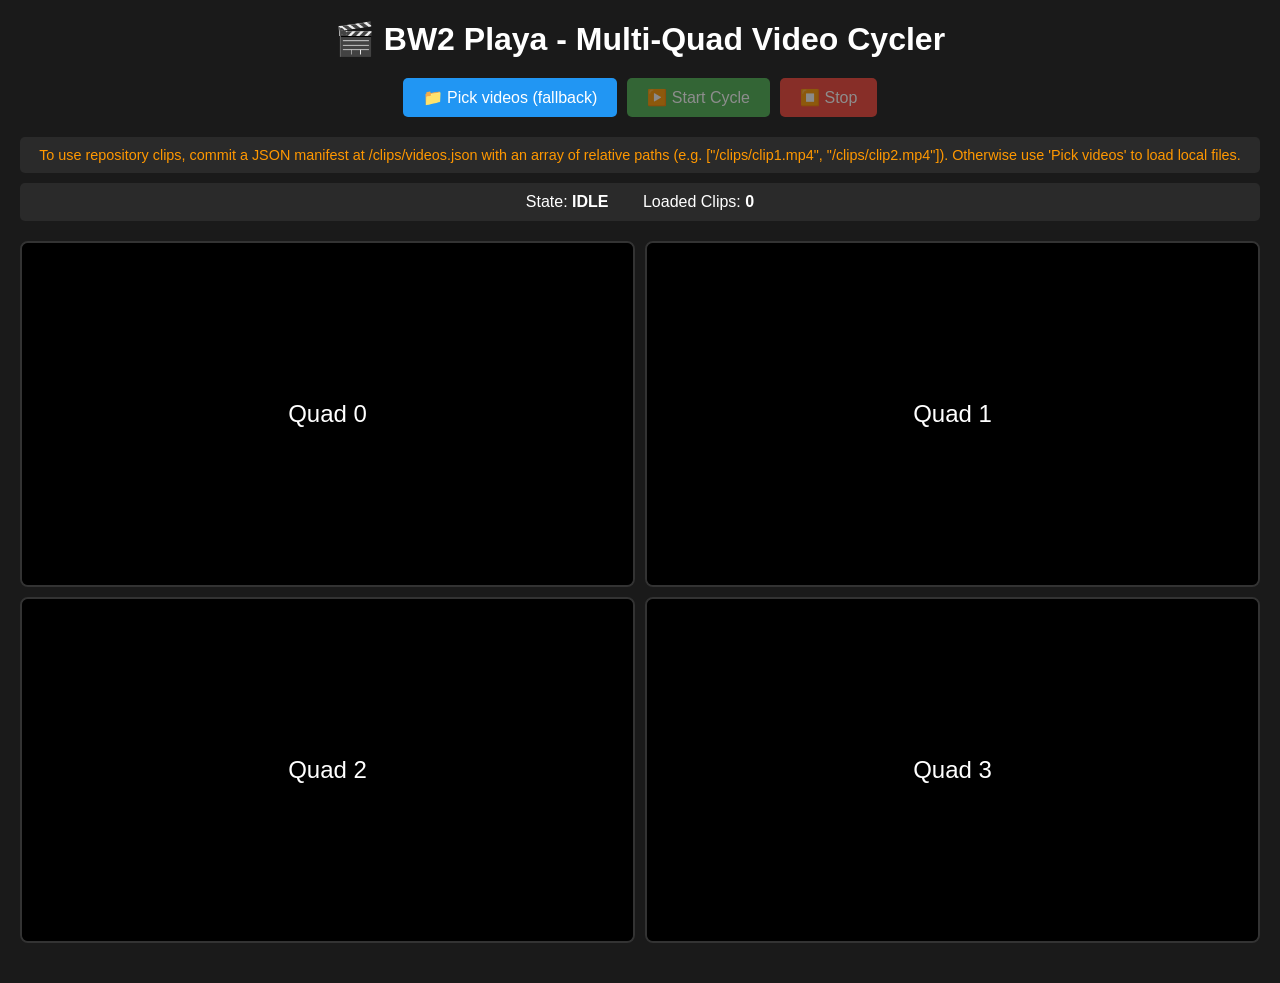
==== bw2playa.html @ 3a5c8b3f "Add manifest loading support to bw2playa.html Co-authored-by: Peterjbs <70024195+Peterjbs@users.nore" ====
<!DOCTYPE html>
<html lang="en">
<head>
    <meta charset="UTF-8">
    <meta name="viewport" content="width=device-width, initial-scale=1.0">
    <title>BW2 Playa - Multi-Quad Video Cycler</title>
    <style>
        * {
            margin: 0;
            padding: 0;
            box-sizing: border-box;
        }
        
        body {
            font-family: Arial, sans-serif;
            background: #1a1a1a;
            color: #fff;
            padding: 20px;
        }
        
        .container {
            max-width: 1400px;
            margin: 0 auto;
        }
        
        header {
            text-align: center;
            margin-bottom: 20px;
        }
        
        h1 {
            font-size: 2em;
            margin-bottom: 10px;
        }
        
        .controls {
            display: flex;
            justify-content: center;
            gap: 10px;
            margin-bottom: 20px;
            flex-wrap: wrap;
        }
        
        button {
            padding: 10px 20px;
            font-size: 1em;
            border: none;
            border-radius: 5px;
            cursor: pointer;
            transition: all 0.3s;
        }
        
        button:hover {
            transform: translateY(-2px);
            box-shadow: 0 4px 8px rgba(0,0,0,0.3);
        }
        
        button:disabled {
            opacity: 0.5;
            cursor: not-allowed;
            transform: none;
        }
        
        #btnStart {
            background: #4CAF50;
            color: white;
        }
        
        #btnStop {
            background: #f44336;
            color: white;
        }
        
        .btn-upload {
            background: #2196F3;
            color: white;
        }
        
        #choose-tint {
            background: #FF9800;
            color: white;
            display: none;
        }
        
        input[type="file"] {
            display: none;
        }
        
        .video-grid {
            display: grid;
            grid-template-columns: repeat(2, 1fr);
            gap: 10px;
            margin-bottom: 20px;
        }
        
        .quad {
            position: relative;
            background: #000;
            border: 2px solid #333;
            border-radius: 8px;
            overflow: hidden;
            aspect-ratio: 16 / 9;
        }
        
        .quad video {
            width: 100%;
            height: 100%;
            object-fit: cover;
        }
        
        .quad-overlay {
            position: absolute;
            top: 0;
            left: 0;
            right: 0;
            bottom: 0;
            display: flex;
            align-items: center;
            justify-content: center;
            background: rgba(0,0,0,0.7);
            font-size: 1.5em;
            pointer-events: none;
        }
        
        .quad-overlay.hidden {
            display: none;
        }
        
        .status {
            text-align: center;
            padding: 10px;
            background: #2a2a2a;
            border-radius: 5px;
            margin-bottom: 20px;
        }
        
        .status-item {
            display: inline-block;
            margin: 0 15px;
        }
        
        .file-info {
            text-align: center;
            padding: 10px;
            background: #2a2a2a;
            border-radius: 5px;
            margin-bottom: 10px;
            font-size: 0.9em;
        }
        
        @media (max-width: 768px) {
            .video-grid {
                grid-template-columns: 1fr;
            }
        }
    </style>
</head>
<body>
    <div class="container">
        <header>
            <h1>🎬 BW2 Playa - Multi-Quad Video Cycler</h1>
        </header>
        
        <div class="controls">
            <label for="fileInput" class="btn-upload" style="display: inline-block; padding: 10px 20px; border-radius: 5px; cursor: pointer;">
                📁 Pick videos (fallback)
            </label>
            <input type="file" id="fileInput" multiple accept="video/*">
            <button id="btnStart" disabled>▶️ Start Cycle</button>
            <button id="btnStop" disabled>⏹️ Stop</button>
            <button id="choose-tint">🎨 Choose Tint</button>
        </div>
        
        <div class="file-info" id="fileInfo">
            Attempting to load clips from repository manifest... To use repository clips, commit a JSON manifest at /clips/videos.json with an array of relative paths (e.g. ["/clips/clip1.mp4", "/clips/clip2.mp4"]). Otherwise use 'Pick videos' to load local files.
        </div>
        
        <div class="status" id="status">
            <span class="status-item">State: <strong id="stateDisplay">IDLE</strong></span>
            <span class="status-item">Loaded Clips: <strong id="clipCount">0</strong></span>
        </div>
        
        <div class="video-grid">
            <div class="quad" id="quad0">
                <video muted></video>
                <div class="quad-overlay">Quad 0</div>
            </div>
            <div class="quad" id="quad1">
                <video muted></video>
                <div class="quad-overlay">Quad 1</div>
            </div>
            <div class="quad" id="quad2">
                <video muted></video>
                <div class="quad-overlay">Quad 2</div>
            </div>
            <div class="quad" id="quad3">
                <video muted></video>
                <div class="quad-overlay">Quad 3</div>
            </div>
        </div>
    </div>

    <script>
    (function() {
        'use strict';
        
        // ===== Constants =====
        const STATES = {
            IDLE: 'IDLE',
            READY: 'READY',
            RUNNING: 'RUNNING',
            STOPPED: 'STOPPED'
        };
        
        const MAX_SCHEDULE_DRIFT_MS = 10000; // 10 seconds max drift tolerance
        const NUM_QUADS = 4;
        const MIN_CLIPS_REQUIRED = 4;
        const READY_WAIT_MS = 100; // Small wait before transitioning to RUNNING
        const MIN_TASK_DELAY_MS = 1000; // Minimum delay for task scheduling
        const MAX_TASK_DELAY_MS = 5000; // Maximum random delay for task scheduling
        const TASK_INTERVAL_MS = 3000; // Base interval between tasks
        const OVERLAY_HIDE_DELAY_MS = 2000; // Auto-hide overlay after this duration
        const BASE_BACKOFF_DELAY_MS = 100; // Base delay for video playback retry backoff
        const CLIP_RETRY_DELAY_MS = 100; // Delay before retrying clip selection
        
        // ===== Global State =====
        let gameState = STATES.IDLE;
        let cycleAbort = false;
        let videoClips = [];
        let createdObjectURLs = [];
        let activeIntervals = new Set();
        let quads = [];
        let hiddenAt = null;
        
        // ===== DOM Elements =====
        const fileInput = document.getElementById('fileInput');
        const btnStart = document.getElementById('btnStart');
        const btnStop = document.getElementById('btnStop');
        const chooseTint = document.getElementById('choose-tint');
        const fileInfo = document.getElementById('fileInfo');
        const stateDisplay = document.getElementById('stateDisplay');
        const clipCount = document.getElementById('clipCount');
        
        // ===== Helper Functions =====
        
        /**
         * Register a timer ID for tracking and cleanup
         * @param {number} id - setTimeout or setInterval ID
         * @returns {number} The same ID for chaining
         */
        const registerTimer = (id) => {
            try {
                activeIntervals.add(id);
                return id;
            } catch(e) {
                console.error('Error registering timer:', e);
            }
            return id;
        };
        
        /**
         * Unregister and clear a timer
         * @param {number} id - Timer ID to clear
         */
        const unregisterTimer = (id) => {
            try {
                clearTimeout(id);
                clearInterval(id);
                activeIntervals.delete(id);
            } catch(e) {
                console.error('Error unregistering timer:', e);
            }
        };
        
        /**
         * Get a random mid-start time for a video clip
         * @param {Object} clip - Video clip object with duration
         * @returns {number} Random time between 0.1 and (duration - 0.5)
         */
        function randomMidStart(clip) {
            if (!clip || !clip.duration || clip.duration < 1) {
                return 0;
            }
            const maxStart = Math.max(0.1, clip.duration - 0.5);
            return Math.random() * maxStart;
        }
        
        /**
         * Set video source and seek to random mid-point with robust error handling
         * @param {HTMLVideoElement} v - Video element
         * @param {Object} clip - Clip object with url and duration
         * @returns {Promise<void>}
         */
        async function setVideoSrcAtRandomStart(v, clip) {
            return new Promise((resolve, reject) => {
                let metadataLoaded = false;
                let attemptCount = 0;
                const MAX_ATTEMPTS = 3;
                
                const onMetadataLoaded = async () => {
                    if (metadataLoaded) return;
                    metadataLoaded = true;
                    v.removeEventListener('loadedmetadata', onMetadataLoaded);
                    
                    try {
                        // Set random start position
                        const startTime = randomMidStart(clip);
                        console.debug(`Setting video to start at ${startTime.toFixed(2)}s`);
                        v.currentTime = startTime;
                        
                        // Attempt to play
                        await v.play();
                        resolve();
                    } catch (playError) {
                        console.warn('Video play failed:', playError);
                        
                        // Backoff and retry or dispatch ended event
                        if (attemptCount < MAX_ATTEMPTS) {
                            attemptCount++;
                            const backoffDelay = BASE_BACKOFF_DELAY_MS * attemptCount;
                            registerTimer(setTimeout(async () => {
                                try {
                                    await v.play();
                                    resolve();
                                } catch (retryError) {
                                    console.warn('Video play retry failed:', retryError);
                                    // Dispatch ended to trigger next clip
                                    v.dispatchEvent(new Event('ended'));
                                    reject(retryError);
                                }
                            }, backoffDelay));
                        } else {
                            // Give up and dispatch ended
                            v.dispatchEvent(new Event('ended'));
                            reject(playError);
                        }
                    }
                };
                
                const onError = (err) => {
                    console.error('Video load error:', err);
                    v.removeEventListener('loadedmetadata', onMetadataLoaded);
                    v.removeEventListener('error', onError);
                    reject(err);
                };
                
                v.addEventListener('loadedmetadata', onMetadataLoaded, { once: true });
                v.addEventListener('error', onError, { once: true });
                
                // Set the source
                v.src = clip.url;
                v.load();
            });
        }
        
        /**
         * Display a cue/overlay on a quad
         * @param {number} qi - Quad index
         * @param {string} message - Message to display
         */
        function showCue(qi, message) {
            // Check if we should block showing cue
            if (gameState !== STATES.RUNNING || cycleAbort) {
                console.warn(`showCue blocked for quad ${qi}: gameState=${gameState}, cycleAbort=${cycleAbort}`);
                return;
            }
            
            const quad = quads[qi];
            if (!quad || !quad.overlay) return;
            
            quad.overlay.textContent = message;
            quad.overlay.classList.remove('hidden');
            
            // Auto-hide after a short time
            registerTimer(setTimeout(() => {
                if (quad.overlay) {
                    quad.overlay.classList.add('hidden');
                }
            }, OVERLAY_HIDE_DELAY_MS));
        }
        
        /**
         * Schedule next task for a quad with drift detection
         * @param {number} qi - Quad index
         * @param {boolean} immediate - If true, schedule immediately
         */
        function scheduleNextTask(qi, immediate = false) {
            const q = quads[qi];
            if (!q) return;
            
            // Clear existing timer
            if (q.nextTaskTimer) {
                unregisterTimer(q.nextTaskTimer);
                q.nextTaskTimer = null;
            }
            
            const now = performance.now();
            let delay;
            
            if (immediate) {
                delay = 0;
            } else {
                // Calculate delay based on target time
                if (!q.nextTargetTime) {
                    // First schedule - random delay 1-5 seconds
                    delay = MIN_TASK_DELAY_MS + Math.random() * (MAX_TASK_DELAY_MS - MIN_TASK_DELAY_MS);
                    q.nextTargetTime = now + delay;
                } else {
                    delay = Math.max(0, q.nextTargetTime - now);
                    
                    // Check for drift
                    const drift = Math.abs(delay);
                    if (drift > MAX_SCHEDULE_DRIFT_MS) {
                        console.debug(`Large drift detected for quad ${qi}: ${drift.toFixed(0)}ms, rescheduling`);
                        // Reschedule with fresh target
                        delay = MIN_TASK_DELAY_MS + Math.random() * (MAX_TASK_DELAY_MS - MIN_TASK_DELAY_MS);
                        q.nextTargetTime = now + delay;
                    }
                }
            }
            
            // Schedule the task
            q.nextTaskTimer = registerTimer(setTimeout(() => {
                if (cycleAbort || gameState !== STATES.RUNNING) return;
                
                // Execute task (show a cue as example)
                showCue(qi, `Task ${qi}`);
                
                // Schedule next
                q.nextTargetTime = performance.now() + TASK_INTERVAL_MS + Math.random() * (MAX_TASK_DELAY_MS - MIN_TASK_DELAY_MS);
                scheduleNextTask(qi, false);
            }, delay));
        }
        
        /**
         * Start video cycling for a specific quad
         * @param {number} qi - Quad index
         */
        function startVideoCycling(qi) {
            const q = quads[qi];
            if (!q || !q.video) return;
            
            const usedIndices = new Set();
            
            const playNext = async () => {
                if (cycleAbort || gameState !== STATES.RUNNING) {
                    console.debug(`Video cycling stopped for quad ${qi}`);
                    return;
                }
                
                // Find next available clip
                let clipIndex;
                let attempts = 0;
                do {
                    clipIndex = Math.floor(Math.random() * videoClips.length);
                    attempts++;
                    if (attempts > videoClips.length * 2) {
                        // Reset used indices if we've tried too many times
                        usedIndices.clear();
                        break;
                    }
                } while (usedIndices.has(clipIndex) && usedIndices.size < videoClips.length);
                
                // Check if this clip is being used by another quad
                const clipInUse = quads.some((otherQ, idx) => 
                    idx !== qi && otherQ.currentClipIndex === clipIndex
                );
                
                if (clipInUse) {
                    console.debug(`Quad ${qi}: Skipping clip ${clipIndex} (in use by another quad)`);
                    // Try another clip immediately
                    registerTimer(setTimeout(playNext, CLIP_RETRY_DELAY_MS));
                    return;
                }
                
                usedIndices.add(clipIndex);
                q.currentClipIndex = clipIndex;
                
                const clip = videoClips[clipIndex];
                console.debug(`Quad ${qi}: Playing clip ${clipIndex}`);
                
                try {
                    await setVideoSrcAtRandomStart(q.video, clip);
                } catch (err) {
                    console.error(`Quad ${qi}: Failed to start video:`, err);
                    // playNext will be called by 'ended' event
                }
            };
            
            // Set up ended event listener
            q.video.addEventListener('ended', playNext);
            
            // Start first video
            playNext();
        }
        
        /**
         * Start the cycle
         */
        async function startCycle() {
            if (gameState === STATES.RUNNING) {
                console.warn('Cycle already running');
                return;
            }
            
            console.log('Starting cycle...');
            cycleAbort = false;
            gameState = STATES.READY;
            updateUI();
            
            // Small readiness wait before transitioning to RUNNING
            await new Promise(resolve => setTimeout(resolve, READY_WAIT_MS));
            
            // Now transition to RUNNING (prevents choose-tint from appearing mid-game)
            gameState = STATES.RUNNING;
            updateUI();
            
            // Hide all overlays
            quads.forEach(q => {
                if (q.overlay) {
                    q.overlay.classList.add('hidden');
                }
            });
            
            // Start video cycling for each quad
            quads.forEach((q, i) => {
                startVideoCycling(i);
                scheduleNextTask(i, false);
            });
            
            console.log('Cycle started');
        }
        
        /**
         * Stop all loops and clean up
         */
        function stopAllLoops() {
            console.log('Stopping all loops...');
            cycleAbort = true;
            gameState = STATES.STOPPED;
            
            // Clear all registered timers
            activeIntervals.forEach(id => {
                unregisterTimer(id);
            });
            activeIntervals.clear();
            
            // Stop all videos
            quads.forEach(q => {
                if (q.video) {
                    q.video.pause();
                    q.video.src = '';
                    q.video.load();
                }
                if (q.overlay) {
                    q.overlay.classList.remove('hidden');
                }
                q.nextTaskTimer = null;
                q.nextTargetTime = null;
                q.currentClipIndex = null;
            });
            
            // Revoke object URLs
            createdObjectURLs.forEach(url => {
                try {
                    URL.revokeObjectURL(url);
                } catch (e) {
                    console.error('Error revoking URL:', e);
                }
            });
            createdObjectURLs = [];
            
            updateUI();
            console.log('All loops stopped');
        }
        
        /**
         * Update UI based on current state
         */
        function updateUI() {
            stateDisplay.textContent = gameState;
            clipCount.textContent = videoClips.length;
            
            const hasEnoughClips = videoClips.length >= MIN_CLIPS_REQUIRED;
            
            switch (gameState) {
                case STATES.IDLE:
                    btnStart.disabled = !hasEnoughClips;
                    btnStop.disabled = true;
                    chooseTint.style.display = 'none';
                    break;
                case STATES.READY:
                    btnStart.disabled = true;
                    btnStop.disabled = false;
                    chooseTint.style.display = 'none';
                    break;
                case STATES.RUNNING:
                    btnStart.disabled = true;
                    btnStop.disabled = false;
                    chooseTint.style.display = 'none';
                    break;
                case STATES.STOPPED:
                    btnStart.disabled = !hasEnoughClips;
                    btnStop.disabled = true;
                    chooseTint.style.display = 'none';
                    gameState = STATES.IDLE; // Reset to idle
                    break;
            }
        }
        
        /**
         * Handle visibility change events
         */
        function handleVisibilityChange() {
            if (document.hidden) {
                // Page hidden - record time and pause timers
                hiddenAt = performance.now();
                console.debug('Page hidden, pausing timers');
                
                // Clear scheduled timers but keep target times
                quads.forEach(q => {
                    if (q.nextTaskTimer) {
                        unregisterTimer(q.nextTaskTimer);
                        q.nextTaskTimer = null;
                    }
                });
            } else {
                // Page visible again - resume timers
                if (hiddenAt !== null) {
                    const hiddenMs = performance.now() - hiddenAt;
                    console.debug(`Page visible again after ${hiddenMs.toFixed(0)}ms`);
                    
                    if (gameState === STATES.RUNNING) {
                        // Reschedule tasks for each quad
                        quads.forEach((q, i) => {
                            if (q.nextTargetTime) {
                                const drift = performance.now() - q.nextTargetTime + hiddenMs;
                                
                                if (drift > MAX_SCHEDULE_DRIFT_MS) {
                                    // Too much drift, reschedule immediately with fresh target
                                    console.debug(`Quad ${i}: Large drift after wake (${drift.toFixed(0)}ms), rescheduling`);
                                    scheduleNextTask(i, true);
                                } else {
                                    // Shift target forward by hidden duration
                                    q.nextTargetTime += hiddenMs;
                                    scheduleNextTask(i, false);
                                }
                            } else {
                                // No target time, schedule fresh
                                scheduleNextTask(i, true);
                            }
                        });
                    }
                    
                    hiddenAt = null;
                }
            }
        }
        
        /**
         * Load video files
         */
        function loadVideoFiles(files) {
            // Clean up old URLs
            createdObjectURLs.forEach(url => URL.revokeObjectURL(url));
            createdObjectURLs = [];
            videoClips = [];
            
            if (files.length < MIN_CLIPS_REQUIRED) {
                fileInfo.textContent = `Please select at least ${MIN_CLIPS_REQUIRED} video files. Currently selected: ${files.length}`;
                fileInfo.style.color = '#ff6b6b';
                updateUI();
                return;
            }
            
            fileInfo.textContent = `Loading ${files.length} video clips...`;
            fileInfo.style.color = '#fff';
            
            let loadedCount = 0;
            
            Array.from(files).forEach((file, index) => {
                const url = URL.createObjectURL(file);
                createdObjectURLs.push(url);
                
                // Create temporary video to get duration
                const tempVideo = document.createElement('video');
                tempVideo.addEventListener('loadedmetadata', () => {
                    const clip = {
                        url: url,
                        duration: tempVideo.duration,
                        name: file.name
                    };
                    videoClips.push(clip);
                    loadedCount++;
                    
                    if (loadedCount === files.length) {
                        fileInfo.textContent = `✅ Loaded ${videoClips.length} clips successfully`;
                        fileInfo.style.color = '#4CAF50';
                        updateUI();
                    }
                    
                    // Clean up temp video
                    tempVideo.src = '';
                }, { once: true });
                
                tempVideo.src = url;
            });
        }
        
        /**
         * Load videos from repository manifest at /clips/videos.json
         * @returns {Promise<boolean>} True if manifest loaded successfully
         */
        async function loadManifestVideos() {
            try {
                fileInfo.textContent = 'Attempting to load clips from repository manifest...';
                fileInfo.style.color = '#fff';
                
                const response = await fetch('/clips/videos.json', {
                    cache: 'no-cache'
                });
                
                if (!response.ok) {
                    throw new Error(`Failed to fetch manifest: ${response.status}`);
                }
                
                const manifestUrls = await response.json();
                
                if (!Array.isArray(manifestUrls)) {
                    throw new Error('Manifest must be an array of video URLs');
                }
                
                if (manifestUrls.length < MIN_CLIPS_REQUIRED) {
                    throw new Error(`Manifest contains ${manifestUrls.length} clips, need at least ${MIN_CLIPS_REQUIRED}`);
                }
                
                // Load metadata for all videos
                videoClips = [];
                let loadedCount = 0;
                const loadPromises = [];
                
                manifestUrls.forEach((url) => {
                    const promise = new Promise((resolve, reject) => {
                        const tempVideo = document.createElement('video');
                        
                        tempVideo.addEventListener('loadedmetadata', () => {
                            const clip = {
                                url: url,
                                duration: tempVideo.duration,
                                name: url.split('/').pop()
                            };
                            videoClips.push(clip);
                            loadedCount++;
                            
                            // Clean up temp video
                            tempVideo.src = '';
                            resolve(clip);
                        }, { once: true });
                        
                        tempVideo.addEventListener('error', (err) => {
                            console.warn(`Failed to load video metadata for ${url}:`, err);
                            tempVideo.src = '';
                            reject(err);
                        }, { once: true });
                        
                        tempVideo.src = url;
                    });
                    
                    loadPromises.push(promise);
                });
                
                // Wait for all videos to load
                const results = await Promise.allSettled(loadPromises);
                const successCount = results.filter(r => r.status === 'fulfilled').length;
                
                if (successCount < MIN_CLIPS_REQUIRED) {
                    videoClips = [];
                    throw new Error(`Only ${successCount} clips loaded successfully, need at least ${MIN_CLIPS_REQUIRED}`);
                }
                
                // Success!
                fileInfo.textContent = `✅ Loaded ${videoClips.length} videos from /clips/videos.json`;
                fileInfo.style.color = '#4CAF50';
                updateUI();
                return true;
                
            } catch (error) {
                console.warn('Failed to load manifest:', error.message);
                videoClips = [];
                fileInfo.textContent = 'To use repository clips, commit a JSON manifest at /clips/videos.json with an array of relative paths (e.g. ["/clips/clip1.mp4", "/clips/clip2.mp4"]). Otherwise use \'Pick videos\' to load local files.';
                fileInfo.style.color = '#ff9800';
                updateUI();
                return false;
            }
        }
        
        // ===== Initialize =====
        
        async function init() {
            // Initialize quad objects
            for (let i = 0; i < NUM_QUADS; i++) {
                const quadEl = document.getElementById(`quad${i}`);
                const video = quadEl.querySelector('video');
                const overlay = quadEl.querySelector('.quad-overlay');
                
                quads.push({
                    element: quadEl,
                    video: video,
                    overlay: overlay,
                    nextTaskTimer: null,
                    nextTargetTime: null,
                    currentClipIndex: null
                });
            }
            
            // Event listeners
            fileInput.addEventListener('change', (e) => {
                if (e.target.files.length > 0) {
                    loadVideoFiles(e.target.files);
                }
            });
            
            btnStart.addEventListener('click', startCycle);
            btnStop.addEventListener('click', stopAllLoops);
            
            // Visibility change handler
            document.addEventListener('visibilitychange', handleVisibilityChange);
            
            updateUI();
            
            // Try to load videos from manifest
            await loadManifestVideos();
            
            console.log('BW2 Playa initialized');
        }
        
        // Start on DOM ready
        if (document.readyState === 'loading') {
            document.addEventListener('DOMContentLoaded', init);
        } else {
            init();
        }
    })();
    </script>
</body>
</html>
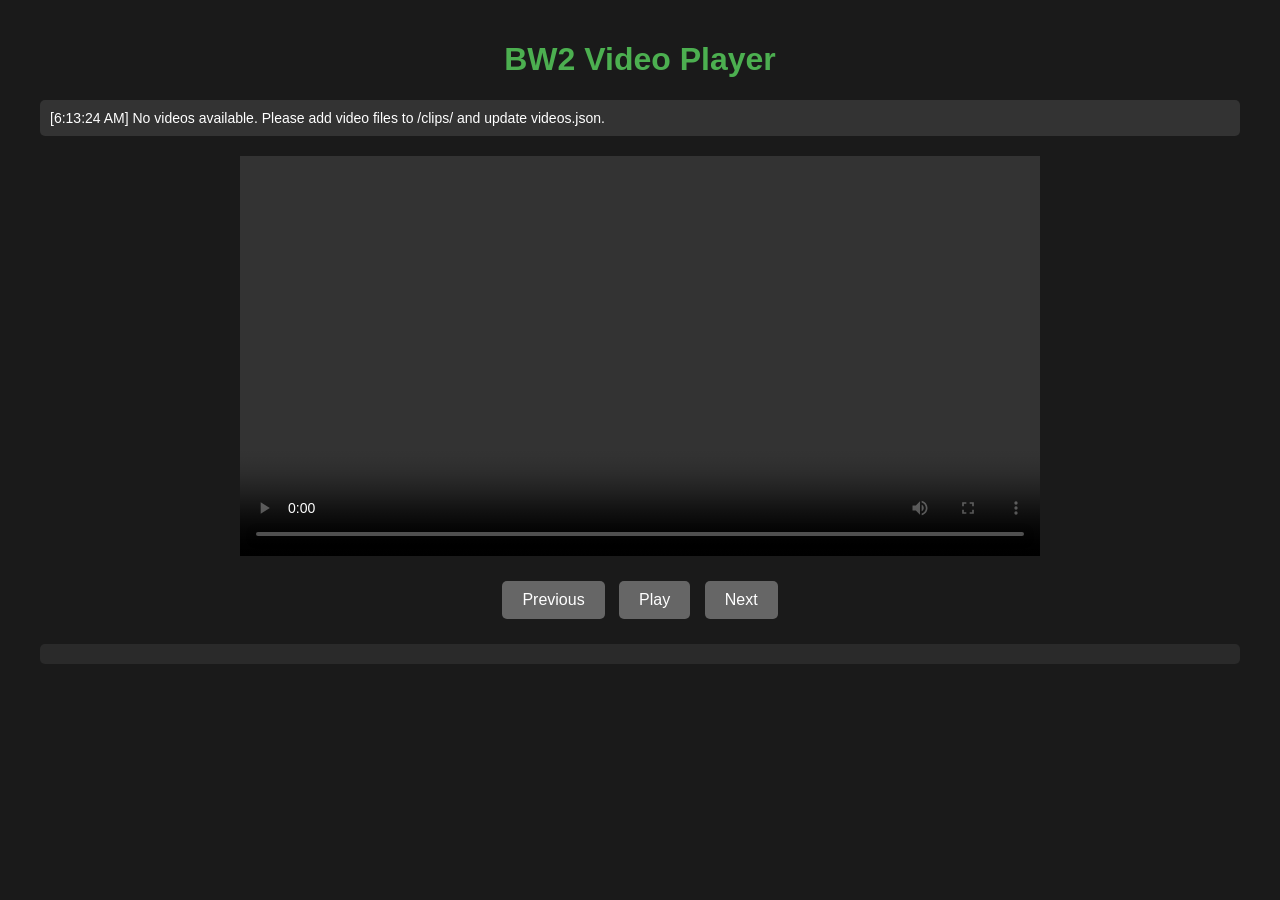
==== commit b6b9e17f: "Add bw2playa.html and clips/videos.json manifest Co-authored-by: Peterjbs <70024195+Peterjbs@users.n" ====
--- a/bw2playa.html
+++ b/bw2playa.html
@@ -3,844 +3,410 @@
 <head>
     <meta charset="UTF-8">
     <meta name="viewport" content="width=device-width, initial-scale=1.0">
-    <title>BW2 Playa - Multi-Quad Video Cycler</title>
+    <title>BW2 Video Player</title>
     <style>
-        * {
+        body {
             margin: 0;
-            padding: 0;
-            box-sizing: border-box;
-        }
-        
-        body {
+            padding: 20px;
             font-family: Arial, sans-serif;
-            background: #1a1a1a;
-            color: #fff;
-            padding: 20px;
+            background-color: #1a1a1a;
+            color: #ffffff;
         }
         
         .container {
-            max-width: 1400px;
+            max-width: 1200px;
             margin: 0 auto;
         }
         
-        header {
+        h1 {
             text-align: center;
-            margin-bottom: 20px;
-        }
-        
-        h1 {
-            font-size: 2em;
-            margin-bottom: 10px;
+            color: #4CAF50;
+        }
+        
+        #status {
+            padding: 10px;
+            margin: 10px 0;
+            background-color: #333;
+            border-radius: 5px;
+            font-size: 14px;
+        }
+        
+        #videoPlayer {
+            width: 100%;
+            max-width: 800px;
+            margin: 20px auto;
+            display: block;
+            background-color: #000;
         }
         
         .controls {
-            display: flex;
-            justify-content: center;
-            gap: 10px;
-            margin-bottom: 20px;
-            flex-wrap: wrap;
+            text-align: center;
+            margin: 20px 0;
         }
         
         button {
             padding: 10px 20px;
-            font-size: 1em;
+            margin: 5px;
+            font-size: 16px;
+            background-color: #4CAF50;
+            color: white;
             border: none;
             border-radius: 5px;
             cursor: pointer;
-            transition: all 0.3s;
         }
         
         button:hover {
-            transform: translateY(-2px);
-            box-shadow: 0 4px 8px rgba(0,0,0,0.3);
+            background-color: #45a049;
         }
         
         button:disabled {
-            opacity: 0.5;
+            background-color: #666;
             cursor: not-allowed;
-            transform: none;
-        }
-        
-        #btnStart {
-            background: #4CAF50;
-            color: white;
-        }
-        
-        #btnStop {
-            background: #f44336;
-            color: white;
-        }
-        
-        .btn-upload {
-            background: #2196F3;
-            color: white;
-        }
-        
-        #choose-tint {
-            background: #FF9800;
-            color: white;
-            display: none;
-        }
-        
-        input[type="file"] {
-            display: none;
-        }
-        
-        .video-grid {
-            display: grid;
-            grid-template-columns: repeat(2, 1fr);
-            gap: 10px;
-            margin-bottom: 20px;
-        }
-        
-        .quad {
-            position: relative;
-            background: #000;
-            border: 2px solid #333;
-            border-radius: 8px;
-            overflow: hidden;
-            aspect-ratio: 16 / 9;
-        }
-        
-        .quad video {
-            width: 100%;
-            height: 100%;
-            object-fit: cover;
-        }
-        
-        .quad-overlay {
-            position: absolute;
-            top: 0;
-            left: 0;
-            right: 0;
-            bottom: 0;
-            display: flex;
-            align-items: center;
-            justify-content: center;
-            background: rgba(0,0,0,0.7);
-            font-size: 1.5em;
-            pointer-events: none;
-        }
-        
-        .quad-overlay.hidden {
-            display: none;
-        }
-        
-        .status {
-            text-align: center;
+        }
+        
+        #videoList {
+            margin: 20px 0;
             padding: 10px;
-            background: #2a2a2a;
+            background-color: #2a2a2a;
             border-radius: 5px;
-            margin-bottom: 20px;
-        }
-        
-        .status-item {
-            display: inline-block;
-            margin: 0 15px;
-        }
-        
-        .file-info {
-            text-align: center;
-            padding: 10px;
-            background: #2a2a2a;
-            border-radius: 5px;
-            margin-bottom: 10px;
-            font-size: 0.9em;
-        }
-        
-        @media (max-width: 768px) {
-            .video-grid {
-                grid-template-columns: 1fr;
-            }
+        }
+        
+        .video-item {
+            padding: 8px;
+            margin: 5px 0;
+            background-color: #333;
+            border-radius: 3px;
+            cursor: pointer;
+        }
+        
+        .video-item:hover {
+            background-color: #444;
+        }
+        
+        .video-item.active {
+            background-color: #4CAF50;
         }
     </style>
 </head>
 <body>
     <div class="container">
-        <header>
-            <h1>🎬 BW2 Playa - Multi-Quad Video Cycler</h1>
-        </header>
+        <h1>BW2 Video Player</h1>
+        
+        <div id="status">Initializing player...</div>
+        
+        <video id="videoPlayer" controls>
+            Your browser does not support the video tag.
+        </video>
         
         <div class="controls">
-            <label for="fileInput" class="btn-upload" style="display: inline-block; padding: 10px 20px; border-radius: 5px; cursor: pointer;">
-                📁 Pick videos (fallback)
-            </label>
-            <input type="file" id="fileInput" multiple accept="video/*">
-            <button id="btnStart" disabled>▶️ Start Cycle</button>
-            <button id="btnStop" disabled>⏹️ Stop</button>
-            <button id="choose-tint">🎨 Choose Tint</button>
+            <button id="prevBtn" onclick="playPrevious()">Previous</button>
+            <button id="playBtn" onclick="togglePlay()">Play</button>
+            <button id="nextBtn" onclick="playNext()">Next</button>
         </div>
         
-        <div class="file-info" id="fileInfo">
-            Attempting to load clips from repository manifest... To use repository clips, commit a JSON manifest at /clips/videos.json with an array of relative paths (e.g. ["/clips/clip1.mp4", "/clips/clip2.mp4"]). Otherwise use 'Pick videos' to load local files.
-        </div>
-        
-        <div class="status" id="status">
-            <span class="status-item">State: <strong id="stateDisplay">IDLE</strong></span>
-            <span class="status-item">Loaded Clips: <strong id="clipCount">0</strong></span>
-        </div>
-        
-        <div class="video-grid">
-            <div class="quad" id="quad0">
-                <video muted></video>
-                <div class="quad-overlay">Quad 0</div>
-            </div>
-            <div class="quad" id="quad1">
-                <video muted></video>
-                <div class="quad-overlay">Quad 1</div>
-            </div>
-            <div class="quad" id="quad2">
-                <video muted></video>
-                <div class="quad-overlay">Quad 2</div>
-            </div>
-            <div class="quad" id="quad3">
-                <video muted></video>
-                <div class="quad-overlay">Quad 3</div>
-            </div>
-        </div>
+        <div id="videoList"></div>
     </div>
-
+    
     <script>
-    (function() {
-        'use strict';
-        
-        // ===== Constants =====
-        const STATES = {
-            IDLE: 'IDLE',
-            READY: 'READY',
-            RUNNING: 'RUNNING',
-            STOPPED: 'STOPPED'
-        };
-        
-        const MAX_SCHEDULE_DRIFT_MS = 10000; // 10 seconds max drift tolerance
-        const NUM_QUADS = 4;
-        const MIN_CLIPS_REQUIRED = 4;
-        const READY_WAIT_MS = 100; // Small wait before transitioning to RUNNING
-        const MIN_TASK_DELAY_MS = 1000; // Minimum delay for task scheduling
-        const MAX_TASK_DELAY_MS = 5000; // Maximum random delay for task scheduling
-        const TASK_INTERVAL_MS = 3000; // Base interval between tasks
-        const OVERLAY_HIDE_DELAY_MS = 2000; // Auto-hide overlay after this duration
-        const BASE_BACKOFF_DELAY_MS = 100; // Base delay for video playback retry backoff
-        const CLIP_RETRY_DELAY_MS = 100; // Delay before retrying clip selection
-        
-        // ===== Global State =====
-        let gameState = STATES.IDLE;
-        let cycleAbort = false;
-        let videoClips = [];
-        let createdObjectURLs = [];
-        let activeIntervals = new Set();
-        let quads = [];
-        let hiddenAt = null;
-        
-        // ===== DOM Elements =====
-        const fileInput = document.getElementById('fileInput');
-        const btnStart = document.getElementById('btnStart');
-        const btnStop = document.getElementById('btnStop');
-        const chooseTint = document.getElementById('choose-tint');
-        const fileInfo = document.getElementById('fileInfo');
-        const stateDisplay = document.getElementById('stateDisplay');
-        const clipCount = document.getElementById('clipCount');
-        
-        // ===== Helper Functions =====
-        
-        /**
-         * Register a timer ID for tracking and cleanup
-         * @param {number} id - setTimeout or setInterval ID
-         * @returns {number} The same ID for chaining
-         */
-        const registerTimer = (id) => {
+        // Global state
+        let videos = [];
+        let currentIndex = 0;
+        let videoPlayer = null;
+        let statusElement = null;
+        let isLoading = false;
+        
+        // Helper function to safely create offscreen video element for duration detection
+        function createOffscreenVideo(url) {
+            return new Promise((resolve, reject) => {
+                const video = document.createElement('video');
+                video.preload = 'metadata';
+                
+                // Set timeout to prevent hanging on bad URLs
+                const timeout = setTimeout(() => {
+                    video.src = '';
+                    reject(new Error(`Timeout loading video metadata for ${url}`));
+                }, 10000);
+                
+                video.onloadedmetadata = () => {
+                    clearTimeout(timeout);
+                    const duration = video.duration || 0;
+                    video.src = ''; // Clean up
+                    resolve({ url, duration });
+                };
+                
+                video.onerror = () => {
+                    clearTimeout(timeout);
+                    video.src = '';
+                    reject(new Error(`Failed to load video: ${url}`));
+                };
+                
+                video.src = url;
+            });
+        }
+        
+        // Helper function to load videos from manifest with error handling
+        async function loadVideosFromManifest() {
             try {
-                activeIntervals.add(id);
-                return id;
-            } catch(e) {
-                console.error('Error registering timer:', e);
-            }
-            return id;
-        };
-        
-        /**
-         * Unregister and clear a timer
-         * @param {number} id - Timer ID to clear
-         */
-        const unregisterTimer = (id) => {
-            try {
-                clearTimeout(id);
-                clearInterval(id);
-                activeIntervals.delete(id);
-            } catch(e) {
-                console.error('Error unregistering timer:', e);
-            }
-        };
-        
-        /**
-         * Get a random mid-start time for a video clip
-         * @param {Object} clip - Video clip object with duration
-         * @returns {number} Random time between 0.1 and (duration - 0.5)
-         */
-        function randomMidStart(clip) {
-            if (!clip || !clip.duration || clip.duration < 1) {
-                return 0;
-            }
-            const maxStart = Math.max(0.1, clip.duration - 0.5);
-            return Math.random() * maxStart;
-        }
-        
-        /**
-         * Set video source and seek to random mid-point with robust error handling
-         * @param {HTMLVideoElement} v - Video element
-         * @param {Object} clip - Clip object with url and duration
-         * @returns {Promise<void>}
-         */
-        async function setVideoSrcAtRandomStart(v, clip) {
-            return new Promise((resolve, reject) => {
-                let metadataLoaded = false;
-                let attemptCount = 0;
-                const MAX_ATTEMPTS = 3;
-                
-                const onMetadataLoaded = async () => {
-                    if (metadataLoaded) return;
-                    metadataLoaded = true;
-                    v.removeEventListener('loadedmetadata', onMetadataLoaded);
+                updateStatus('Attempting to fetch /clips/videos.json...');
+                
+                const response = await fetch('/clips/videos.json');
+                
+                if (!response.ok) {
+                    throw new Error(`HTTP ${response.status}: ${response.statusText}`);
+                }
+                
+                const manifest = await response.json();
+                
+                if (!Array.isArray(manifest)) {
+                    throw new Error('Manifest is not an array');
+                }
+                
+                updateStatus(`Found ${manifest.length} video(s) in manifest`);
+                
+                // Only populate videos array if we have at least 4 clips
+                if (manifest.length >= 4) {
+                    updateStatus('Loading video metadata for clips from repository manifest...');
                     
-                    try {
-                        // Set random start position
-                        const startTime = randomMidStart(clip);
-                        console.debug(`Setting video to start at ${startTime.toFixed(2)}s`);
-                        v.currentTime = startTime;
-                        
-                        // Attempt to play
-                        await v.play();
-                        resolve();
-                    } catch (playError) {
-                        console.warn('Video play failed:', playError);
-                        
-                        // Backoff and retry or dispatch ended event
-                        if (attemptCount < MAX_ATTEMPTS) {
-                            attemptCount++;
-                            const backoffDelay = BASE_BACKOFF_DELAY_MS * attemptCount;
-                            registerTimer(setTimeout(async () => {
-                                try {
-                                    await v.play();
-                                    resolve();
-                                } catch (retryError) {
-                                    console.warn('Video play retry failed:', retryError);
-                                    // Dispatch ended to trigger next clip
-                                    v.dispatchEvent(new Event('ended'));
-                                    reject(retryError);
-                                }
-                            }, backoffDelay));
-                        } else {
-                            // Give up and dispatch ended
-                            v.dispatchEvent(new Event('ended'));
-                            reject(playError);
-                        }
+                    // Load metadata for each video to determine duration
+                    const videoPromises = manifest.map(url => 
+                        createOffscreenVideo(url).catch(err => {
+                            console.warn(`Error loading ${url}:`, err);
+                            return { url, duration: 0, error: true };
+                        })
+                    );
+                    
+                    const loadedVideos = await Promise.all(videoPromises);
+                    videos = loadedVideos.filter(v => !v.error);
+                    
+                    updateStatus(`Successfully loaded ${videos.length} videos from repository manifest (${manifest.length - videos.length} failed)`);
+                    return true;
+                } else {
+                    updateStatus(`Manifest has ${manifest.length} video(s), but at least 4 are required. Using local files instead.`);
+                    return false;
+                }
+            } catch (error) {
+                console.error('Error loading manifest:', error);
+                updateStatus(`Could not load /clips/videos.json (${error.message}). Using local files instead.`);
+                return false;
+            }
+        }
+        
+        // Helper function to update status text
+        function updateStatus(message) {
+            if (statusElement) {
+                const timestamp = new Date().toLocaleTimeString();
+                statusElement.textContent = `[${timestamp}] ${message}`;
+            }
+            console.log(message);
+        }
+        
+        // Initialize video player with hardened startup logic
+        async function initPlayer() {
+            videoPlayer = document.getElementById('videoPlayer');
+            statusElement = document.getElementById('status');
+            
+            if (!videoPlayer) {
+                console.error('Video player element not found');
+                return;
+            }
+            
+            updateStatus('Initializing video player...');
+            
+            // Add event listeners for video player with error handling
+            videoPlayer.addEventListener('ended', handleVideoEnded);
+            videoPlayer.addEventListener('error', handleVideoError);
+            videoPlayer.addEventListener('loadstart', () => updateStatus('Loading video...'));
+            videoPlayer.addEventListener('canplay', () => updateStatus('Video ready to play'));
+            
+            // Try to load videos from repository manifest first
+            const manifestLoaded = await loadVideosFromManifest();
+            
+            // If manifest didn't work or had insufficient videos, use fallback
+            if (!manifestLoaded || videos.length === 0) {
+                // NOTE: In production, you would add local file selection or default videos here
+                updateStatus('No videos available. Please add video files to /clips/ and update videos.json.');
+                disableControls();
+                return;
+            }
+            
+            // Update UI
+            renderVideoList();
+            
+            if (videos.length > 0) {
+                loadVideo(0);
+                enableControls();
+            } else {
+                disableControls();
+            }
+        }
+        
+        // Timer and video startup hardening
+        function loadVideo(index) {
+            if (isLoading) {
+                console.warn('Video load already in progress, skipping');
+                return;
+            }
+            
+            if (index < 0 || index >= videos.length) {
+                console.error('Invalid video index:', index);
+                return;
+            }
+            
+            isLoading = true;
+            currentIndex = index;
+            
+            const video = videos[index];
+            updateStatus(`Loading video ${index + 1} of ${videos.length}: ${video.url}`);
+            
+            // Set a timeout to handle stuck video loads
+            const loadTimeout = setTimeout(() => {
+                if (isLoading) {
+                    updateStatus(`Video load timeout for ${video.url}`);
+                    isLoading = false;
+                }
+            }, 15000);
+            
+            videoPlayer.src = video.url;
+            
+            // Clear loading flag when video is ready
+            const handleCanPlay = () => {
+                clearTimeout(loadTimeout);
+                isLoading = false;
+                updateStatus(`Video ${index + 1} ready (duration: ${formatDuration(video.duration)})`);
+                videoPlayer.removeEventListener('canplay', handleCanPlay);
+            };
+            
+            videoPlayer.addEventListener('canplay', handleCanPlay, { once: true });
+            
+            // Update active state in list
+            updateVideoListActive();
+        }
+        
+        // Format duration helper
+        function formatDuration(seconds) {
+            if (!seconds || seconds === 0) return 'unknown';
+            const mins = Math.floor(seconds / 60);
+            const secs = Math.floor(seconds % 60);
+            return `${mins}:${secs.toString().padStart(2, '0')}`;
+        }
+        
+        // Event handlers
+        function handleVideoEnded() {
+            updateStatus('Video ended');
+            // Auto-play next video if available
+            if (currentIndex < videos.length - 1) {
+                playNext();
+            } else {
+                updateStatus('Playlist ended');
+            }
+        }
+        
+        function handleVideoError(e) {
+            isLoading = false;
+            const error = videoPlayer.error;
+            const errorMsg = error ? `Error code ${error.code}: ${error.message}` : 'Unknown error';
+            updateStatus(`Video playback error: ${errorMsg}`);
+            console.error('Video error:', error);
+        }
+        
+        // Control functions
+        function togglePlay() {
+            if (!videoPlayer) return;
+            
+            if (videoPlayer.paused) {
+                videoPlayer.play()
+                    .then(() => updateStatus('Playing'))
+                    .catch(err => {
+                        updateStatus(`Play failed: ${err.message}`);
+                        console.error('Play error:', err);
+                    });
+                document.getElementById('playBtn').textContent = 'Pause';
+            } else {
+                videoPlayer.pause();
+                updateStatus('Paused');
+                document.getElementById('playBtn').textContent = 'Play';
+            }
+        }
+        
+        function playNext() {
+            if (currentIndex < videos.length - 1) {
+                loadVideo(currentIndex + 1);
+                if (!videoPlayer.paused) {
+                    videoPlayer.play().catch(err => console.error('Play error:', err));
+                }
+            }
+        }
+        
+        function playPrevious() {
+            if (currentIndex > 0) {
+                loadVideo(currentIndex - 1);
+                if (!videoPlayer.paused) {
+                    videoPlayer.play().catch(err => console.error('Play error:', err));
+                }
+            }
+        }
+        
+        // UI functions
+        function renderVideoList() {
+            const listElement = document.getElementById('videoList');
+            if (!listElement || videos.length === 0) return;
+            
+            listElement.innerHTML = '<h3>Playlist:</h3>';
+            
+            videos.forEach((video, index) => {
+                const item = document.createElement('div');
+                item.className = 'video-item';
+                item.textContent = `${index + 1}. ${video.url} (${formatDuration(video.duration)})`;
+                item.onclick = () => {
+                    loadVideo(index);
+                    if (!videoPlayer.paused) {
+                        videoPlayer.play().catch(err => console.error('Play error:', err));
                     }
                 };
-                
-                const onError = (err) => {
-                    console.error('Video load error:', err);
-                    v.removeEventListener('loadedmetadata', onMetadataLoaded);
-                    v.removeEventListener('error', onError);
-                    reject(err);
-                };
-                
-                v.addEventListener('loadedmetadata', onMetadataLoaded, { once: true });
-                v.addEventListener('error', onError, { once: true });
-                
-                // Set the source
-                v.src = clip.url;
-                v.load();
+                listElement.appendChild(item);
             });
-        }
-        
-        /**
-         * Display a cue/overlay on a quad
-         * @param {number} qi - Quad index
-         * @param {string} message - Message to display
-         */
-        function showCue(qi, message) {
-            // Check if we should block showing cue
-            if (gameState !== STATES.RUNNING || cycleAbort) {
-                console.warn(`showCue blocked for quad ${qi}: gameState=${gameState}, cycleAbort=${cycleAbort}`);
-                return;
-            }
-            
-            const quad = quads[qi];
-            if (!quad || !quad.overlay) return;
-            
-            quad.overlay.textContent = message;
-            quad.overlay.classList.remove('hidden');
-            
-            // Auto-hide after a short time
-            registerTimer(setTimeout(() => {
-                if (quad.overlay) {
-                    quad.overlay.classList.add('hidden');
-                }
-            }, OVERLAY_HIDE_DELAY_MS));
-        }
-        
-        /**
-         * Schedule next task for a quad with drift detection
-         * @param {number} qi - Quad index
-         * @param {boolean} immediate - If true, schedule immediately
-         */
-        function scheduleNextTask(qi, immediate = false) {
-            const q = quads[qi];
-            if (!q) return;
-            
-            // Clear existing timer
-            if (q.nextTaskTimer) {
-                unregisterTimer(q.nextTaskTimer);
-                q.nextTaskTimer = null;
-            }
-            
-            const now = performance.now();
-            let delay;
-            
-            if (immediate) {
-                delay = 0;
-            } else {
-                // Calculate delay based on target time
-                if (!q.nextTargetTime) {
-                    // First schedule - random delay 1-5 seconds
-                    delay = MIN_TASK_DELAY_MS + Math.random() * (MAX_TASK_DELAY_MS - MIN_TASK_DELAY_MS);
-                    q.nextTargetTime = now + delay;
+            
+            updateVideoListActive();
+        }
+        
+        function updateVideoListActive() {
+            const items = document.querySelectorAll('.video-item');
+            items.forEach((item, index) => {
+                if (index === currentIndex) {
+                    item.classList.add('active');
                 } else {
-                    delay = Math.max(0, q.nextTargetTime - now);
-                    
-                    // Check for drift
-                    const drift = Math.abs(delay);
-                    if (drift > MAX_SCHEDULE_DRIFT_MS) {
-                        console.debug(`Large drift detected for quad ${qi}: ${drift.toFixed(0)}ms, rescheduling`);
-                        // Reschedule with fresh target
-                        delay = MIN_TASK_DELAY_MS + Math.random() * (MAX_TASK_DELAY_MS - MIN_TASK_DELAY_MS);
-                        q.nextTargetTime = now + delay;
-                    }
-                }
-            }
-            
-            // Schedule the task
-            q.nextTaskTimer = registerTimer(setTimeout(() => {
-                if (cycleAbort || gameState !== STATES.RUNNING) return;
-                
-                // Execute task (show a cue as example)
-                showCue(qi, `Task ${qi}`);
-                
-                // Schedule next
-                q.nextTargetTime = performance.now() + TASK_INTERVAL_MS + Math.random() * (MAX_TASK_DELAY_MS - MIN_TASK_DELAY_MS);
-                scheduleNextTask(qi, false);
-            }, delay));
-        }
-        
-        /**
-         * Start video cycling for a specific quad
-         * @param {number} qi - Quad index
-         */
-        function startVideoCycling(qi) {
-            const q = quads[qi];
-            if (!q || !q.video) return;
-            
-            const usedIndices = new Set();
-            
-            const playNext = async () => {
-                if (cycleAbort || gameState !== STATES.RUNNING) {
-                    console.debug(`Video cycling stopped for quad ${qi}`);
-                    return;
-                }
-                
-                // Find next available clip
-                let clipIndex;
-                let attempts = 0;
-                do {
-                    clipIndex = Math.floor(Math.random() * videoClips.length);
-                    attempts++;
-                    if (attempts > videoClips.length * 2) {
-                        // Reset used indices if we've tried too many times
-                        usedIndices.clear();
-                        break;
-                    }
-                } while (usedIndices.has(clipIndex) && usedIndices.size < videoClips.length);
-                
-                // Check if this clip is being used by another quad
-                const clipInUse = quads.some((otherQ, idx) => 
-                    idx !== qi && otherQ.currentClipIndex === clipIndex
-                );
-                
-                if (clipInUse) {
-                    console.debug(`Quad ${qi}: Skipping clip ${clipIndex} (in use by another quad)`);
-                    // Try another clip immediately
-                    registerTimer(setTimeout(playNext, CLIP_RETRY_DELAY_MS));
-                    return;
-                }
-                
-                usedIndices.add(clipIndex);
-                q.currentClipIndex = clipIndex;
-                
-                const clip = videoClips[clipIndex];
-                console.debug(`Quad ${qi}: Playing clip ${clipIndex}`);
-                
-                try {
-                    await setVideoSrcAtRandomStart(q.video, clip);
-                } catch (err) {
-                    console.error(`Quad ${qi}: Failed to start video:`, err);
-                    // playNext will be called by 'ended' event
-                }
-            };
-            
-            // Set up ended event listener
-            q.video.addEventListener('ended', playNext);
-            
-            // Start first video
-            playNext();
-        }
-        
-        /**
-         * Start the cycle
-         */
-        async function startCycle() {
-            if (gameState === STATES.RUNNING) {
-                console.warn('Cycle already running');
-                return;
-            }
-            
-            console.log('Starting cycle...');
-            cycleAbort = false;
-            gameState = STATES.READY;
-            updateUI();
-            
-            // Small readiness wait before transitioning to RUNNING
-            await new Promise(resolve => setTimeout(resolve, READY_WAIT_MS));
-            
-            // Now transition to RUNNING (prevents choose-tint from appearing mid-game)
-            gameState = STATES.RUNNING;
-            updateUI();
-            
-            // Hide all overlays
-            quads.forEach(q => {
-                if (q.overlay) {
-                    q.overlay.classList.add('hidden');
+                    item.classList.remove('active');
                 }
             });
-            
-            // Start video cycling for each quad
-            quads.forEach((q, i) => {
-                startVideoCycling(i);
-                scheduleNextTask(i, false);
+        }
+        
+        function enableControls() {
+            document.getElementById('prevBtn').disabled = false;
+            document.getElementById('playBtn').disabled = false;
+            document.getElementById('nextBtn').disabled = false;
+        }
+        
+        function disableControls() {
+            document.getElementById('prevBtn').disabled = true;
+            document.getElementById('playBtn').disabled = true;
+            document.getElementById('nextBtn').disabled = true;
+        }
+        
+        // Initialize on page load with error handling
+        window.addEventListener('DOMContentLoaded', () => {
+            initPlayer().catch(err => {
+                console.error('Initialization error:', err);
+                updateStatus(`Initialization failed: ${err.message}`);
             });
-            
-            console.log('Cycle started');
-        }
-        
-        /**
-         * Stop all loops and clean up
-         */
-        function stopAllLoops() {
-            console.log('Stopping all loops...');
-            cycleAbort = true;
-            gameState = STATES.STOPPED;
-            
-            // Clear all registered timers
-            activeIntervals.forEach(id => {
-                unregisterTimer(id);
-            });
-            activeIntervals.clear();
-            
-            // Stop all videos
-            quads.forEach(q => {
-                if (q.video) {
-                    q.video.pause();
-                    q.video.src = '';
-                    q.video.load();
-                }
-                if (q.overlay) {
-                    q.overlay.classList.remove('hidden');
-                }
-                q.nextTaskTimer = null;
-                q.nextTargetTime = null;
-                q.currentClipIndex = null;
-            });
-            
-            // Revoke object URLs
-            createdObjectURLs.forEach(url => {
-                try {
-                    URL.revokeObjectURL(url);
-                } catch (e) {
-                    console.error('Error revoking URL:', e);
-                }
-            });
-            createdObjectURLs = [];
-            
-            updateUI();
-            console.log('All loops stopped');
-        }
-        
-        /**
-         * Update UI based on current state
-         */
-        function updateUI() {
-            stateDisplay.textContent = gameState;
-            clipCount.textContent = videoClips.length;
-            
-            const hasEnoughClips = videoClips.length >= MIN_CLIPS_REQUIRED;
-            
-            switch (gameState) {
-                case STATES.IDLE:
-                    btnStart.disabled = !hasEnoughClips;
-                    btnStop.disabled = true;
-                    chooseTint.style.display = 'none';
-                    break;
-                case STATES.READY:
-                    btnStart.disabled = true;
-                    btnStop.disabled = false;
-                    chooseTint.style.display = 'none';
-                    break;
-                case STATES.RUNNING:
-                    btnStart.disabled = true;
-                    btnStop.disabled = false;
-                    chooseTint.style.display = 'none';
-                    break;
-                case STATES.STOPPED:
-                    btnStart.disabled = !hasEnoughClips;
-                    btnStop.disabled = true;
-                    chooseTint.style.display = 'none';
-                    gameState = STATES.IDLE; // Reset to idle
-                    break;
-            }
-        }
-        
-        /**
-         * Handle visibility change events
-         */
-        function handleVisibilityChange() {
-            if (document.hidden) {
-                // Page hidden - record time and pause timers
-                hiddenAt = performance.now();
-                console.debug('Page hidden, pausing timers');
-                
-                // Clear scheduled timers but keep target times
-                quads.forEach(q => {
-                    if (q.nextTaskTimer) {
-                        unregisterTimer(q.nextTaskTimer);
-                        q.nextTaskTimer = null;
-                    }
-                });
-            } else {
-                // Page visible again - resume timers
-                if (hiddenAt !== null) {
-                    const hiddenMs = performance.now() - hiddenAt;
-                    console.debug(`Page visible again after ${hiddenMs.toFixed(0)}ms`);
-                    
-                    if (gameState === STATES.RUNNING) {
-                        // Reschedule tasks for each quad
-                        quads.forEach((q, i) => {
-                            if (q.nextTargetTime) {
-                                const drift = performance.now() - q.nextTargetTime + hiddenMs;
-                                
-                                if (drift > MAX_SCHEDULE_DRIFT_MS) {
-                                    // Too much drift, reschedule immediately with fresh target
-                                    console.debug(`Quad ${i}: Large drift after wake (${drift.toFixed(0)}ms), rescheduling`);
-                                    scheduleNextTask(i, true);
-                                } else {
-                                    // Shift target forward by hidden duration
-                                    q.nextTargetTime += hiddenMs;
-                                    scheduleNextTask(i, false);
-                                }
-                            } else {
-                                // No target time, schedule fresh
-                                scheduleNextTask(i, true);
-                            }
-                        });
-                    }
-                    
-                    hiddenAt = null;
-                }
-            }
-        }
-        
-        /**
-         * Load video files
-         */
-        function loadVideoFiles(files) {
-            // Clean up old URLs
-            createdObjectURLs.forEach(url => URL.revokeObjectURL(url));
-            createdObjectURLs = [];
-            videoClips = [];
-            
-            if (files.length < MIN_CLIPS_REQUIRED) {
-                fileInfo.textContent = `Please select at least ${MIN_CLIPS_REQUIRED} video files. Currently selected: ${files.length}`;
-                fileInfo.style.color = '#ff6b6b';
-                updateUI();
-                return;
-            }
-            
-            fileInfo.textContent = `Loading ${files.length} video clips...`;
-            fileInfo.style.color = '#fff';
-            
-            let loadedCount = 0;
-            
-            Array.from(files).forEach((file, index) => {
-                const url = URL.createObjectURL(file);
-                createdObjectURLs.push(url);
-                
-                // Create temporary video to get duration
-                const tempVideo = document.createElement('video');
-                tempVideo.addEventListener('loadedmetadata', () => {
-                    const clip = {
-                        url: url,
-                        duration: tempVideo.duration,
-                        name: file.name
-                    };
-                    videoClips.push(clip);
-                    loadedCount++;
-                    
-                    if (loadedCount === files.length) {
-                        fileInfo.textContent = `✅ Loaded ${videoClips.length} clips successfully`;
-                        fileInfo.style.color = '#4CAF50';
-                        updateUI();
-                    }
-                    
-                    // Clean up temp video
-                    tempVideo.src = '';
-                }, { once: true });
-                
-                tempVideo.src = url;
-            });
-        }
-        
-        /**
-         * Load videos from repository manifest at /clips/videos.json
-         * @returns {Promise<boolean>} True if manifest loaded successfully
-         */
-        async function loadManifestVideos() {
-            try {
-                fileInfo.textContent = 'Attempting to load clips from repository manifest...';
-                fileInfo.style.color = '#fff';
-                
-                const response = await fetch('/clips/videos.json', {
-                    cache: 'no-cache'
-                });
-                
-                if (!response.ok) {
-                    throw new Error(`Failed to fetch manifest: ${response.status}`);
-                }
-                
-                const manifestUrls = await response.json();
-                
-                if (!Array.isArray(manifestUrls)) {
-                    throw new Error('Manifest must be an array of video URLs');
-                }
-                
-                if (manifestUrls.length < MIN_CLIPS_REQUIRED) {
-                    throw new Error(`Manifest contains ${manifestUrls.length} clips, need at least ${MIN_CLIPS_REQUIRED}`);
-                }
-                
-                // Load metadata for all videos
-                videoClips = [];
-                let loadedCount = 0;
-                const loadPromises = [];
-                
-                manifestUrls.forEach((url) => {
-                    const promise = new Promise((resolve, reject) => {
-                        const tempVideo = document.createElement('video');
-                        
-                        tempVideo.addEventListener('loadedmetadata', () => {
-                            const clip = {
-                                url: url,
-                                duration: tempVideo.duration,
-                                name: url.split('/').pop()
-                            };
-                            videoClips.push(clip);
-                            loadedCount++;
-                            
-                            // Clean up temp video
-                            tempVideo.src = '';
-                            resolve(clip);
-                        }, { once: true });
-                        
-                        tempVideo.addEventListener('error', (err) => {
-                            console.warn(`Failed to load video metadata for ${url}:`, err);
-                            tempVideo.src = '';
-                            reject(err);
-                        }, { once: true });
-                        
-                        tempVideo.src = url;
-                    });
-                    
-                    loadPromises.push(promise);
-                });
-                
-                // Wait for all videos to load
-                const results = await Promise.allSettled(loadPromises);
-                const successCount = results.filter(r => r.status === 'fulfilled').length;
-                
-                if (successCount < MIN_CLIPS_REQUIRED) {
-                    videoClips = [];
-                    throw new Error(`Only ${successCount} clips loaded successfully, need at least ${MIN_CLIPS_REQUIRED}`);
-                }
-                
-                // Success!
-                fileInfo.textContent = `✅ Loaded ${videoClips.length} videos from /clips/videos.json`;
-                fileInfo.style.color = '#4CAF50';
-                updateUI();
-                return true;
-                
-            } catch (error) {
-                console.warn('Failed to load manifest:', error.message);
-                videoClips = [];
-                fileInfo.textContent = 'To use repository clips, commit a JSON manifest at /clips/videos.json with an array of relative paths (e.g. ["/clips/clip1.mp4", "/clips/clip2.mp4"]). Otherwise use \'Pick videos\' to load local files.';
-                fileInfo.style.color = '#ff9800';
-                updateUI();
-                return false;
-            }
-        }
-        
-        // ===== Initialize =====
-        
-        async function init() {
-            // Initialize quad objects
-            for (let i = 0; i < NUM_QUADS; i++) {
-                const quadEl = document.getElementById(`quad${i}`);
-                const video = quadEl.querySelector('video');
-                const overlay = quadEl.querySelector('.quad-overlay');
-                
-                quads.push({
-                    element: quadEl,
-                    video: video,
-                    overlay: overlay,
-                    nextTaskTimer: null,
-                    nextTargetTime: null,
-                    currentClipIndex: null
-                });
-            }
-            
-            // Event listeners
-            fileInput.addEventListener('change', (e) => {
-                if (e.target.files.length > 0) {
-                    loadVideoFiles(e.target.files);
-                }
-            });
-            
-            btnStart.addEventListener('click', startCycle);
-            btnStop.addEventListener('click', stopAllLoops);
-            
-            // Visibility change handler
-            document.addEventListener('visibilitychange', handleVisibilityChange);
-            
-            updateUI();
-            
-            // Try to load videos from manifest
-            await loadManifestVideos();
-            
-            console.log('BW2 Playa initialized');
-        }
-        
-        // Start on DOM ready
-        if (document.readyState === 'loading') {
-            document.addEventListener('DOMContentLoaded', init);
-        } else {
-            init();
-        }
-    })();
+        });
+        
+        // Cleanup on page unload
+        window.addEventListener('beforeunload', () => {
+            if (videoPlayer) {
+                videoPlayer.pause();
+                videoPlayer.src = '';
+            }
+        });
     </script>
 </body>
 </html>
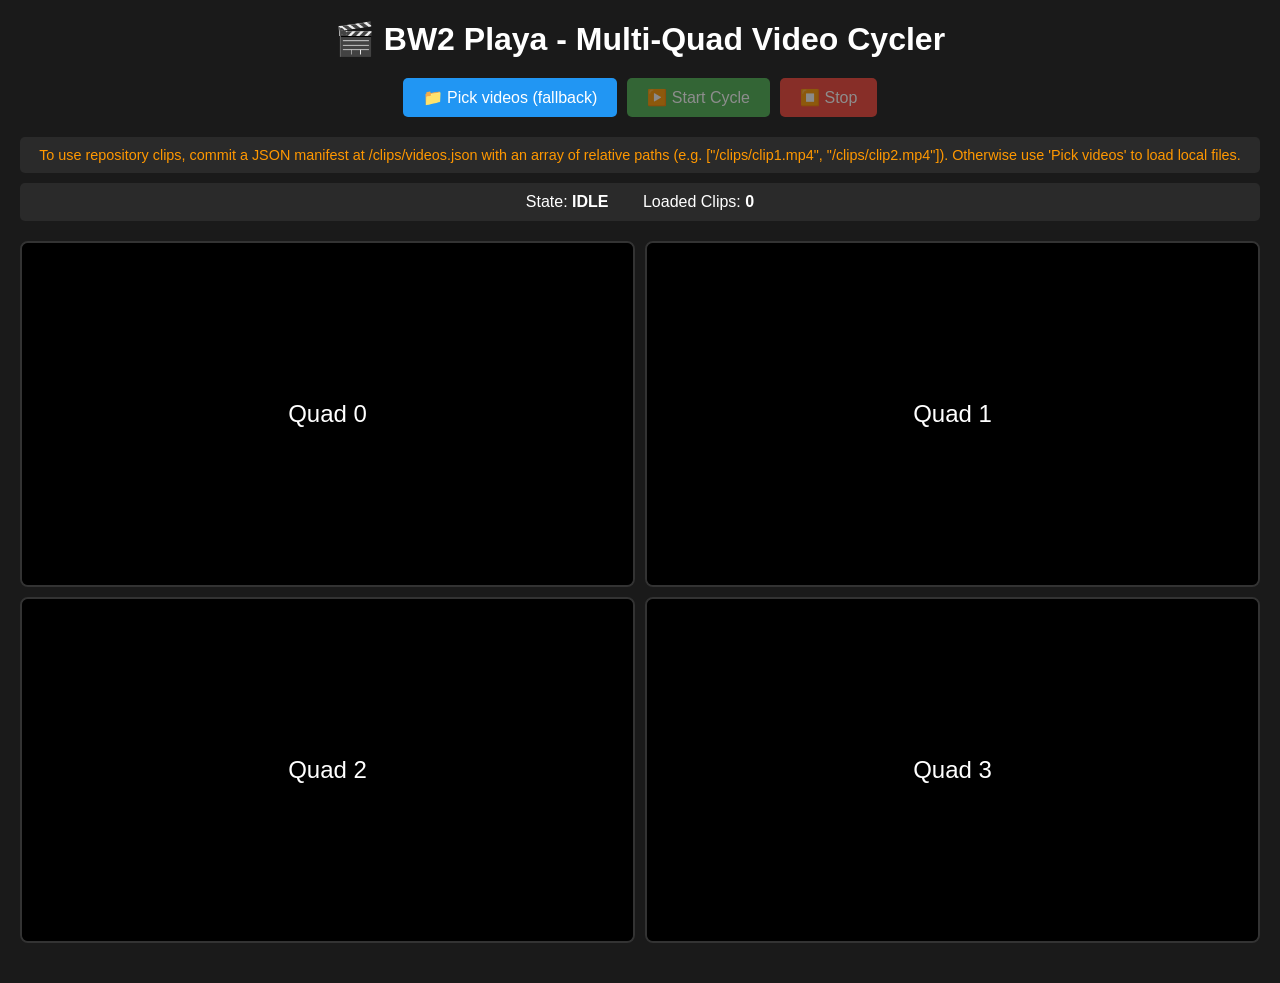
==== commit 6b7ea504: "Replace simple bw2playa.html with full-featured version including manifest loading Co-authored-by: P" ====
--- a/bw2playa.html
+++ b/bw2playa.html
@@ -3,410 +3,844 @@
 <head>
     <meta charset="UTF-8">
     <meta name="viewport" content="width=device-width, initial-scale=1.0">
-    <title>BW2 Video Player</title>
+    <title>BW2 Playa - Multi-Quad Video Cycler</title>
     <style>
+        * {
+            margin: 0;
+            padding: 0;
+            box-sizing: border-box;
+        }
+        
         body {
-            margin: 0;
+            font-family: Arial, sans-serif;
+            background: #1a1a1a;
+            color: #fff;
             padding: 20px;
-            font-family: Arial, sans-serif;
-            background-color: #1a1a1a;
-            color: #ffffff;
         }
         
         .container {
-            max-width: 1200px;
+            max-width: 1400px;
             margin: 0 auto;
         }
         
+        header {
+            text-align: center;
+            margin-bottom: 20px;
+        }
+        
         h1 {
-            text-align: center;
-            color: #4CAF50;
-        }
-        
-        #status {
-            padding: 10px;
-            margin: 10px 0;
-            background-color: #333;
-            border-radius: 5px;
-            font-size: 14px;
-        }
-        
-        #videoPlayer {
-            width: 100%;
-            max-width: 800px;
-            margin: 20px auto;
-            display: block;
-            background-color: #000;
+            font-size: 2em;
+            margin-bottom: 10px;
         }
         
         .controls {
-            text-align: center;
-            margin: 20px 0;
+            display: flex;
+            justify-content: center;
+            gap: 10px;
+            margin-bottom: 20px;
+            flex-wrap: wrap;
         }
         
         button {
             padding: 10px 20px;
-            margin: 5px;
-            font-size: 16px;
-            background-color: #4CAF50;
-            color: white;
+            font-size: 1em;
             border: none;
             border-radius: 5px;
             cursor: pointer;
+            transition: all 0.3s;
         }
         
         button:hover {
-            background-color: #45a049;
+            transform: translateY(-2px);
+            box-shadow: 0 4px 8px rgba(0,0,0,0.3);
         }
         
         button:disabled {
-            background-color: #666;
+            opacity: 0.5;
             cursor: not-allowed;
-        }
-        
-        #videoList {
-            margin: 20px 0;
+            transform: none;
+        }
+        
+        #btnStart {
+            background: #4CAF50;
+            color: white;
+        }
+        
+        #btnStop {
+            background: #f44336;
+            color: white;
+        }
+        
+        .btn-upload {
+            background: #2196F3;
+            color: white;
+        }
+        
+        #choose-tint {
+            background: #FF9800;
+            color: white;
+            display: none;
+        }
+        
+        input[type="file"] {
+            display: none;
+        }
+        
+        .video-grid {
+            display: grid;
+            grid-template-columns: repeat(2, 1fr);
+            gap: 10px;
+            margin-bottom: 20px;
+        }
+        
+        .quad {
+            position: relative;
+            background: #000;
+            border: 2px solid #333;
+            border-radius: 8px;
+            overflow: hidden;
+            aspect-ratio: 16 / 9;
+        }
+        
+        .quad video {
+            width: 100%;
+            height: 100%;
+            object-fit: cover;
+        }
+        
+        .quad-overlay {
+            position: absolute;
+            top: 0;
+            left: 0;
+            right: 0;
+            bottom: 0;
+            display: flex;
+            align-items: center;
+            justify-content: center;
+            background: rgba(0,0,0,0.7);
+            font-size: 1.5em;
+            pointer-events: none;
+        }
+        
+        .quad-overlay.hidden {
+            display: none;
+        }
+        
+        .status {
+            text-align: center;
             padding: 10px;
-            background-color: #2a2a2a;
+            background: #2a2a2a;
             border-radius: 5px;
-        }
-        
-        .video-item {
-            padding: 8px;
-            margin: 5px 0;
-            background-color: #333;
-            border-radius: 3px;
-            cursor: pointer;
-        }
-        
-        .video-item:hover {
-            background-color: #444;
-        }
-        
-        .video-item.active {
-            background-color: #4CAF50;
+            margin-bottom: 20px;
+        }
+        
+        .status-item {
+            display: inline-block;
+            margin: 0 15px;
+        }
+        
+        .file-info {
+            text-align: center;
+            padding: 10px;
+            background: #2a2a2a;
+            border-radius: 5px;
+            margin-bottom: 10px;
+            font-size: 0.9em;
+        }
+        
+        @media (max-width: 768px) {
+            .video-grid {
+                grid-template-columns: 1fr;
+            }
         }
     </style>
 </head>
 <body>
     <div class="container">
-        <h1>BW2 Video Player</h1>
-        
-        <div id="status">Initializing player...</div>
-        
-        <video id="videoPlayer" controls>
-            Your browser does not support the video tag.
-        </video>
+        <header>
+            <h1>🎬 BW2 Playa - Multi-Quad Video Cycler</h1>
+        </header>
         
         <div class="controls">
-            <button id="prevBtn" onclick="playPrevious()">Previous</button>
-            <button id="playBtn" onclick="togglePlay()">Play</button>
-            <button id="nextBtn" onclick="playNext()">Next</button>
+            <label for="fileInput" class="btn-upload" style="display: inline-block; padding: 10px 20px; border-radius: 5px; cursor: pointer;">
+                📁 Pick videos (fallback)
+            </label>
+            <input type="file" id="fileInput" multiple accept="video/*">
+            <button id="btnStart" disabled>▶️ Start Cycle</button>
+            <button id="btnStop" disabled>⏹️ Stop</button>
+            <button id="choose-tint">🎨 Choose Tint</button>
         </div>
         
-        <div id="videoList"></div>
+        <div class="file-info" id="fileInfo">
+            Attempting to load clips from repository manifest... To use repository clips, commit a JSON manifest at /clips/videos.json with an array of relative paths (e.g. ["/clips/clip1.mp4", "/clips/clip2.mp4"]). Otherwise use 'Pick videos' to load local files.
+        </div>
+        
+        <div class="status" id="status">
+            <span class="status-item">State: <strong id="stateDisplay">IDLE</strong></span>
+            <span class="status-item">Loaded Clips: <strong id="clipCount">0</strong></span>
+        </div>
+        
+        <div class="video-grid">
+            <div class="quad" id="quad0">
+                <video muted></video>
+                <div class="quad-overlay">Quad 0</div>
+            </div>
+            <div class="quad" id="quad1">
+                <video muted></video>
+                <div class="quad-overlay">Quad 1</div>
+            </div>
+            <div class="quad" id="quad2">
+                <video muted></video>
+                <div class="quad-overlay">Quad 2</div>
+            </div>
+            <div class="quad" id="quad3">
+                <video muted></video>
+                <div class="quad-overlay">Quad 3</div>
+            </div>
+        </div>
     </div>
-    
+
     <script>
-        // Global state
-        let videos = [];
-        let currentIndex = 0;
-        let videoPlayer = null;
-        let statusElement = null;
-        let isLoading = false;
-        
-        // Helper function to safely create offscreen video element for duration detection
-        function createOffscreenVideo(url) {
+    (function() {
+        'use strict';
+        
+        // ===== Constants =====
+        const STATES = {
+            IDLE: 'IDLE',
+            READY: 'READY',
+            RUNNING: 'RUNNING',
+            STOPPED: 'STOPPED'
+        };
+        
+        const MAX_SCHEDULE_DRIFT_MS = 10000; // 10 seconds max drift tolerance
+        const NUM_QUADS = 4;
+        const MIN_CLIPS_REQUIRED = 4;
+        const READY_WAIT_MS = 100; // Small wait before transitioning to RUNNING
+        const MIN_TASK_DELAY_MS = 1000; // Minimum delay for task scheduling
+        const MAX_TASK_DELAY_MS = 5000; // Maximum random delay for task scheduling
+        const TASK_INTERVAL_MS = 3000; // Base interval between tasks
+        const OVERLAY_HIDE_DELAY_MS = 2000; // Auto-hide overlay after this duration
+        const BASE_BACKOFF_DELAY_MS = 100; // Base delay for video playback retry backoff
+        const CLIP_RETRY_DELAY_MS = 100; // Delay before retrying clip selection
+        
+        // ===== Global State =====
+        let gameState = STATES.IDLE;
+        let cycleAbort = false;
+        let videoClips = [];
+        let createdObjectURLs = [];
+        let activeIntervals = new Set();
+        let quads = [];
+        let hiddenAt = null;
+        
+        // ===== DOM Elements =====
+        const fileInput = document.getElementById('fileInput');
+        const btnStart = document.getElementById('btnStart');
+        const btnStop = document.getElementById('btnStop');
+        const chooseTint = document.getElementById('choose-tint');
+        const fileInfo = document.getElementById('fileInfo');
+        const stateDisplay = document.getElementById('stateDisplay');
+        const clipCount = document.getElementById('clipCount');
+        
+        // ===== Helper Functions =====
+        
+        /**
+         * Register a timer ID for tracking and cleanup
+         * @param {number} id - setTimeout or setInterval ID
+         * @returns {number} The same ID for chaining
+         */
+        const registerTimer = (id) => {
+            try {
+                activeIntervals.add(id);
+                return id;
+            } catch(e) {
+                console.error('Error registering timer:', e);
+            }
+            return id;
+        };
+        
+        /**
+         * Unregister and clear a timer
+         * @param {number} id - Timer ID to clear
+         */
+        const unregisterTimer = (id) => {
+            try {
+                clearTimeout(id);
+                clearInterval(id);
+                activeIntervals.delete(id);
+            } catch(e) {
+                console.error('Error unregistering timer:', e);
+            }
+        };
+        
+        /**
+         * Get a random mid-start time for a video clip
+         * @param {Object} clip - Video clip object with duration
+         * @returns {number} Random time between 0.1 and (duration - 0.5)
+         */
+        function randomMidStart(clip) {
+            if (!clip || !clip.duration || clip.duration < 1) {
+                return 0;
+            }
+            const maxStart = Math.max(0.1, clip.duration - 0.5);
+            return Math.random() * maxStart;
+        }
+        
+        /**
+         * Set video source and seek to random mid-point with robust error handling
+         * @param {HTMLVideoElement} v - Video element
+         * @param {Object} clip - Clip object with url and duration
+         * @returns {Promise<void>}
+         */
+        async function setVideoSrcAtRandomStart(v, clip) {
             return new Promise((resolve, reject) => {
-                const video = document.createElement('video');
-                video.preload = 'metadata';
-                
-                // Set timeout to prevent hanging on bad URLs
-                const timeout = setTimeout(() => {
-                    video.src = '';
-                    reject(new Error(`Timeout loading video metadata for ${url}`));
-                }, 10000);
-                
-                video.onloadedmetadata = () => {
-                    clearTimeout(timeout);
-                    const duration = video.duration || 0;
-                    video.src = ''; // Clean up
-                    resolve({ url, duration });
-                };
-                
-                video.onerror = () => {
-                    clearTimeout(timeout);
-                    video.src = '';
-                    reject(new Error(`Failed to load video: ${url}`));
-                };
-                
-                video.src = url;
-            });
-        }
-        
-        // Helper function to load videos from manifest with error handling
-        async function loadVideosFromManifest() {
-            try {
-                updateStatus('Attempting to fetch /clips/videos.json...');
-                
-                const response = await fetch('/clips/videos.json');
-                
-                if (!response.ok) {
-                    throw new Error(`HTTP ${response.status}: ${response.statusText}`);
-                }
-                
-                const manifest = await response.json();
-                
-                if (!Array.isArray(manifest)) {
-                    throw new Error('Manifest is not an array');
-                }
-                
-                updateStatus(`Found ${manifest.length} video(s) in manifest`);
-                
-                // Only populate videos array if we have at least 4 clips
-                if (manifest.length >= 4) {
-                    updateStatus('Loading video metadata for clips from repository manifest...');
+                let metadataLoaded = false;
+                let attemptCount = 0;
+                const MAX_ATTEMPTS = 3;
+                
+                const onMetadataLoaded = async () => {
+                    if (metadataLoaded) return;
+                    metadataLoaded = true;
+                    v.removeEventListener('loadedmetadata', onMetadataLoaded);
                     
-                    // Load metadata for each video to determine duration
-                    const videoPromises = manifest.map(url => 
-                        createOffscreenVideo(url).catch(err => {
-                            console.warn(`Error loading ${url}:`, err);
-                            return { url, duration: 0, error: true };
-                        })
-                    );
-                    
-                    const loadedVideos = await Promise.all(videoPromises);
-                    videos = loadedVideos.filter(v => !v.error);
-                    
-                    updateStatus(`Successfully loaded ${videos.length} videos from repository manifest (${manifest.length - videos.length} failed)`);
-                    return true;
-                } else {
-                    updateStatus(`Manifest has ${manifest.length} video(s), but at least 4 are required. Using local files instead.`);
-                    return false;
-                }
-            } catch (error) {
-                console.error('Error loading manifest:', error);
-                updateStatus(`Could not load /clips/videos.json (${error.message}). Using local files instead.`);
-                return false;
-            }
-        }
-        
-        // Helper function to update status text
-        function updateStatus(message) {
-            if (statusElement) {
-                const timestamp = new Date().toLocaleTimeString();
-                statusElement.textContent = `[${timestamp}] ${message}`;
-            }
-            console.log(message);
-        }
-        
-        // Initialize video player with hardened startup logic
-        async function initPlayer() {
-            videoPlayer = document.getElementById('videoPlayer');
-            statusElement = document.getElementById('status');
-            
-            if (!videoPlayer) {
-                console.error('Video player element not found');
-                return;
-            }
-            
-            updateStatus('Initializing video player...');
-            
-            // Add event listeners for video player with error handling
-            videoPlayer.addEventListener('ended', handleVideoEnded);
-            videoPlayer.addEventListener('error', handleVideoError);
-            videoPlayer.addEventListener('loadstart', () => updateStatus('Loading video...'));
-            videoPlayer.addEventListener('canplay', () => updateStatus('Video ready to play'));
-            
-            // Try to load videos from repository manifest first
-            const manifestLoaded = await loadVideosFromManifest();
-            
-            // If manifest didn't work or had insufficient videos, use fallback
-            if (!manifestLoaded || videos.length === 0) {
-                // NOTE: In production, you would add local file selection or default videos here
-                updateStatus('No videos available. Please add video files to /clips/ and update videos.json.');
-                disableControls();
-                return;
-            }
-            
-            // Update UI
-            renderVideoList();
-            
-            if (videos.length > 0) {
-                loadVideo(0);
-                enableControls();
-            } else {
-                disableControls();
-            }
-        }
-        
-        // Timer and video startup hardening
-        function loadVideo(index) {
-            if (isLoading) {
-                console.warn('Video load already in progress, skipping');
-                return;
-            }
-            
-            if (index < 0 || index >= videos.length) {
-                console.error('Invalid video index:', index);
-                return;
-            }
-            
-            isLoading = true;
-            currentIndex = index;
-            
-            const video = videos[index];
-            updateStatus(`Loading video ${index + 1} of ${videos.length}: ${video.url}`);
-            
-            // Set a timeout to handle stuck video loads
-            const loadTimeout = setTimeout(() => {
-                if (isLoading) {
-                    updateStatus(`Video load timeout for ${video.url}`);
-                    isLoading = false;
-                }
-            }, 15000);
-            
-            videoPlayer.src = video.url;
-            
-            // Clear loading flag when video is ready
-            const handleCanPlay = () => {
-                clearTimeout(loadTimeout);
-                isLoading = false;
-                updateStatus(`Video ${index + 1} ready (duration: ${formatDuration(video.duration)})`);
-                videoPlayer.removeEventListener('canplay', handleCanPlay);
-            };
-            
-            videoPlayer.addEventListener('canplay', handleCanPlay, { once: true });
-            
-            // Update active state in list
-            updateVideoListActive();
-        }
-        
-        // Format duration helper
-        function formatDuration(seconds) {
-            if (!seconds || seconds === 0) return 'unknown';
-            const mins = Math.floor(seconds / 60);
-            const secs = Math.floor(seconds % 60);
-            return `${mins}:${secs.toString().padStart(2, '0')}`;
-        }
-        
-        // Event handlers
-        function handleVideoEnded() {
-            updateStatus('Video ended');
-            // Auto-play next video if available
-            if (currentIndex < videos.length - 1) {
-                playNext();
-            } else {
-                updateStatus('Playlist ended');
-            }
-        }
-        
-        function handleVideoError(e) {
-            isLoading = false;
-            const error = videoPlayer.error;
-            const errorMsg = error ? `Error code ${error.code}: ${error.message}` : 'Unknown error';
-            updateStatus(`Video playback error: ${errorMsg}`);
-            console.error('Video error:', error);
-        }
-        
-        // Control functions
-        function togglePlay() {
-            if (!videoPlayer) return;
-            
-            if (videoPlayer.paused) {
-                videoPlayer.play()
-                    .then(() => updateStatus('Playing'))
-                    .catch(err => {
-                        updateStatus(`Play failed: ${err.message}`);
-                        console.error('Play error:', err);
-                    });
-                document.getElementById('playBtn').textContent = 'Pause';
-            } else {
-                videoPlayer.pause();
-                updateStatus('Paused');
-                document.getElementById('playBtn').textContent = 'Play';
-            }
-        }
-        
-        function playNext() {
-            if (currentIndex < videos.length - 1) {
-                loadVideo(currentIndex + 1);
-                if (!videoPlayer.paused) {
-                    videoPlayer.play().catch(err => console.error('Play error:', err));
-                }
-            }
-        }
-        
-        function playPrevious() {
-            if (currentIndex > 0) {
-                loadVideo(currentIndex - 1);
-                if (!videoPlayer.paused) {
-                    videoPlayer.play().catch(err => console.error('Play error:', err));
-                }
-            }
-        }
-        
-        // UI functions
-        function renderVideoList() {
-            const listElement = document.getElementById('videoList');
-            if (!listElement || videos.length === 0) return;
-            
-            listElement.innerHTML = '<h3>Playlist:</h3>';
-            
-            videos.forEach((video, index) => {
-                const item = document.createElement('div');
-                item.className = 'video-item';
-                item.textContent = `${index + 1}. ${video.url} (${formatDuration(video.duration)})`;
-                item.onclick = () => {
-                    loadVideo(index);
-                    if (!videoPlayer.paused) {
-                        videoPlayer.play().catch(err => console.error('Play error:', err));
+                    try {
+                        // Set random start position
+                        const startTime = randomMidStart(clip);
+                        console.debug(`Setting video to start at ${startTime.toFixed(2)}s`);
+                        v.currentTime = startTime;
+                        
+                        // Attempt to play
+                        await v.play();
+                        resolve();
+                    } catch (playError) {
+                        console.warn('Video play failed:', playError);
+                        
+                        // Backoff and retry or dispatch ended event
+                        if (attemptCount < MAX_ATTEMPTS) {
+                            attemptCount++;
+                            const backoffDelay = BASE_BACKOFF_DELAY_MS * attemptCount;
+                            registerTimer(setTimeout(async () => {
+                                try {
+                                    await v.play();
+                                    resolve();
+                                } catch (retryError) {
+                                    console.warn('Video play retry failed:', retryError);
+                                    // Dispatch ended to trigger next clip
+                                    v.dispatchEvent(new Event('ended'));
+                                    reject(retryError);
+                                }
+                            }, backoffDelay));
+                        } else {
+                            // Give up and dispatch ended
+                            v.dispatchEvent(new Event('ended'));
+                            reject(playError);
+                        }
                     }
                 };
-                listElement.appendChild(item);
+                
+                const onError = (err) => {
+                    console.error('Video load error:', err);
+                    v.removeEventListener('loadedmetadata', onMetadataLoaded);
+                    v.removeEventListener('error', onError);
+                    reject(err);
+                };
+                
+                v.addEventListener('loadedmetadata', onMetadataLoaded, { once: true });
+                v.addEventListener('error', onError, { once: true });
+                
+                // Set the source
+                v.src = clip.url;
+                v.load();
             });
-            
-            updateVideoListActive();
-        }
-        
-        function updateVideoListActive() {
-            const items = document.querySelectorAll('.video-item');
-            items.forEach((item, index) => {
-                if (index === currentIndex) {
-                    item.classList.add('active');
+        }
+        
+        /**
+         * Display a cue/overlay on a quad
+         * @param {number} qi - Quad index
+         * @param {string} message - Message to display
+         */
+        function showCue(qi, message) {
+            // Check if we should block showing cue
+            if (gameState !== STATES.RUNNING || cycleAbort) {
+                console.warn(`showCue blocked for quad ${qi}: gameState=${gameState}, cycleAbort=${cycleAbort}`);
+                return;
+            }
+            
+            const quad = quads[qi];
+            if (!quad || !quad.overlay) return;
+            
+            quad.overlay.textContent = message;
+            quad.overlay.classList.remove('hidden');
+            
+            // Auto-hide after a short time
+            registerTimer(setTimeout(() => {
+                if (quad.overlay) {
+                    quad.overlay.classList.add('hidden');
+                }
+            }, OVERLAY_HIDE_DELAY_MS));
+        }
+        
+        /**
+         * Schedule next task for a quad with drift detection
+         * @param {number} qi - Quad index
+         * @param {boolean} immediate - If true, schedule immediately
+         */
+        function scheduleNextTask(qi, immediate = false) {
+            const q = quads[qi];
+            if (!q) return;
+            
+            // Clear existing timer
+            if (q.nextTaskTimer) {
+                unregisterTimer(q.nextTaskTimer);
+                q.nextTaskTimer = null;
+            }
+            
+            const now = performance.now();
+            let delay;
+            
+            if (immediate) {
+                delay = 0;
+            } else {
+                // Calculate delay based on target time
+                if (!q.nextTargetTime) {
+                    // First schedule - random delay 1-5 seconds
+                    delay = MIN_TASK_DELAY_MS + Math.random() * (MAX_TASK_DELAY_MS - MIN_TASK_DELAY_MS);
+                    q.nextTargetTime = now + delay;
                 } else {
-                    item.classList.remove('active');
+                    delay = Math.max(0, q.nextTargetTime - now);
+                    
+                    // Check for drift
+                    const drift = Math.abs(delay);
+                    if (drift > MAX_SCHEDULE_DRIFT_MS) {
+                        console.debug(`Large drift detected for quad ${qi}: ${drift.toFixed(0)}ms, rescheduling`);
+                        // Reschedule with fresh target
+                        delay = MIN_TASK_DELAY_MS + Math.random() * (MAX_TASK_DELAY_MS - MIN_TASK_DELAY_MS);
+                        q.nextTargetTime = now + delay;
+                    }
+                }
+            }
+            
+            // Schedule the task
+            q.nextTaskTimer = registerTimer(setTimeout(() => {
+                if (cycleAbort || gameState !== STATES.RUNNING) return;
+                
+                // Execute task (show a cue as example)
+                showCue(qi, `Task ${qi}`);
+                
+                // Schedule next
+                q.nextTargetTime = performance.now() + TASK_INTERVAL_MS + Math.random() * (MAX_TASK_DELAY_MS - MIN_TASK_DELAY_MS);
+                scheduleNextTask(qi, false);
+            }, delay));
+        }
+        
+        /**
+         * Start video cycling for a specific quad
+         * @param {number} qi - Quad index
+         */
+        function startVideoCycling(qi) {
+            const q = quads[qi];
+            if (!q || !q.video) return;
+            
+            const usedIndices = new Set();
+            
+            const playNext = async () => {
+                if (cycleAbort || gameState !== STATES.RUNNING) {
+                    console.debug(`Video cycling stopped for quad ${qi}`);
+                    return;
+                }
+                
+                // Find next available clip
+                let clipIndex;
+                let attempts = 0;
+                do {
+                    clipIndex = Math.floor(Math.random() * videoClips.length);
+                    attempts++;
+                    if (attempts > videoClips.length * 2) {
+                        // Reset used indices if we've tried too many times
+                        usedIndices.clear();
+                        break;
+                    }
+                } while (usedIndices.has(clipIndex) && usedIndices.size < videoClips.length);
+                
+                // Check if this clip is being used by another quad
+                const clipInUse = quads.some((otherQ, idx) => 
+                    idx !== qi && otherQ.currentClipIndex === clipIndex
+                );
+                
+                if (clipInUse) {
+                    console.debug(`Quad ${qi}: Skipping clip ${clipIndex} (in use by another quad)`);
+                    // Try another clip immediately
+                    registerTimer(setTimeout(playNext, CLIP_RETRY_DELAY_MS));
+                    return;
+                }
+                
+                usedIndices.add(clipIndex);
+                q.currentClipIndex = clipIndex;
+                
+                const clip = videoClips[clipIndex];
+                console.debug(`Quad ${qi}: Playing clip ${clipIndex}`);
+                
+                try {
+                    await setVideoSrcAtRandomStart(q.video, clip);
+                } catch (err) {
+                    console.error(`Quad ${qi}: Failed to start video:`, err);
+                    // playNext will be called by 'ended' event
+                }
+            };
+            
+            // Set up ended event listener
+            q.video.addEventListener('ended', playNext);
+            
+            // Start first video
+            playNext();
+        }
+        
+        /**
+         * Start the cycle
+         */
+        async function startCycle() {
+            if (gameState === STATES.RUNNING) {
+                console.warn('Cycle already running');
+                return;
+            }
+            
+            console.log('Starting cycle...');
+            cycleAbort = false;
+            gameState = STATES.READY;
+            updateUI();
+            
+            // Small readiness wait before transitioning to RUNNING
+            await new Promise(resolve => setTimeout(resolve, READY_WAIT_MS));
+            
+            // Now transition to RUNNING (prevents choose-tint from appearing mid-game)
+            gameState = STATES.RUNNING;
+            updateUI();
+            
+            // Hide all overlays
+            quads.forEach(q => {
+                if (q.overlay) {
+                    q.overlay.classList.add('hidden');
                 }
             });
-        }
-        
-        function enableControls() {
-            document.getElementById('prevBtn').disabled = false;
-            document.getElementById('playBtn').disabled = false;
-            document.getElementById('nextBtn').disabled = false;
-        }
-        
-        function disableControls() {
-            document.getElementById('prevBtn').disabled = true;
-            document.getElementById('playBtn').disabled = true;
-            document.getElementById('nextBtn').disabled = true;
-        }
-        
-        // Initialize on page load with error handling
-        window.addEventListener('DOMContentLoaded', () => {
-            initPlayer().catch(err => {
-                console.error('Initialization error:', err);
-                updateStatus(`Initialization failed: ${err.message}`);
+            
+            // Start video cycling for each quad
+            quads.forEach((q, i) => {
+                startVideoCycling(i);
+                scheduleNextTask(i, false);
             });
-        });
-        
-        // Cleanup on page unload
-        window.addEventListener('beforeunload', () => {
-            if (videoPlayer) {
-                videoPlayer.pause();
-                videoPlayer.src = '';
-            }
-        });
+            
+            console.log('Cycle started');
+        }
+        
+        /**
+         * Stop all loops and clean up
+         */
+        function stopAllLoops() {
+            console.log('Stopping all loops...');
+            cycleAbort = true;
+            gameState = STATES.STOPPED;
+            
+            // Clear all registered timers
+            activeIntervals.forEach(id => {
+                unregisterTimer(id);
+            });
+            activeIntervals.clear();
+            
+            // Stop all videos
+            quads.forEach(q => {
+                if (q.video) {
+                    q.video.pause();
+                    q.video.src = '';
+                    q.video.load();
+                }
+                if (q.overlay) {
+                    q.overlay.classList.remove('hidden');
+                }
+                q.nextTaskTimer = null;
+                q.nextTargetTime = null;
+                q.currentClipIndex = null;
+            });
+            
+            // Revoke object URLs
+            createdObjectURLs.forEach(url => {
+                try {
+                    URL.revokeObjectURL(url);
+                } catch (e) {
+                    console.error('Error revoking URL:', e);
+                }
+            });
+            createdObjectURLs = [];
+            
+            updateUI();
+            console.log('All loops stopped');
+        }
+        
+        /**
+         * Update UI based on current state
+         */
+        function updateUI() {
+            stateDisplay.textContent = gameState;
+            clipCount.textContent = videoClips.length;
+            
+            const hasEnoughClips = videoClips.length >= MIN_CLIPS_REQUIRED;
+            
+            switch (gameState) {
+                case STATES.IDLE:
+                    btnStart.disabled = !hasEnoughClips;
+                    btnStop.disabled = true;
+                    chooseTint.style.display = 'none';
+                    break;
+                case STATES.READY:
+                    btnStart.disabled = true;
+                    btnStop.disabled = false;
+                    chooseTint.style.display = 'none';
+                    break;
+                case STATES.RUNNING:
+                    btnStart.disabled = true;
+                    btnStop.disabled = false;
+                    chooseTint.style.display = 'none';
+                    break;
+                case STATES.STOPPED:
+                    btnStart.disabled = !hasEnoughClips;
+                    btnStop.disabled = true;
+                    chooseTint.style.display = 'none';
+                    gameState = STATES.IDLE; // Reset to idle
+                    break;
+            }
+        }
+        
+        /**
+         * Handle visibility change events
+         */
+        function handleVisibilityChange() {
+            if (document.hidden) {
+                // Page hidden - record time and pause timers
+                hiddenAt = performance.now();
+                console.debug('Page hidden, pausing timers');
+                
+                // Clear scheduled timers but keep target times
+                quads.forEach(q => {
+                    if (q.nextTaskTimer) {
+                        unregisterTimer(q.nextTaskTimer);
+                        q.nextTaskTimer = null;
+                    }
+                });
+            } else {
+                // Page visible again - resume timers
+                if (hiddenAt !== null) {
+                    const hiddenMs = performance.now() - hiddenAt;
+                    console.debug(`Page visible again after ${hiddenMs.toFixed(0)}ms`);
+                    
+                    if (gameState === STATES.RUNNING) {
+                        // Reschedule tasks for each quad
+                        quads.forEach((q, i) => {
+                            if (q.nextTargetTime) {
+                                const drift = performance.now() - q.nextTargetTime + hiddenMs;
+                                
+                                if (drift > MAX_SCHEDULE_DRIFT_MS) {
+                                    // Too much drift, reschedule immediately with fresh target
+                                    console.debug(`Quad ${i}: Large drift after wake (${drift.toFixed(0)}ms), rescheduling`);
+                                    scheduleNextTask(i, true);
+                                } else {
+                                    // Shift target forward by hidden duration
+                                    q.nextTargetTime += hiddenMs;
+                                    scheduleNextTask(i, false);
+                                }
+                            } else {
+                                // No target time, schedule fresh
+                                scheduleNextTask(i, true);
+                            }
+                        });
+                    }
+                    
+                    hiddenAt = null;
+                }
+            }
+        }
+        
+        /**
+         * Load video files
+         */
+        function loadVideoFiles(files) {
+            // Clean up old URLs
+            createdObjectURLs.forEach(url => URL.revokeObjectURL(url));
+            createdObjectURLs = [];
+            videoClips = [];
+            
+            if (files.length < MIN_CLIPS_REQUIRED) {
+                fileInfo.textContent = `Please select at least ${MIN_CLIPS_REQUIRED} video files. Currently selected: ${files.length}`;
+                fileInfo.style.color = '#ff6b6b';
+                updateUI();
+                return;
+            }
+            
+            fileInfo.textContent = `Loading ${files.length} video clips...`;
+            fileInfo.style.color = '#fff';
+            
+            let loadedCount = 0;
+            
+            Array.from(files).forEach((file, index) => {
+                const url = URL.createObjectURL(file);
+                createdObjectURLs.push(url);
+                
+                // Create temporary video to get duration
+                const tempVideo = document.createElement('video');
+                tempVideo.addEventListener('loadedmetadata', () => {
+                    const clip = {
+                        url: url,
+                        duration: tempVideo.duration,
+                        name: file.name
+                    };
+                    videoClips.push(clip);
+                    loadedCount++;
+                    
+                    if (loadedCount === files.length) {
+                        fileInfo.textContent = `✅ Loaded ${videoClips.length} clips successfully`;
+                        fileInfo.style.color = '#4CAF50';
+                        updateUI();
+                    }
+                    
+                    // Clean up temp video
+                    tempVideo.src = '';
+                }, { once: true });
+                
+                tempVideo.src = url;
+            });
+        }
+        
+        /**
+         * Load videos from repository manifest at /clips/videos.json
+         * @returns {Promise<boolean>} True if manifest loaded successfully
+         */
+        async function loadManifestVideos() {
+            try {
+                fileInfo.textContent = 'Attempting to load clips from repository manifest...';
+                fileInfo.style.color = '#fff';
+                
+                const response = await fetch('/clips/videos.json', {
+                    cache: 'no-cache'
+                });
+                
+                if (!response.ok) {
+                    throw new Error(`Failed to fetch manifest: ${response.status}`);
+                }
+                
+                const manifestUrls = await response.json();
+                
+                if (!Array.isArray(manifestUrls)) {
+                    throw new Error('Manifest must be an array of video URLs');
+                }
+                
+                if (manifestUrls.length < MIN_CLIPS_REQUIRED) {
+                    throw new Error(`Manifest contains ${manifestUrls.length} clips, need at least ${MIN_CLIPS_REQUIRED}`);
+                }
+                
+                // Load metadata for all videos
+                videoClips = [];
+                let loadedCount = 0;
+                const loadPromises = [];
+                
+                manifestUrls.forEach((url) => {
+                    const promise = new Promise((resolve, reject) => {
+                        const tempVideo = document.createElement('video');
+                        
+                        tempVideo.addEventListener('loadedmetadata', () => {
+                            const clip = {
+                                url: url,
+                                duration: tempVideo.duration,
+                                name: url.split('/').pop()
+                            };
+                            videoClips.push(clip);
+                            loadedCount++;
+                            
+                            // Clean up temp video
+                            tempVideo.src = '';
+                            resolve(clip);
+                        }, { once: true });
+                        
+                        tempVideo.addEventListener('error', (err) => {
+                            console.warn(`Failed to load video metadata for ${url}:`, err);
+                            tempVideo.src = '';
+                            reject(err);
+                        }, { once: true });
+                        
+                        tempVideo.src = url;
+                    });
+                    
+                    loadPromises.push(promise);
+                });
+                
+                // Wait for all videos to load
+                const results = await Promise.allSettled(loadPromises);
+                const successCount = results.filter(r => r.status === 'fulfilled').length;
+                
+                if (successCount < MIN_CLIPS_REQUIRED) {
+                    videoClips = [];
+                    throw new Error(`Only ${successCount} clips loaded successfully, need at least ${MIN_CLIPS_REQUIRED}`);
+                }
+                
+                // Success!
+                fileInfo.textContent = `✅ Loaded ${videoClips.length} videos from /clips/videos.json`;
+                fileInfo.style.color = '#4CAF50';
+                updateUI();
+                return true;
+                
+            } catch (error) {
+                console.warn('Failed to load manifest:', error.message);
+                videoClips = [];
+                fileInfo.textContent = 'To use repository clips, commit a JSON manifest at /clips/videos.json with an array of relative paths (e.g. ["/clips/clip1.mp4", "/clips/clip2.mp4"]). Otherwise use \'Pick videos\' to load local files.';
+                fileInfo.style.color = '#ff9800';
+                updateUI();
+                return false;
+            }
+        }
+        
+        // ===== Initialize =====
+        
+        async function init() {
+            // Initialize quad objects
+            for (let i = 0; i < NUM_QUADS; i++) {
+                const quadEl = document.getElementById(`quad${i}`);
+                const video = quadEl.querySelector('video');
+                const overlay = quadEl.querySelector('.quad-overlay');
+                
+                quads.push({
+                    element: quadEl,
+                    video: video,
+                    overlay: overlay,
+                    nextTaskTimer: null,
+                    nextTargetTime: null,
+                    currentClipIndex: null
+                });
+            }
+            
+            // Event listeners
+            fileInput.addEventListener('change', (e) => {
+                if (e.target.files.length > 0) {
+                    loadVideoFiles(e.target.files);
+                }
+            });
+            
+            btnStart.addEventListener('click', startCycle);
+            btnStop.addEventListener('click', stopAllLoops);
+            
+            // Visibility change handler
+            document.addEventListener('visibilitychange', handleVisibilityChange);
+            
+            updateUI();
+            
+            // Try to load videos from manifest
+            await loadManifestVideos();
+            
+            console.log('BW2 Playa initialized');
+        }
+        
+        // Start on DOM ready
+        if (document.readyState === 'loading') {
+            document.addEventListener('DOMContentLoaded', init);
+        } else {
+            init();
+        }
+    })();
     </script>
 </body>
 </html>
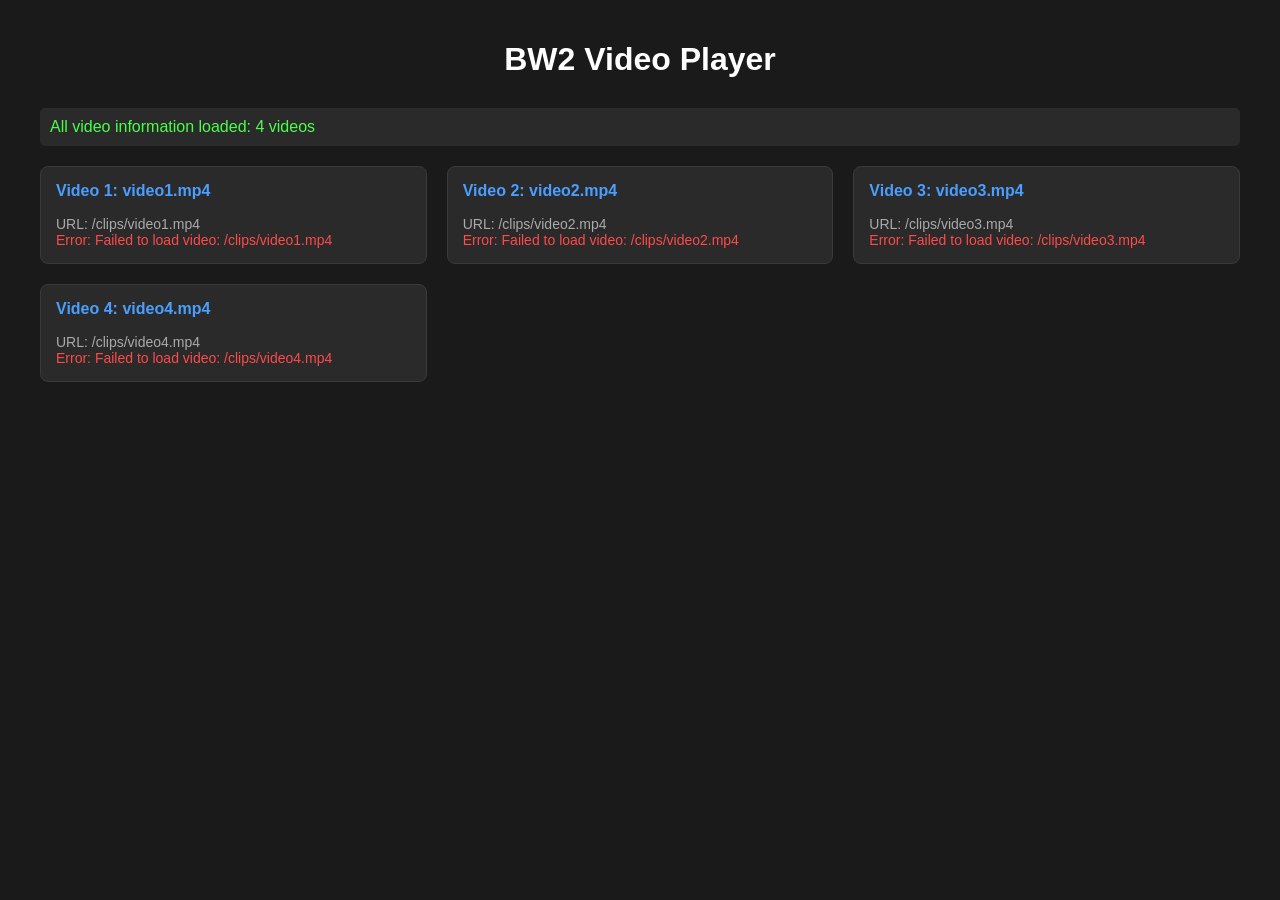
==== commit b9eb7038: "Add manifest and bw2playa.html with video loading functionality Co-authored-by: Peterjbs <70024195+P" ====
--- a/bw2playa.html
+++ b/bw2playa.html
@@ -3,844 +3,192 @@
 <head>
     <meta charset="UTF-8">
     <meta name="viewport" content="width=device-width, initial-scale=1.0">
-    <title>BW2 Playa - Multi-Quad Video Cycler</title>
+    <title>BW2 Player</title>
     <style>
-        * {
-            margin: 0;
-            padding: 0;
-            box-sizing: border-box;
-        }
-        
         body {
             font-family: Arial, sans-serif;
-            background: #1a1a1a;
+            max-width: 1200px;
+            margin: 0 auto;
+            padding: 20px;
+            background-color: #1a1a1a;
             color: #fff;
-            padding: 20px;
         }
-        
-        .container {
-            max-width: 1400px;
-            margin: 0 auto;
+        h1 {
+            text-align: center;
+            margin-bottom: 30px;
         }
-        
-        header {
-            text-align: center;
+        #status {
             margin-bottom: 20px;
+            padding: 10px;
+            background-color: #2a2a2a;
+            border-radius: 5px;
         }
-        
-        h1 {
-            font-size: 2em;
-            margin-bottom: 10px;
+        #videoList {
+            display: grid;
+            grid-template-columns: repeat(auto-fill, minmax(300px, 1fr));
+            gap: 20px;
         }
-        
-        .controls {
-            display: flex;
-            justify-content: center;
-            gap: 10px;
-            margin-bottom: 20px;
-            flex-wrap: wrap;
+        .video-item {
+            background-color: #2a2a2a;
+            padding: 15px;
+            border-radius: 8px;
+            border: 1px solid #3a3a3a;
         }
-        
-        button {
-            padding: 10px 20px;
-            font-size: 1em;
-            border: none;
-            border-radius: 5px;
-            cursor: pointer;
-            transition: all 0.3s;
+        .video-item h3 {
+            margin-top: 0;
+            font-size: 16px;
+            color: #4a9eff;
         }
-        
-        button:hover {
-            transform: translateY(-2px);
-            box-shadow: 0 4px 8px rgba(0,0,0,0.3);
+        .video-info {
+            font-size: 14px;
+            color: #aaa;
         }
-        
-        button:disabled {
-            opacity: 0.5;
-            cursor: not-allowed;
-            transform: none;
+        .duration {
+            color: #4aff4a;
+            font-weight: bold;
         }
-        
-        #btnStart {
-            background: #4CAF50;
-            color: white;
+        .loading {
+            color: #ffaa4a;
         }
-        
-        #btnStop {
-            background: #f44336;
-            color: white;
-        }
-        
-        .btn-upload {
-            background: #2196F3;
-            color: white;
-        }
-        
-        #choose-tint {
-            background: #FF9800;
-            color: white;
-            display: none;
-        }
-        
-        input[type="file"] {
-            display: none;
-        }
-        
-        .video-grid {
-            display: grid;
-            grid-template-columns: repeat(2, 1fr);
-            gap: 10px;
-            margin-bottom: 20px;
-        }
-        
-        .quad {
-            position: relative;
-            background: #000;
-            border: 2px solid #333;
-            border-radius: 8px;
-            overflow: hidden;
-            aspect-ratio: 16 / 9;
-        }
-        
-        .quad video {
-            width: 100%;
-            height: 100%;
-            object-fit: cover;
-        }
-        
-        .quad-overlay {
-            position: absolute;
-            top: 0;
-            left: 0;
-            right: 0;
-            bottom: 0;
-            display: flex;
-            align-items: center;
-            justify-content: center;
-            background: rgba(0,0,0,0.7);
-            font-size: 1.5em;
-            pointer-events: none;
-        }
-        
-        .quad-overlay.hidden {
-            display: none;
-        }
-        
-        .status {
-            text-align: center;
-            padding: 10px;
-            background: #2a2a2a;
-            border-radius: 5px;
-            margin-bottom: 20px;
-        }
-        
-        .status-item {
-            display: inline-block;
-            margin: 0 15px;
-        }
-        
-        .file-info {
-            text-align: center;
-            padding: 10px;
-            background: #2a2a2a;
-            border-radius: 5px;
-            margin-bottom: 10px;
-            font-size: 0.9em;
-        }
-        
-        @media (max-width: 768px) {
-            .video-grid {
-                grid-template-columns: 1fr;
-            }
+        .error {
+            color: #ff4a4a;
         }
     </style>
 </head>
 <body>
-    <div class="container">
-        <header>
-            <h1>🎬 BW2 Playa - Multi-Quad Video Cycler</h1>
-        </header>
-        
-        <div class="controls">
-            <label for="fileInput" class="btn-upload" style="display: inline-block; padding: 10px 20px; border-radius: 5px; cursor: pointer;">
-                📁 Pick videos (fallback)
-            </label>
-            <input type="file" id="fileInput" multiple accept="video/*">
-            <button id="btnStart" disabled>▶️ Start Cycle</button>
-            <button id="btnStop" disabled>⏹️ Stop</button>
-            <button id="choose-tint">🎨 Choose Tint</button>
-        </div>
-        
-        <div class="file-info" id="fileInfo">
-            Attempting to load clips from repository manifest... To use repository clips, commit a JSON manifest at /clips/videos.json with an array of relative paths (e.g. ["/clips/clip1.mp4", "/clips/clip2.mp4"]). Otherwise use 'Pick videos' to load local files.
-        </div>
-        
-        <div class="status" id="status">
-            <span class="status-item">State: <strong id="stateDisplay">IDLE</strong></span>
-            <span class="status-item">Loaded Clips: <strong id="clipCount">0</strong></span>
-        </div>
-        
-        <div class="video-grid">
-            <div class="quad" id="quad0">
-                <video muted></video>
-                <div class="quad-overlay">Quad 0</div>
-            </div>
-            <div class="quad" id="quad1">
-                <video muted></video>
-                <div class="quad-overlay">Quad 1</div>
-            </div>
-            <div class="quad" id="quad2">
-                <video muted></video>
-                <div class="quad-overlay">Quad 2</div>
-            </div>
-            <div class="quad" id="quad3">
-                <video muted></video>
-                <div class="quad-overlay">Quad 3</div>
-            </div>
-        </div>
-    </div>
+    <h1>BW2 Video Player</h1>
+    <div id="status">Loading manifest...</div>
+    <div id="videoList"></div>
 
     <script>
-    (function() {
-        'use strict';
-        
-        // ===== Constants =====
-        const STATES = {
-            IDLE: 'IDLE',
-            READY: 'READY',
-            RUNNING: 'RUNNING',
-            STOPPED: 'STOPPED'
-        };
-        
-        const MAX_SCHEDULE_DRIFT_MS = 10000; // 10 seconds max drift tolerance
-        const NUM_QUADS = 4;
-        const MIN_CLIPS_REQUIRED = 4;
-        const READY_WAIT_MS = 100; // Small wait before transitioning to RUNNING
-        const MIN_TASK_DELAY_MS = 1000; // Minimum delay for task scheduling
-        const MAX_TASK_DELAY_MS = 5000; // Maximum random delay for task scheduling
-        const TASK_INTERVAL_MS = 3000; // Base interval between tasks
-        const OVERLAY_HIDE_DELAY_MS = 2000; // Auto-hide overlay after this duration
-        const BASE_BACKOFF_DELAY_MS = 100; // Base delay for video playback retry backoff
-        const CLIP_RETRY_DELAY_MS = 100; // Delay before retrying clip selection
-        
-        // ===== Global State =====
-        let gameState = STATES.IDLE;
-        let cycleAbort = false;
-        let videoClips = [];
-        let createdObjectURLs = [];
-        let activeIntervals = new Set();
-        let quads = [];
-        let hiddenAt = null;
-        
-        // ===== DOM Elements =====
-        const fileInput = document.getElementById('fileInput');
-        const btnStart = document.getElementById('btnStart');
-        const btnStop = document.getElementById('btnStop');
-        const chooseTint = document.getElementById('choose-tint');
-        const fileInfo = document.getElementById('fileInfo');
-        const stateDisplay = document.getElementById('stateDisplay');
-        const clipCount = document.getElementById('clipCount');
-        
-        // ===== Helper Functions =====
-        
-        /**
-         * Register a timer ID for tracking and cleanup
-         * @param {number} id - setTimeout or setInterval ID
-         * @returns {number} The same ID for chaining
-         */
-        const registerTimer = (id) => {
-            try {
-                activeIntervals.add(id);
-                return id;
-            } catch(e) {
-                console.error('Error registering timer:', e);
-            }
-            return id;
-        };
-        
-        /**
-         * Unregister and clear a timer
-         * @param {number} id - Timer ID to clear
-         */
-        const unregisterTimer = (id) => {
-            try {
-                clearTimeout(id);
-                clearInterval(id);
-                activeIntervals.delete(id);
-            } catch(e) {
-                console.error('Error unregistering timer:', e);
-            }
-        };
-        
-        /**
-         * Get a random mid-start time for a video clip
-         * @param {Object} clip - Video clip object with duration
-         * @returns {number} Random time between 0.1 and (duration - 0.5)
-         */
-        function randomMidStart(clip) {
-            if (!clip || !clip.duration || clip.duration < 1) {
-                return 0;
-            }
-            const maxStart = Math.max(0.1, clip.duration - 0.5);
-            return Math.random() * maxStart;
-        }
-        
-        /**
-         * Set video source and seek to random mid-point with robust error handling
-         * @param {HTMLVideoElement} v - Video element
-         * @param {Object} clip - Clip object with url and duration
-         * @returns {Promise<void>}
-         */
-        async function setVideoSrcAtRandomStart(v, clip) {
+        // Array to store video information
+        let videos = [];
+
+        // Function to load video duration using an offscreen video element
+        async function getVideoDuration(videoUrl) {
             return new Promise((resolve, reject) => {
-                let metadataLoaded = false;
-                let attemptCount = 0;
-                const MAX_ATTEMPTS = 3;
+                const video = document.createElement('video');
+                video.preload = 'metadata';
                 
-                const onMetadataLoaded = async () => {
-                    if (metadataLoaded) return;
-                    metadataLoaded = true;
-                    v.removeEventListener('loadedmetadata', onMetadataLoaded);
-                    
-                    try {
-                        // Set random start position
-                        const startTime = randomMidStart(clip);
-                        console.debug(`Setting video to start at ${startTime.toFixed(2)}s`);
-                        v.currentTime = startTime;
-                        
-                        // Attempt to play
-                        await v.play();
-                        resolve();
-                    } catch (playError) {
-                        console.warn('Video play failed:', playError);
-                        
-                        // Backoff and retry or dispatch ended event
-                        if (attemptCount < MAX_ATTEMPTS) {
-                            attemptCount++;
-                            const backoffDelay = BASE_BACKOFF_DELAY_MS * attemptCount;
-                            registerTimer(setTimeout(async () => {
-                                try {
-                                    await v.play();
-                                    resolve();
-                                } catch (retryError) {
-                                    console.warn('Video play retry failed:', retryError);
-                                    // Dispatch ended to trigger next clip
-                                    v.dispatchEvent(new Event('ended'));
-                                    reject(retryError);
-                                }
-                            }, backoffDelay));
-                        } else {
-                            // Give up and dispatch ended
-                            v.dispatchEvent(new Event('ended'));
-                            reject(playError);
-                        }
-                    }
-                };
+                video.addEventListener('loadedmetadata', () => {
+                    resolve(video.duration);
+                });
                 
-                const onError = (err) => {
-                    console.error('Video load error:', err);
-                    v.removeEventListener('loadedmetadata', onMetadataLoaded);
-                    v.removeEventListener('error', onError);
-                    reject(err);
-                };
+                video.addEventListener('error', (e) => {
+                    reject(new Error(`Failed to load video: ${videoUrl}`));
+                });
                 
-                v.addEventListener('loadedmetadata', onMetadataLoaded, { once: true });
-                v.addEventListener('error', onError, { once: true });
-                
-                // Set the source
-                v.src = clip.url;
-                v.load();
+                video.src = videoUrl;
             });
         }
-        
-        /**
-         * Display a cue/overlay on a quad
-         * @param {number} qi - Quad index
-         * @param {string} message - Message to display
-         */
-        function showCue(qi, message) {
-            // Check if we should block showing cue
-            if (gameState !== STATES.RUNNING || cycleAbort) {
-                console.warn(`showCue blocked for quad ${qi}: gameState=${gameState}, cycleAbort=${cycleAbort}`);
-                return;
+
+        // Function to format duration in seconds to MM:SS
+        function formatDuration(seconds) {
+            if (isNaN(seconds) || !isFinite(seconds)) {
+                return 'Unknown';
             }
+            const mins = Math.floor(seconds / 60);
+            const secs = Math.floor(seconds % 60);
+            return `${mins}:${secs.toString().padStart(2, '0')}`;
+        }
+
+        // Function to update the UI with video information
+        function updateVideoList() {
+            const videoList = document.getElementById('videoList');
+            videoList.innerHTML = '';
             
-            const quad = quads[qi];
-            if (!quad || !quad.overlay) return;
-            
-            quad.overlay.textContent = message;
-            quad.overlay.classList.remove('hidden');
-            
-            // Auto-hide after a short time
-            registerTimer(setTimeout(() => {
-                if (quad.overlay) {
-                    quad.overlay.classList.add('hidden');
+            videos.forEach((video, index) => {
+                const videoItem = document.createElement('div');
+                videoItem.className = 'video-item';
+                
+                const title = document.createElement('h3');
+                title.textContent = `Video ${index + 1}: ${video.url.split('/').pop()}`;
+                
+                const info = document.createElement('div');
+                info.className = 'video-info';
+                
+                if (video.duration !== undefined) {
+                    info.innerHTML = `
+                        <div>URL: ${video.url}</div>
+                        <div>Duration: <span class="duration">${formatDuration(video.duration)}</span></div>
+                    `;
+                } else if (video.error) {
+                    info.innerHTML = `
+                        <div>URL: ${video.url}</div>
+                        <div class="error">Error: ${video.error}</div>
+                    `;
+                } else {
+                    info.innerHTML = `
+                        <div>URL: ${video.url}</div>
+                        <div class="loading">Loading duration...</div>
+                    `;
                 }
-            }, OVERLAY_HIDE_DELAY_MS));
+                
+                videoItem.appendChild(title);
+                videoItem.appendChild(info);
+                videoList.appendChild(videoItem);
+            });
         }
-        
-        /**
-         * Schedule next task for a quad with drift detection
-         * @param {number} qi - Quad index
-         * @param {boolean} immediate - If true, schedule immediately
-         */
-        function scheduleNextTask(qi, immediate = false) {
-            const q = quads[qi];
-            if (!q) return;
-            
-            // Clear existing timer
-            if (q.nextTaskTimer) {
-                unregisterTimer(q.nextTaskTimer);
-                q.nextTaskTimer = null;
-            }
-            
-            const now = performance.now();
-            let delay;
-            
-            if (immediate) {
-                delay = 0;
-            } else {
-                // Calculate delay based on target time
-                if (!q.nextTargetTime) {
-                    // First schedule - random delay 1-5 seconds
-                    delay = MIN_TASK_DELAY_MS + Math.random() * (MAX_TASK_DELAY_MS - MIN_TASK_DELAY_MS);
-                    q.nextTargetTime = now + delay;
-                } else {
-                    delay = Math.max(0, q.nextTargetTime - now);
-                    
-                    // Check for drift
-                    const drift = Math.abs(delay);
-                    if (drift > MAX_SCHEDULE_DRIFT_MS) {
-                        console.debug(`Large drift detected for quad ${qi}: ${drift.toFixed(0)}ms, rescheduling`);
-                        // Reschedule with fresh target
-                        delay = MIN_TASK_DELAY_MS + Math.random() * (MAX_TASK_DELAY_MS - MIN_TASK_DELAY_MS);
-                        q.nextTargetTime = now + delay;
-                    }
+
+        // Function to load all video durations
+        async function loadVideoDurations() {
+            for (let i = 0; i < videos.length; i++) {
+                try {
+                    const duration = await getVideoDuration(videos[i].url);
+                    videos[i].duration = duration;
+                    updateVideoList();
+                } catch (error) {
+                    videos[i].error = error.message;
+                    updateVideoList();
                 }
             }
+        }
+
+        // Main initialization function
+        async function init() {
+            const statusDiv = document.getElementById('status');
             
-            // Schedule the task
-            q.nextTaskTimer = registerTimer(setTimeout(() => {
-                if (cycleAbort || gameState !== STATES.RUNNING) return;
+            try {
+                // Fetch the manifest with no-cache
+                const response = await fetch('/clips/videos.json', { cache: 'no-cache' });
                 
-                // Execute task (show a cue as example)
-                showCue(qi, `Task ${qi}`);
+                if (!response.ok) {
+                    throw new Error(`Failed to fetch manifest: ${response.status} ${response.statusText}`);
+                }
                 
-                // Schedule next
-                q.nextTargetTime = performance.now() + TASK_INTERVAL_MS + Math.random() * (MAX_TASK_DELAY_MS - MIN_TASK_DELAY_MS);
-                scheduleNextTask(qi, false);
-            }, delay));
-        }
-        
-        /**
-         * Start video cycling for a specific quad
-         * @param {number} qi - Quad index
-         */
-        function startVideoCycling(qi) {
-            const q = quads[qi];
-            if (!q || !q.video) return;
-            
-            const usedIndices = new Set();
-            
-            const playNext = async () => {
-                if (cycleAbort || gameState !== STATES.RUNNING) {
-                    console.debug(`Video cycling stopped for quad ${qi}`);
+                const manifest = await response.json();
+                
+                // Check if manifest is an array and has at least 4 items
+                if (!Array.isArray(manifest)) {
+                    throw new Error('Manifest is not an array');
+                }
+                
+                if (manifest.length < 4) {
+                    statusDiv.innerHTML = `<span class="error">Manifest has only ${manifest.length} videos. Minimum 4 required.</span>`;
                     return;
                 }
                 
-                // Find next available clip
-                let clipIndex;
-                let attempts = 0;
-                do {
-                    clipIndex = Math.floor(Math.random() * videoClips.length);
-                    attempts++;
-                    if (attempts > videoClips.length * 2) {
-                        // Reset used indices if we've tried too many times
-                        usedIndices.clear();
-                        break;
-                    }
-                } while (usedIndices.has(clipIndex) && usedIndices.size < videoClips.length);
+                // Populate videos array from manifest URLs
+                videos = manifest.map(url => ({ url }));
                 
-                // Check if this clip is being used by another quad
-                const clipInUse = quads.some((otherQ, idx) => 
-                    idx !== qi && otherQ.currentClipIndex === clipIndex
-                );
+                statusDiv.innerHTML = `<span style="color: #4aff4a;">Manifest loaded successfully: ${videos.length} videos found. Loading durations...</span>`;
                 
-                if (clipInUse) {
-                    console.debug(`Quad ${qi}: Skipping clip ${clipIndex} (in use by another quad)`);
-                    // Try another clip immediately
-                    registerTimer(setTimeout(playNext, CLIP_RETRY_DELAY_MS));
-                    return;
-                }
+                // Initial render
+                updateVideoList();
                 
-                usedIndices.add(clipIndex);
-                q.currentClipIndex = clipIndex;
+                // Load durations for all videos
+                await loadVideoDurations();
                 
-                const clip = videoClips[clipIndex];
-                console.debug(`Quad ${qi}: Playing clip ${clipIndex}`);
+                statusDiv.innerHTML = `<span style="color: #4aff4a;">All video information loaded: ${videos.length} videos</span>`;
                 
-                try {
-                    await setVideoSrcAtRandomStart(q.video, clip);
-                } catch (err) {
-                    console.error(`Quad ${qi}: Failed to start video:`, err);
-                    // playNext will be called by 'ended' event
-                }
-            };
-            
-            // Set up ended event listener
-            q.video.addEventListener('ended', playNext);
-            
-            // Start first video
-            playNext();
-        }
-        
-        /**
-         * Start the cycle
-         */
-        async function startCycle() {
-            if (gameState === STATES.RUNNING) {
-                console.warn('Cycle already running');
-                return;
-            }
-            
-            console.log('Starting cycle...');
-            cycleAbort = false;
-            gameState = STATES.READY;
-            updateUI();
-            
-            // Small readiness wait before transitioning to RUNNING
-            await new Promise(resolve => setTimeout(resolve, READY_WAIT_MS));
-            
-            // Now transition to RUNNING (prevents choose-tint from appearing mid-game)
-            gameState = STATES.RUNNING;
-            updateUI();
-            
-            // Hide all overlays
-            quads.forEach(q => {
-                if (q.overlay) {
-                    q.overlay.classList.add('hidden');
-                }
-            });
-            
-            // Start video cycling for each quad
-            quads.forEach((q, i) => {
-                startVideoCycling(i);
-                scheduleNextTask(i, false);
-            });
-            
-            console.log('Cycle started');
-        }
-        
-        /**
-         * Stop all loops and clean up
-         */
-        function stopAllLoops() {
-            console.log('Stopping all loops...');
-            cycleAbort = true;
-            gameState = STATES.STOPPED;
-            
-            // Clear all registered timers
-            activeIntervals.forEach(id => {
-                unregisterTimer(id);
-            });
-            activeIntervals.clear();
-            
-            // Stop all videos
-            quads.forEach(q => {
-                if (q.video) {
-                    q.video.pause();
-                    q.video.src = '';
-                    q.video.load();
-                }
-                if (q.overlay) {
-                    q.overlay.classList.remove('hidden');
-                }
-                q.nextTaskTimer = null;
-                q.nextTargetTime = null;
-                q.currentClipIndex = null;
-            });
-            
-            // Revoke object URLs
-            createdObjectURLs.forEach(url => {
-                try {
-                    URL.revokeObjectURL(url);
-                } catch (e) {
-                    console.error('Error revoking URL:', e);
-                }
-            });
-            createdObjectURLs = [];
-            
-            updateUI();
-            console.log('All loops stopped');
-        }
-        
-        /**
-         * Update UI based on current state
-         */
-        function updateUI() {
-            stateDisplay.textContent = gameState;
-            clipCount.textContent = videoClips.length;
-            
-            const hasEnoughClips = videoClips.length >= MIN_CLIPS_REQUIRED;
-            
-            switch (gameState) {
-                case STATES.IDLE:
-                    btnStart.disabled = !hasEnoughClips;
-                    btnStop.disabled = true;
-                    chooseTint.style.display = 'none';
-                    break;
-                case STATES.READY:
-                    btnStart.disabled = true;
-                    btnStop.disabled = false;
-                    chooseTint.style.display = 'none';
-                    break;
-                case STATES.RUNNING:
-                    btnStart.disabled = true;
-                    btnStop.disabled = false;
-                    chooseTint.style.display = 'none';
-                    break;
-                case STATES.STOPPED:
-                    btnStart.disabled = !hasEnoughClips;
-                    btnStop.disabled = true;
-                    chooseTint.style.display = 'none';
-                    gameState = STATES.IDLE; // Reset to idle
-                    break;
+            } catch (error) {
+                statusDiv.innerHTML = `<span class="error">Error: ${error.message}</span>`;
+                console.error('Error loading manifest:', error);
             }
         }
-        
-        /**
-         * Handle visibility change events
-         */
-        function handleVisibilityChange() {
-            if (document.hidden) {
-                // Page hidden - record time and pause timers
-                hiddenAt = performance.now();
-                console.debug('Page hidden, pausing timers');
-                
-                // Clear scheduled timers but keep target times
-                quads.forEach(q => {
-                    if (q.nextTaskTimer) {
-                        unregisterTimer(q.nextTaskTimer);
-                        q.nextTaskTimer = null;
-                    }
-                });
-            } else {
-                // Page visible again - resume timers
-                if (hiddenAt !== null) {
-                    const hiddenMs = performance.now() - hiddenAt;
-                    console.debug(`Page visible again after ${hiddenMs.toFixed(0)}ms`);
-                    
-                    if (gameState === STATES.RUNNING) {
-                        // Reschedule tasks for each quad
-                        quads.forEach((q, i) => {
-                            if (q.nextTargetTime) {
-                                const drift = performance.now() - q.nextTargetTime + hiddenMs;
-                                
-                                if (drift > MAX_SCHEDULE_DRIFT_MS) {
-                                    // Too much drift, reschedule immediately with fresh target
-                                    console.debug(`Quad ${i}: Large drift after wake (${drift.toFixed(0)}ms), rescheduling`);
-                                    scheduleNextTask(i, true);
-                                } else {
-                                    // Shift target forward by hidden duration
-                                    q.nextTargetTime += hiddenMs;
-                                    scheduleNextTask(i, false);
-                                }
-                            } else {
-                                // No target time, schedule fresh
-                                scheduleNextTask(i, true);
-                            }
-                        });
-                    }
-                    
-                    hiddenAt = null;
-                }
-            }
-        }
-        
-        /**
-         * Load video files
-         */
-        function loadVideoFiles(files) {
-            // Clean up old URLs
-            createdObjectURLs.forEach(url => URL.revokeObjectURL(url));
-            createdObjectURLs = [];
-            videoClips = [];
-            
-            if (files.length < MIN_CLIPS_REQUIRED) {
-                fileInfo.textContent = `Please select at least ${MIN_CLIPS_REQUIRED} video files. Currently selected: ${files.length}`;
-                fileInfo.style.color = '#ff6b6b';
-                updateUI();
-                return;
-            }
-            
-            fileInfo.textContent = `Loading ${files.length} video clips...`;
-            fileInfo.style.color = '#fff';
-            
-            let loadedCount = 0;
-            
-            Array.from(files).forEach((file, index) => {
-                const url = URL.createObjectURL(file);
-                createdObjectURLs.push(url);
-                
-                // Create temporary video to get duration
-                const tempVideo = document.createElement('video');
-                tempVideo.addEventListener('loadedmetadata', () => {
-                    const clip = {
-                        url: url,
-                        duration: tempVideo.duration,
-                        name: file.name
-                    };
-                    videoClips.push(clip);
-                    loadedCount++;
-                    
-                    if (loadedCount === files.length) {
-                        fileInfo.textContent = `✅ Loaded ${videoClips.length} clips successfully`;
-                        fileInfo.style.color = '#4CAF50';
-                        updateUI();
-                    }
-                    
-                    // Clean up temp video
-                    tempVideo.src = '';
-                }, { once: true });
-                
-                tempVideo.src = url;
-            });
-        }
-        
-        /**
-         * Load videos from repository manifest at /clips/videos.json
-         * @returns {Promise<boolean>} True if manifest loaded successfully
-         */
-        async function loadManifestVideos() {
-            try {
-                fileInfo.textContent = 'Attempting to load clips from repository manifest...';
-                fileInfo.style.color = '#fff';
-                
-                const response = await fetch('/clips/videos.json', {
-                    cache: 'no-cache'
-                });
-                
-                if (!response.ok) {
-                    throw new Error(`Failed to fetch manifest: ${response.status}`);
-                }
-                
-                const manifestUrls = await response.json();
-                
-                if (!Array.isArray(manifestUrls)) {
-                    throw new Error('Manifest must be an array of video URLs');
-                }
-                
-                if (manifestUrls.length < MIN_CLIPS_REQUIRED) {
-                    throw new Error(`Manifest contains ${manifestUrls.length} clips, need at least ${MIN_CLIPS_REQUIRED}`);
-                }
-                
-                // Load metadata for all videos
-                videoClips = [];
-                let loadedCount = 0;
-                const loadPromises = [];
-                
-                manifestUrls.forEach((url) => {
-                    const promise = new Promise((resolve, reject) => {
-                        const tempVideo = document.createElement('video');
-                        
-                        tempVideo.addEventListener('loadedmetadata', () => {
-                            const clip = {
-                                url: url,
-                                duration: tempVideo.duration,
-                                name: url.split('/').pop()
-                            };
-                            videoClips.push(clip);
-                            loadedCount++;
-                            
-                            // Clean up temp video
-                            tempVideo.src = '';
-                            resolve(clip);
-                        }, { once: true });
-                        
-                        tempVideo.addEventListener('error', (err) => {
-                            console.warn(`Failed to load video metadata for ${url}:`, err);
-                            tempVideo.src = '';
-                            reject(err);
-                        }, { once: true });
-                        
-                        tempVideo.src = url;
-                    });
-                    
-                    loadPromises.push(promise);
-                });
-                
-                // Wait for all videos to load
-                const results = await Promise.allSettled(loadPromises);
-                const successCount = results.filter(r => r.status === 'fulfilled').length;
-                
-                if (successCount < MIN_CLIPS_REQUIRED) {
-                    videoClips = [];
-                    throw new Error(`Only ${successCount} clips loaded successfully, need at least ${MIN_CLIPS_REQUIRED}`);
-                }
-                
-                // Success!
-                fileInfo.textContent = `✅ Loaded ${videoClips.length} videos from /clips/videos.json`;
-                fileInfo.style.color = '#4CAF50';
-                updateUI();
-                return true;
-                
-            } catch (error) {
-                console.warn('Failed to load manifest:', error.message);
-                videoClips = [];
-                fileInfo.textContent = 'To use repository clips, commit a JSON manifest at /clips/videos.json with an array of relative paths (e.g. ["/clips/clip1.mp4", "/clips/clip2.mp4"]). Otherwise use \'Pick videos\' to load local files.';
-                fileInfo.style.color = '#ff9800';
-                updateUI();
-                return false;
-            }
-        }
-        
-        // ===== Initialize =====
-        
-        async function init() {
-            // Initialize quad objects
-            for (let i = 0; i < NUM_QUADS; i++) {
-                const quadEl = document.getElementById(`quad${i}`);
-                const video = quadEl.querySelector('video');
-                const overlay = quadEl.querySelector('.quad-overlay');
-                
-                quads.push({
-                    element: quadEl,
-                    video: video,
-                    overlay: overlay,
-                    nextTaskTimer: null,
-                    nextTargetTime: null,
-                    currentClipIndex: null
-                });
-            }
-            
-            // Event listeners
-            fileInput.addEventListener('change', (e) => {
-                if (e.target.files.length > 0) {
-                    loadVideoFiles(e.target.files);
-                }
-            });
-            
-            btnStart.addEventListener('click', startCycle);
-            btnStop.addEventListener('click', stopAllLoops);
-            
-            // Visibility change handler
-            document.addEventListener('visibilitychange', handleVisibilityChange);
-            
-            updateUI();
-            
-            // Try to load videos from manifest
-            await loadManifestVideos();
-            
-            console.log('BW2 Playa initialized');
-        }
-        
-        // Start on DOM ready
-        if (document.readyState === 'loading') {
-            document.addEventListener('DOMContentLoaded', init);
-        } else {
-            init();
-        }
-    })();
+
+        // Run initialization when page loads
+        window.addEventListener('DOMContentLoaded', init);
     </script>
 </body>
 </html>
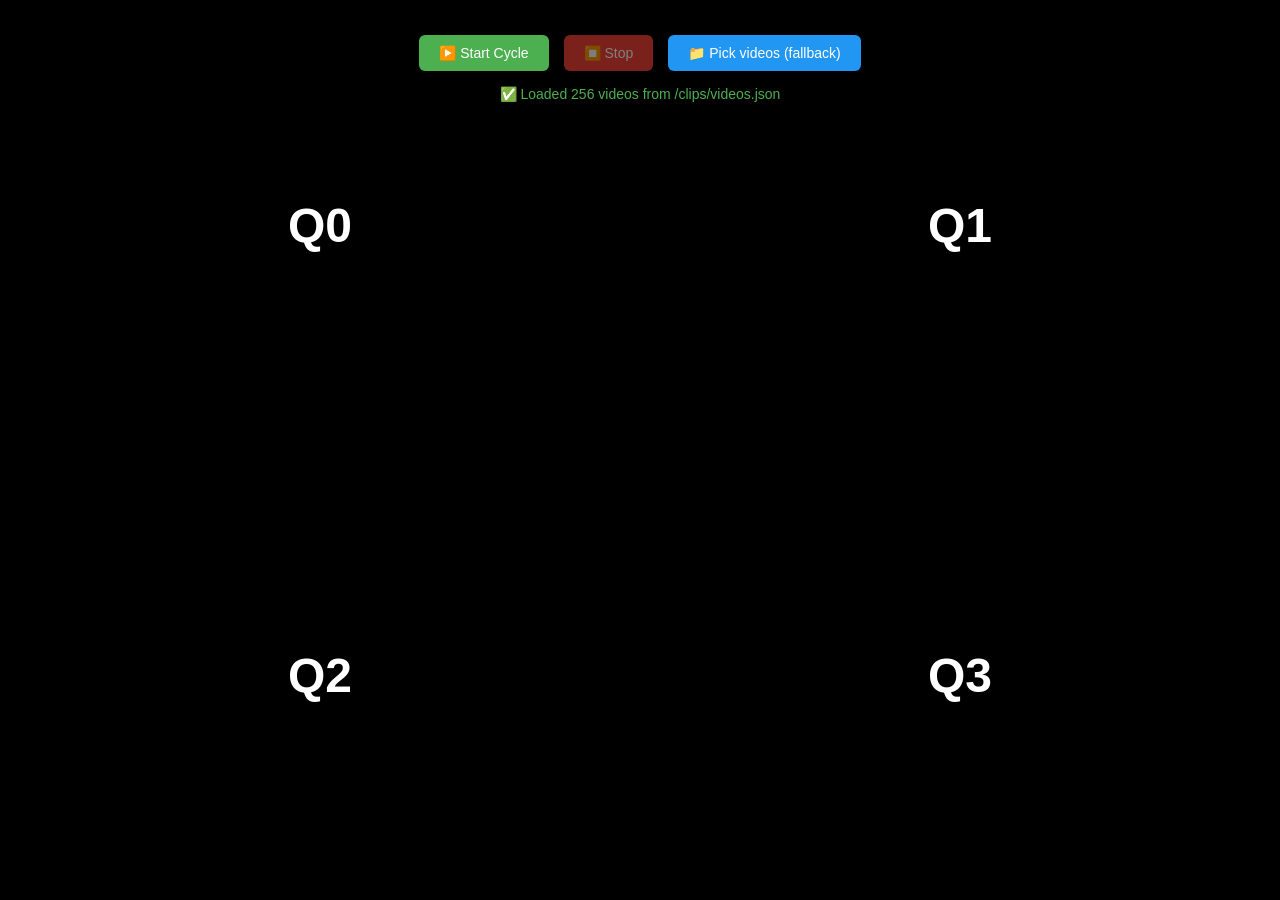
==== commit 71cb4aed: "Add clips manifest and bw2playa.html with manifest support Co-authored-by: Peterjbs <70024195+Peterj" ====
--- a/bw2playa.html
+++ b/bw2playa.html
@@ -3,192 +3,689 @@
 <head>
     <meta charset="UTF-8">
     <meta name="viewport" content="width=device-width, initial-scale=1.0">
-    <title>BW2 Player</title>
+    <title>BW2 Playa - Multi-Quad Video Cycler</title>
     <style>
+        * {
+            margin: 0;
+            padding: 0;
+            box-sizing: border-box;
+        }
+        
         body {
-            font-family: Arial, sans-serif;
-            max-width: 1200px;
-            margin: 0 auto;
-            padding: 20px;
-            background-color: #1a1a1a;
+            font-family: -apple-system, BlinkMacSystemFont, 'Segoe UI', Roboto, Oxygen, Ubuntu, Cantarell, sans-serif;
+            background: #1a1a1a;
             color: #fff;
-        }
-        h1 {
-            text-align: center;
-            margin-bottom: 30px;
-        }
+            overflow: hidden;
+        }
+        
+        #container {
+            width: 100vw;
+            height: 100vh;
+            display: grid;
+            grid-template-columns: 1fr 1fr;
+            grid-template-rows: 1fr 1fr;
+            gap: 0;
+        }
+        
+        .quad {
+            position: relative;
+            overflow: hidden;
+            background: #000;
+        }
+        
+        .quad video {
+            width: 100%;
+            height: 100%;
+            object-fit: cover;
+        }
+        
+        .overlay {
+            position: absolute;
+            top: 0;
+            left: 0;
+            width: 100%;
+            height: 100%;
+            display: flex;
+            align-items: center;
+            justify-content: center;
+            background: rgba(0, 0, 0, 0.8);
+            font-size: 3rem;
+            font-weight: bold;
+            transition: opacity 0.3s;
+        }
+        
+        .overlay.hidden {
+            opacity: 0;
+            pointer-events: none;
+        }
+        
+        .controls {
+            position: fixed;
+            top: 20px;
+            left: 50%;
+            transform: translateX(-50%);
+            z-index: 1000;
+            background: rgba(0, 0, 0, 0.9);
+            padding: 15px 25px;
+            border-radius: 12px;
+            display: flex;
+            gap: 15px;
+            align-items: center;
+            flex-wrap: wrap;
+            justify-content: center;
+            max-width: 90vw;
+        }
+        
+        button {
+            padding: 10px 20px;
+            font-size: 14px;
+            border: none;
+            border-radius: 6px;
+            cursor: pointer;
+            background: #4CAF50;
+            color: white;
+            font-weight: 500;
+            transition: background 0.2s;
+        }
+        
+        button:hover:not(:disabled) {
+            background: #45a049;
+        }
+        
+        button:disabled {
+            background: #666;
+            cursor: not-allowed;
+            opacity: 0.5;
+        }
+        
+        #btnStop {
+            background: #f44336;
+        }
+        
+        #btnStop:hover:not(:disabled) {
+            background: #da190b;
+        }
+        
         #status {
-            margin-bottom: 20px;
-            padding: 10px;
-            background-color: #2a2a2a;
-            border-radius: 5px;
-        }
-        #videoList {
-            display: grid;
-            grid-template-columns: repeat(auto-fill, minmax(300px, 1fr));
-            gap: 20px;
-        }
-        .video-item {
-            background-color: #2a2a2a;
-            padding: 15px;
-            border-radius: 8px;
-            border: 1px solid #3a3a3a;
-        }
-        .video-item h3 {
-            margin-top: 0;
-            font-size: 16px;
-            color: #4a9eff;
-        }
-        .video-info {
             font-size: 14px;
             color: #aaa;
-        }
-        .duration {
-            color: #4aff4a;
-            font-weight: bold;
-        }
-        .loading {
-            color: #ffaa4a;
-        }
-        .error {
-            color: #ff4a4a;
+            max-width: 600px;
+        }
+        
+        input[type="file"] {
+            display: none;
+        }
+        
+        label[for="folderPicker"] {
+            padding: 10px 20px;
+            font-size: 14px;
+            border-radius: 6px;
+            cursor: pointer;
+            background: #2196F3;
+            color: white;
+            font-weight: 500;
+            transition: background 0.2s;
+            display: inline-block;
+        }
+        
+        label[for="folderPicker"]:hover {
+            background: #0b7dda;
         }
     </style>
 </head>
 <body>
-    <h1>BW2 Video Player</h1>
-    <div id="status">Loading manifest...</div>
-    <div id="videoList"></div>
-
+    <div id="container">
+        <div class="quad" id="quad0">
+            <video></video>
+            <div class="overlay">Q0</div>
+        </div>
+        <div class="quad" id="quad1">
+            <video></video>
+            <div class="overlay">Q1</div>
+        </div>
+        <div class="quad" id="quad2">
+            <video></video>
+            <div class="overlay">Q2</div>
+        </div>
+        <div class="quad" id="quad3">
+            <video></video>
+            <div class="overlay">Q3</div>
+        </div>
+    </div>
+    
+    <div class="controls">
+        <button id="btnStart" disabled>▶️ Start Cycle</button>
+        <button id="btnStop" disabled>⏹️ Stop</button>
+        <input type="file" id="folderPicker" multiple accept="video/*" webkitdirectory directory>
+        <label for="folderPicker">📁 Pick videos (fallback)</label>
+        <span id="status">Loading...</span>
+    </div>
+    
     <script>
-        // Array to store video information
-        let videos = [];
-
-        // Function to load video duration using an offscreen video element
-        async function getVideoDuration(videoUrl) {
-            return new Promise((resolve, reject) => {
-                const video = document.createElement('video');
-                video.preload = 'metadata';
-                
-                video.addEventListener('loadedmetadata', () => {
-                    resolve(video.duration);
+    (function() {
+        'use strict';
+        
+        // Configuration constants
+        const MAX_SCHEDULE_DRIFT_MS = 10000; // 10 seconds
+        const FALLBACK_DURATION = 5; // Default duration if metadata fails
+        const METADATA_TIMEOUT_MS = 5000;
+        const PLAY_RETRY_ATTEMPTS = 3;
+        const PLAY_RETRY_BASE_DELAY = 100;
+        
+        // State
+        const STATES = {
+            IDLE: 'IDLE',
+            READY: 'READY',
+            RUNNING: 'RUNNING'
+        };
+        
+        let gameState = STATES.IDLE;
+        let cycleAbort = false;
+        let videos = []; // {url, duration}
+        let createdObjectURLs = new Set();
+        let activeIntervals = new Set();
+        let hiddenAt = null;
+        
+        const quads = [
+            { element: document.getElementById('quad0'), videoEl: null, overlay: null, nextTaskTimer: null, nextTargetTime: null, currentClipIndex: -1 },
+            { element: document.getElementById('quad1'), videoEl: null, overlay: null, nextTaskTimer: null, nextTargetTime: null, currentClipIndex: -1 },
+            { element: document.getElementById('quad2'), videoEl: null, overlay: null, nextTaskTimer: null, nextTargetTime: null, currentClipIndex: -1 },
+            { element: document.getElementById('quad3'), videoEl: null, overlay: null, nextTaskTimer: null, nextTargetTime: null, currentClipIndex: -1 }
+        ];
+        
+        const btnStart = document.getElementById('btnStart');
+        const btnStop = document.getElementById('btnStop');
+        const folderPicker = document.getElementById('folderPicker');
+        const status = document.getElementById('status');
+        
+        // Initialize quads
+        quads.forEach((q, i) => {
+            q.videoEl = q.element.querySelector('video');
+            q.overlay = q.element.querySelector('.overlay');
+        });
+        
+        // Timer helpers to track all timers in activeIntervals
+        const registerTimer = (id) => {
+            try {
+                activeIntervals.add(id);
+                return id;
+            } catch(e) {
+                console.error('registerTimer error:', e);
+            }
+            return id;
+        };
+        
+        const unregisterTimer = (id) => {
+            try {
+                clearTimeout(id);
+                clearInterval(id);
+                activeIntervals.delete(id);
+            } catch(e) {
+                console.error('unregisterTimer error:', e);
+            }
+        };
+        
+        // Helper: Random number in range
+        const random = (min = 0, max = 1000) => Math.floor(Math.random() * (max - min + 1)) + min;
+        
+        // Helper: Get random mid-start time for a clip
+        const randomMidStart = (clip) => {
+            if (!clip || !clip.duration || clip.duration <= 1) return 0;
+            const start = clip.duration * 0.2;
+            const end = clip.duration * 0.8;
+            return start + Math.random() * (end - start);
+        };
+        
+        // Helper: Set video source and start at random mid-point with retry logic
+        const setVideoSrcAtRandomStart = async (videoEl, clip, retryCount = 0) => {
+            return new Promise((resolve) => {
+                const attemptPlay = async () => {
+                    try {
+                        videoEl.src = clip.url;
+                        
+                        // Wait for metadata
+                        await new Promise((res, rej) => {
+                            const timeout = setTimeout(() => rej(new Error('Metadata timeout')), METADATA_TIMEOUT_MS);
+                            
+                            const onLoaded = () => {
+                                clearTimeout(timeout);
+                                videoEl.removeEventListener('loadedmetadata', onLoaded);
+                                videoEl.removeEventListener('error', onError);
+                                res();
+                            };
+                            
+                            const onError = (e) => {
+                                clearTimeout(timeout);
+                                videoEl.removeEventListener('loadedmetadata', onLoaded);
+                                videoEl.removeEventListener('error', onError);
+                                rej(e);
+                            };
+                            
+                            if (videoEl.readyState >= 1) {
+                                clearTimeout(timeout);
+                                res();
+                            } else {
+                                videoEl.addEventListener('loadedmetadata', onLoaded, { once: true });
+                                videoEl.addEventListener('error', onError, { once: true });
+                            }
+                        });
+                        
+                        // Seek to random mid-point
+                        try {
+                            const seekTime = randomMidStart(clip);
+                            videoEl.currentTime = seekTime;
+                        } catch(e) {
+                            console.warn('Failed to seek video:', e);
+                        }
+                        
+                        // Attempt to play
+                        const playPromise = videoEl.play();
+                        if (playPromise !== undefined) {
+                            await playPromise;
+                        }
+                        
+                        resolve(true);
+                    } catch(error) {
+                        console.warn(`setVideoSrcAtRandomStart play failed (attempt ${retryCount + 1}/${PLAY_RETRY_ATTEMPTS}):`, error);
+                        
+                        if (retryCount < PLAY_RETRY_ATTEMPTS - 1) {
+                            // Exponential backoff retry
+                            const delay = PLAY_RETRY_BASE_DELAY * Math.pow(2, retryCount);
+                            registerTimer(setTimeout(() => {
+                                setVideoSrcAtRandomStart(videoEl, clip, retryCount + 1).then(resolve);
+                            }, delay));
+                        } else {
+                            // Final failure: dispatch 'ended' event to continue cycling
+                            console.warn('All play attempts failed, dispatching ended event');
+                            registerTimer(setTimeout(() => {
+                                videoEl.dispatchEvent(new Event('ended'));
+                                resolve(false);
+                            }, 100));
+                        }
+                    }
+                };
+                
+                attemptPlay();
+            });
+        };
+        
+        // Helper: Schedule next task for a quad
+        const scheduleNextTask = (quadIndex, immediate = false) => {
+            const q = quads[quadIndex];
+            
+            if (cycleAbort || gameState !== STATES.RUNNING) {
+                return;
+            }
+            
+            if (q.nextTaskTimer) {
+                unregisterTimer(q.nextTaskTimer);
+                q.nextTaskTimer = null;
+            }
+            
+            const now = performance.now();
+            let delay = 0;
+            
+            if (!immediate && q.nextTargetTime) {
+                const drift = now - q.nextTargetTime;
+                if (drift > MAX_SCHEDULE_DRIFT_MS) {
+                    console.debug(`scheduleNextTask Q${quadIndex}: drift ${drift}ms > ${MAX_SCHEDULE_DRIFT_MS}ms, rescheduling immediately`);
+                    delay = random(100, 500);
+                } else {
+                    delay = Math.max(0, q.nextTargetTime - now);
+                }
+            } else {
+                delay = random(2000, 5000);
+            }
+            
+            q.nextTargetTime = now + delay;
+            
+            q.nextTaskTimer = registerTimer(setTimeout(() => {
+                if (cycleAbort || gameState !== STATES.RUNNING) {
+                    console.warn(`showCue blocked for Q${quadIndex}: gameState=${gameState}, cycleAbort=${cycleAbort}`);
+                    return;
+                }
+                
+                showCue(quadIndex);
+                q.nextTargetTime = performance.now() + random(3000, 7000);
+                scheduleNextTask(quadIndex, false);
+            }, delay));
+        };
+        
+        // Show cue overlay
+        const showCue = (quadIndex) => {
+            if (cycleAbort || gameState !== STATES.RUNNING) {
+                console.warn(`showCue blocked for Q${quadIndex}: gameState=${gameState}, cycleAbort=${cycleAbort}`);
+                return;
+            }
+            
+            const q = quads[quadIndex];
+            q.overlay.classList.remove('hidden');
+            
+            registerTimer(setTimeout(() => {
+                if (!cycleAbort && gameState === STATES.RUNNING) {
+                    q.overlay.classList.add('hidden');
+                }
+            }, random(1000, 2000)));
+        };
+        
+        // Start video cycling for a quad
+        const startVideoCycling = async (quadIndex) => {
+            const q = quads[quadIndex];
+            
+            // Select a random clip that's not being used by other quads
+            const availableIndices = [];
+            for (let i = 0; i < videos.length; i++) {
+                const inUse = quads.some((quad, idx) => idx !== quadIndex && quad.currentClipIndex === i);
+                if (!inUse) {
+                    availableIndices.push(i);
+                }
+            }
+            
+            if (availableIndices.length === 0) {
+                console.debug(`startVideoCycling Q${quadIndex}: no available clips (all in use)`);
+                // Use any clip as fallback
+                q.currentClipIndex = random(0, videos.length - 1);
+            } else {
+                q.currentClipIndex = availableIndices[random(0, availableIndices.length - 1)];
+            }
+            
+            const clip = videos[q.currentClipIndex];
+            await setVideoSrcAtRandomStart(q.videoEl, clip);
+            
+            // Set up ended handler to cycle to next clip
+            const onEnded = () => {
+                if (cycleAbort || gameState !== STATES.RUNNING) {
+                    return;
+                }
+                
+                // Find next available clip
+                const availableIndices = [];
+                for (let i = 0; i < videos.length; i++) {
+                    const inUse = quads.some((quad, idx) => idx !== quadIndex && quad.currentClipIndex === i);
+                    if (!inUse) {
+                        availableIndices.push(i);
+                    }
+                }
+                
+                if (availableIndices.length === 0) {
+                    console.debug(`startVideoCycling Q${quadIndex} onEnded: no available clips, using any`);
+                    q.currentClipIndex = random(0, videos.length - 1);
+                } else {
+                    q.currentClipIndex = availableIndices[random(0, availableIndices.length - 1)];
+                }
+                
+                const nextClip = videos[q.currentClipIndex];
+                setVideoSrcAtRandomStart(q.videoEl, nextClip);
+            };
+            
+            q.videoEl.addEventListener('ended', onEnded);
+        };
+        
+        // Stop all loops and clean up
+        const stopAllLoops = () => {
+            cycleAbort = true;
+            gameState = STATES.IDLE;
+            
+            // Clear all registered timers
+            activeIntervals.forEach(id => {
+                clearTimeout(id);
+                clearInterval(id);
+            });
+            activeIntervals.clear();
+            
+            quads.forEach(q => {
+                if (q.nextTaskTimer) {
+                    q.nextTaskTimer = null;
+                }
+                q.nextTargetTime = null;
+                q.currentClipIndex = -1;
+                
+                // Stop video
+                if (q.videoEl) {
+                    q.videoEl.pause();
+                    q.videoEl.src = '';
+                }
+                
+                // Show overlay
+                q.overlay.classList.remove('hidden');
+            });
+            
+            // Revoke object URLs if they were created from file picker
+            createdObjectURLs.forEach(url => {
+                try {
+                    URL.revokeObjectURL(url);
+                } catch(e) {
+                    console.error('Failed to revoke URL:', e);
+                }
+            });
+            createdObjectURLs.clear();
+            
+            btnStart.disabled = videos.length < 4;
+            btnStop.disabled = true;
+        };
+        
+        // Start cycle
+        const startCycle = async () => {
+            if (gameState !== STATES.IDLE || videos.length < 4) {
+                return;
+            }
+            
+            cycleAbort = false;
+            gameState = STATES.READY;
+            
+            btnStart.disabled = true;
+            btnStop.disabled = false;
+            
+            // Small ready window
+            await new Promise(resolve => setTimeout(resolve, 100));
+            
+            gameState = STATES.RUNNING;
+            
+            // Start video cycling on all quads
+            quads.forEach((q, i) => {
+                startVideoCycling(i);
+                scheduleNextTask(i, false);
+            });
+        };
+        
+        // Load manifest videos from /clips/videos.json
+        const loadManifestVideos = async () => {
+            try {
+                status.textContent = 'Loading manifest...';
+                
+                const response = await fetch('/clips/videos.json', { cache: 'no-cache' });
+                
+                if (!response.ok) {
+                    throw new Error(`HTTP ${response.status}`);
+                }
+                
+                const urls = await response.json();
+                
+                if (!Array.isArray(urls) || urls.length < 4) {
+                    throw new Error(`Manifest contains ${urls?.length || 0} clips, need at least 4`);
+                }
+                
+                status.textContent = `Loading ${urls.length} videos metadata...`;
+                
+                // Load metadata for all clips
+                const results = await Promise.allSettled(
+                    urls.map(async (url) => {
+                        return new Promise((resolve, reject) => {
+                            const video = document.createElement('video');
+                            const timeout = setTimeout(() => {
+                                cleanup();
+                                resolve({ url, duration: FALLBACK_DURATION });
+                            }, METADATA_TIMEOUT_MS);
+                            
+                            const cleanup = () => {
+                                clearTimeout(timeout);
+                                video.removeEventListener('loadedmetadata', onLoaded);
+                                video.removeEventListener('error', onError);
+                                video.src = '';
+                            };
+                            
+                            const onLoaded = () => {
+                                const duration = video.duration || FALLBACK_DURATION;
+                                cleanup();
+                                resolve({ url, duration });
+                            };
+                            
+                            const onError = (e) => {
+                                cleanup();
+                                console.warn(`Failed to load metadata for ${url}:`, e);
+                                resolve({ url, duration: FALLBACK_DURATION });
+                            };
+                            
+                            video.addEventListener('loadedmetadata', onLoaded);
+                            video.addEventListener('error', onError);
+                            video.src = url;
+                        });
+                    })
+                );
+                
+                videos = results
+                    .filter(r => r.status === 'fulfilled')
+                    .map(r => r.value);
+                
+                if (videos.length >= 4) {
+                    status.textContent = `✅ Loaded ${videos.length} videos from /clips/videos.json`;
+                    status.style.color = '#4CAF50';
+                    btnStart.disabled = false;
+                    return true;
+                } else {
+                    throw new Error(`Only ${videos.length} clips loaded successfully, need at least 4`);
+                }
+            } catch(error) {
+                console.warn('Manifest load failed:', error);
+                status.textContent = '⚠️ Manifest unavailable. Add /clips/videos.json with ≥4 video paths (e.g. ["/clips/clip1.mp4", ...]) or use "Pick videos" below.';
+                status.style.color = '#ff9800';
+                return false;
+            }
+        };
+        
+        // Handle file picker (fallback)
+        const handleFilePickerChange = async (event) => {
+            const files = Array.from(event.target.files).filter(f => f.type.startsWith('video/'));
+            
+            if (files.length < 4) {
+                status.textContent = `❌ Need at least 4 video files, got ${files.length}`;
+                status.style.color = '#f44336';
+                return;
+            }
+            
+            status.textContent = `Loading ${files.length} local videos...`;
+            
+            // Revoke old URLs
+            createdObjectURLs.forEach(url => {
+                try {
+                    URL.revokeObjectURL(url);
+                } catch(e) {}
+            });
+            createdObjectURLs.clear();
+            
+            // Create object URLs and load metadata
+            const results = await Promise.allSettled(
+                files.map(async (file) => {
+                    return new Promise((resolve) => {
+                        const url = URL.createObjectURL(file);
+                        createdObjectURLs.add(url);
+                        
+                        const video = document.createElement('video');
+                        const timeout = setTimeout(() => {
+                            cleanup();
+                            resolve({ url, duration: FALLBACK_DURATION });
+                        }, METADATA_TIMEOUT_MS);
+                        
+                        const cleanup = () => {
+                            clearTimeout(timeout);
+                            video.removeEventListener('loadedmetadata', onLoaded);
+                            video.removeEventListener('error', onError);
+                            video.src = '';
+                        };
+                        
+                        const onLoaded = () => {
+                            const duration = video.duration || FALLBACK_DURATION;
+                            cleanup();
+                            resolve({ url, duration });
+                        };
+                        
+                        const onError = (e) => {
+                            cleanup();
+                            console.warn(`Failed to load metadata for ${file.name}:`, e);
+                            resolve({ url, duration: FALLBACK_DURATION });
+                        };
+                        
+                        video.addEventListener('loadedmetadata', onLoaded);
+                        video.addEventListener('error', onError);
+                        video.src = url;
+                    });
+                })
+            );
+            
+            videos = results
+                .filter(r => r.status === 'fulfilled')
+                .map(r => r.value);
+            
+            status.textContent = `✅ Loaded ${videos.length} local clips`;
+            status.style.color = '#4CAF50';
+            btnStart.disabled = false;
+        };
+        
+        // Visibility change handler for tab switching
+        document.addEventListener('visibilitychange', () => {
+            if (gameState !== STATES.RUNNING) {
+                return;
+            }
+            
+            if (document.hidden) {
+                hiddenAt = performance.now();
+                
+                // Clear all task timers but keep target times
+                quads.forEach(q => {
+                    if (q.nextTaskTimer) {
+                        unregisterTimer(q.nextTaskTimer);
+                        q.nextTaskTimer = null;
+                    }
                 });
-                
-                video.addEventListener('error', (e) => {
-                    reject(new Error(`Failed to load video: ${videoUrl}`));
+            } else {
+                // Page became visible again
+                const now = performance.now();
+                const hiddenMs = hiddenAt ? (now - hiddenAt) : 0;
+                hiddenAt = null;
+                
+                // Reschedule all quads
+                quads.forEach((q, i) => {
+                    if (q.nextTargetTime) {
+                        const drift = now - q.nextTargetTime + hiddenMs;
+                        if (drift > MAX_SCHEDULE_DRIFT_MS) {
+                            console.debug(`Visibility restored Q${i}: drift ${drift}ms, rescheduling immediately`);
+                            scheduleNextTask(i, true);
+                        } else {
+                            q.nextTargetTime += hiddenMs;
+                            scheduleNextTask(i, false);
+                        }
+                    } else {
+                        scheduleNextTask(i, true);
+                    }
                 });
-                
-                video.src = videoUrl;
-            });
-        }
-
-        // Function to format duration in seconds to MM:SS
-        function formatDuration(seconds) {
-            if (isNaN(seconds) || !isFinite(seconds)) {
-                return 'Unknown';
-            }
-            const mins = Math.floor(seconds / 60);
-            const secs = Math.floor(seconds % 60);
-            return `${mins}:${secs.toString().padStart(2, '0')}`;
-        }
-
-        // Function to update the UI with video information
-        function updateVideoList() {
-            const videoList = document.getElementById('videoList');
-            videoList.innerHTML = '';
-            
-            videos.forEach((video, index) => {
-                const videoItem = document.createElement('div');
-                videoItem.className = 'video-item';
-                
-                const title = document.createElement('h3');
-                title.textContent = `Video ${index + 1}: ${video.url.split('/').pop()}`;
-                
-                const info = document.createElement('div');
-                info.className = 'video-info';
-                
-                if (video.duration !== undefined) {
-                    info.innerHTML = `
-                        <div>URL: ${video.url}</div>
-                        <div>Duration: <span class="duration">${formatDuration(video.duration)}</span></div>
-                    `;
-                } else if (video.error) {
-                    info.innerHTML = `
-                        <div>URL: ${video.url}</div>
-                        <div class="error">Error: ${video.error}</div>
-                    `;
-                } else {
-                    info.innerHTML = `
-                        <div>URL: ${video.url}</div>
-                        <div class="loading">Loading duration...</div>
-                    `;
-                }
-                
-                videoItem.appendChild(title);
-                videoItem.appendChild(info);
-                videoList.appendChild(videoItem);
-            });
-        }
-
-        // Function to load all video durations
-        async function loadVideoDurations() {
-            for (let i = 0; i < videos.length; i++) {
-                try {
-                    const duration = await getVideoDuration(videos[i].url);
-                    videos[i].duration = duration;
-                    updateVideoList();
-                } catch (error) {
-                    videos[i].error = error.message;
-                    updateVideoList();
-                }
-            }
-        }
-
-        // Main initialization function
-        async function init() {
-            const statusDiv = document.getElementById('status');
-            
-            try {
-                // Fetch the manifest with no-cache
-                const response = await fetch('/clips/videos.json', { cache: 'no-cache' });
-                
-                if (!response.ok) {
-                    throw new Error(`Failed to fetch manifest: ${response.status} ${response.statusText}`);
-                }
-                
-                const manifest = await response.json();
-                
-                // Check if manifest is an array and has at least 4 items
-                if (!Array.isArray(manifest)) {
-                    throw new Error('Manifest is not an array');
-                }
-                
-                if (manifest.length < 4) {
-                    statusDiv.innerHTML = `<span class="error">Manifest has only ${manifest.length} videos. Minimum 4 required.</span>`;
-                    return;
-                }
-                
-                // Populate videos array from manifest URLs
-                videos = manifest.map(url => ({ url }));
-                
-                statusDiv.innerHTML = `<span style="color: #4aff4a;">Manifest loaded successfully: ${videos.length} videos found. Loading durations...</span>`;
-                
-                // Initial render
-                updateVideoList();
-                
-                // Load durations for all videos
-                await loadVideoDurations();
-                
-                statusDiv.innerHTML = `<span style="color: #4aff4a;">All video information loaded: ${videos.length} videos</span>`;
-                
-            } catch (error) {
-                statusDiv.innerHTML = `<span class="error">Error: ${error.message}</span>`;
-                console.error('Error loading manifest:', error);
-            }
-        }
-
-        // Run initialization when page loads
-        window.addEventListener('DOMContentLoaded', init);
+            }
+        });
+        
+        // Event listeners
+        btnStart.addEventListener('click', startCycle);
+        btnStop.addEventListener('click', stopAllLoops);
+        folderPicker.addEventListener('change', handleFilePickerChange);
+        
+        // Initialize
+        (async () => {
+            const manifestLoaded = await loadManifestVideos();
+            
+            if (!manifestLoaded) {
+                // Manifest not available, file picker is the fallback
+                btnStart.disabled = true;
+            }
+        })();
+    })();
     </script>
 </body>
 </html>
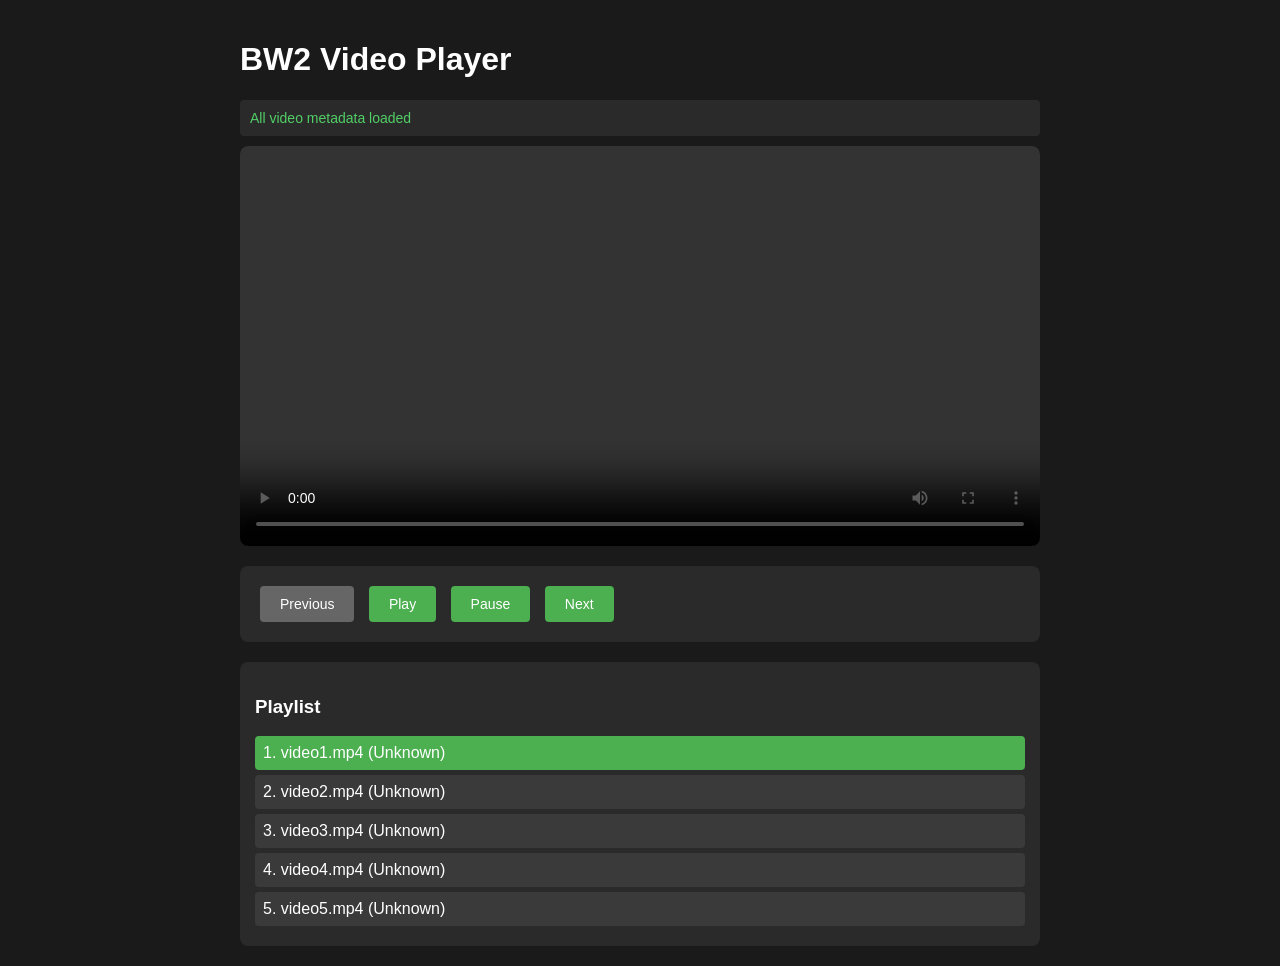
==== commit fa3da8e8: "Add clips/videos.json manifest and bw2playa.html player Co-authored-by: Peterjbs <70024195+Peterjbs@" ====
--- a/bw2playa.html
+++ b/bw2playa.html
@@ -3,689 +3,318 @@
 <head>
     <meta charset="UTF-8">
     <meta name="viewport" content="width=device-width, initial-scale=1.0">
-    <title>BW2 Playa - Multi-Quad Video Cycler</title>
+    <title>BW2 Video Player</title>
     <style>
-        * {
-            margin: 0;
-            padding: 0;
-            box-sizing: border-box;
-        }
-        
         body {
-            font-family: -apple-system, BlinkMacSystemFont, 'Segoe UI', Roboto, Oxygen, Ubuntu, Cantarell, sans-serif;
-            background: #1a1a1a;
-            color: #fff;
+            font-family: Arial, sans-serif;
+            max-width: 800px;
+            margin: 0 auto;
+            padding: 20px;
+            background-color: #1a1a1a;
+            color: #ffffff;
+        }
+        
+        #video-container {
+            position: relative;
+            width: 100%;
+            background-color: #000;
+            border-radius: 8px;
             overflow: hidden;
-        }
-        
-        #container {
-            width: 100vw;
-            height: 100vh;
-            display: grid;
-            grid-template-columns: 1fr 1fr;
-            grid-template-rows: 1fr 1fr;
-            gap: 0;
-        }
-        
-        .quad {
-            position: relative;
-            overflow: hidden;
-            background: #000;
-        }
-        
-        .quad video {
+            margin-bottom: 20px;
+        }
+        
+        #main-video {
             width: 100%;
-            height: 100%;
-            object-fit: cover;
-        }
-        
-        .overlay {
-            position: absolute;
-            top: 0;
-            left: 0;
-            width: 100%;
-            height: 100%;
-            display: flex;
-            align-items: center;
-            justify-content: center;
-            background: rgba(0, 0, 0, 0.8);
-            font-size: 3rem;
-            font-weight: bold;
-            transition: opacity 0.3s;
-        }
-        
-        .overlay.hidden {
-            opacity: 0;
-            pointer-events: none;
-        }
-        
-        .controls {
-            position: fixed;
-            top: 20px;
-            left: 50%;
-            transform: translateX(-50%);
-            z-index: 1000;
-            background: rgba(0, 0, 0, 0.9);
-            padding: 15px 25px;
-            border-radius: 12px;
-            display: flex;
-            gap: 15px;
-            align-items: center;
-            flex-wrap: wrap;
-            justify-content: center;
-            max-width: 90vw;
+            display: block;
+        }
+        
+        #controls {
+            background-color: #2a2a2a;
+            padding: 15px;
+            border-radius: 8px;
+            margin-bottom: 20px;
         }
         
         button {
+            background-color: #4CAF50;
+            color: white;
+            border: none;
             padding: 10px 20px;
+            margin: 5px;
+            cursor: pointer;
+            border-radius: 4px;
             font-size: 14px;
-            border: none;
-            border-radius: 6px;
+        }
+        
+        button:hover {
+            background-color: #45a049;
+        }
+        
+        button:disabled {
+            background-color: #666;
+            cursor: not-allowed;
+        }
+        
+        #status {
+            background-color: #2a2a2a;
+            padding: 10px;
+            border-radius: 4px;
+            margin-bottom: 10px;
+            font-size: 14px;
+        }
+        
+        #playlist {
+            background-color: #2a2a2a;
+            padding: 15px;
+            border-radius: 8px;
+        }
+        
+        .video-item {
+            padding: 8px;
+            margin: 5px 0;
+            background-color: #3a3a3a;
+            border-radius: 4px;
             cursor: pointer;
-            background: #4CAF50;
-            color: white;
-            font-weight: 500;
-            transition: background 0.2s;
-        }
-        
-        button:hover:not(:disabled) {
-            background: #45a049;
-        }
-        
-        button:disabled {
-            background: #666;
-            cursor: not-allowed;
-            opacity: 0.5;
-        }
-        
-        #btnStop {
-            background: #f44336;
-        }
-        
-        #btnStop:hover:not(:disabled) {
-            background: #da190b;
-        }
-        
-        #status {
-            font-size: 14px;
-            color: #aaa;
-            max-width: 600px;
-        }
-        
-        input[type="file"] {
-            display: none;
-        }
-        
-        label[for="folderPicker"] {
-            padding: 10px 20px;
-            font-size: 14px;
-            border-radius: 6px;
-            cursor: pointer;
-            background: #2196F3;
-            color: white;
-            font-weight: 500;
-            transition: background 0.2s;
-            display: inline-block;
-        }
-        
-        label[for="folderPicker"]:hover {
-            background: #0b7dda;
+            transition: background-color 0.2s;
+        }
+        
+        .video-item:hover {
+            background-color: #4a4a4a;
+        }
+        
+        .video-item.active {
+            background-color: #4CAF50;
+        }
+        
+        .error {
+            color: #ff6b6b;
+            padding: 10px;
+            background-color: #3a2a2a;
+            border-radius: 4px;
+            margin: 10px 0;
+        }
+        
+        .success {
+            color: #51cf66;
         }
     </style>
 </head>
 <body>
-    <div id="container">
-        <div class="quad" id="quad0">
-            <video></video>
-            <div class="overlay">Q0</div>
-        </div>
-        <div class="quad" id="quad1">
-            <video></video>
-            <div class="overlay">Q1</div>
-        </div>
-        <div class="quad" id="quad2">
-            <video></video>
-            <div class="overlay">Q2</div>
-        </div>
-        <div class="quad" id="quad3">
-            <video></video>
-            <div class="overlay">Q3</div>
-        </div>
+    <h1>BW2 Video Player</h1>
+    
+    <div id="status">Loading manifest...</div>
+    
+    <div id="video-container">
+        <video id="main-video" controls>
+            Your browser does not support the video tag.
+        </video>
     </div>
     
-    <div class="controls">
-        <button id="btnStart" disabled>▶️ Start Cycle</button>
-        <button id="btnStop" disabled>⏹️ Stop</button>
-        <input type="file" id="folderPicker" multiple accept="video/*" webkitdirectory directory>
-        <label for="folderPicker">📁 Pick videos (fallback)</label>
-        <span id="status">Loading...</span>
+    <div id="controls">
+        <button id="prev-btn" disabled>Previous</button>
+        <button id="play-btn">Play</button>
+        <button id="pause-btn">Pause</button>
+        <button id="next-btn" disabled>Next</button>
     </div>
     
+    <div id="playlist">
+        <h3>Playlist</h3>
+        <div id="playlist-items"></div>
+    </div>
+
     <script>
-    (function() {
-        'use strict';
-        
-        // Configuration constants
-        const MAX_SCHEDULE_DRIFT_MS = 10000; // 10 seconds
-        const FALLBACK_DURATION = 5; // Default duration if metadata fails
-        const METADATA_TIMEOUT_MS = 5000;
-        const PLAY_RETRY_ATTEMPTS = 3;
-        const PLAY_RETRY_BASE_DELAY = 100;
-        
-        // State
-        const STATES = {
-            IDLE: 'IDLE',
-            READY: 'READY',
-            RUNNING: 'RUNNING'
-        };
-        
-        let gameState = STATES.IDLE;
-        let cycleAbort = false;
-        let videos = []; // {url, duration}
-        let createdObjectURLs = new Set();
-        let activeIntervals = new Set();
-        let hiddenAt = null;
-        
-        const quads = [
-            { element: document.getElementById('quad0'), videoEl: null, overlay: null, nextTaskTimer: null, nextTargetTime: null, currentClipIndex: -1 },
-            { element: document.getElementById('quad1'), videoEl: null, overlay: null, nextTaskTimer: null, nextTargetTime: null, currentClipIndex: -1 },
-            { element: document.getElementById('quad2'), videoEl: null, overlay: null, nextTaskTimer: null, nextTargetTime: null, currentClipIndex: -1 },
-            { element: document.getElementById('quad3'), videoEl: null, overlay: null, nextTaskTimer: null, nextTargetTime: null, currentClipIndex: -1 }
-        ];
-        
-        const btnStart = document.getElementById('btnStart');
-        const btnStop = document.getElementById('btnStop');
-        const folderPicker = document.getElementById('folderPicker');
-        const status = document.getElementById('status');
-        
-        // Initialize quads
-        quads.forEach((q, i) => {
-            q.videoEl = q.element.querySelector('video');
-            q.overlay = q.element.querySelector('.overlay');
-        });
-        
-        // Timer helpers to track all timers in activeIntervals
-        const registerTimer = (id) => {
+        // Global state
+        let videos = [];
+        let currentIndex = 0;
+        let videoDurations = new Map();
+        
+        // DOM elements
+        const statusEl = document.getElementById('status');
+        const mainVideo = document.getElementById('main-video');
+        const playlistEl = document.getElementById('playlist-items');
+        const prevBtn = document.getElementById('prev-btn');
+        const nextBtn = document.getElementById('next-btn');
+        const playBtn = document.getElementById('play-btn');
+        const pauseBtn = document.getElementById('pause-btn');
+        
+        // Determine video duration using offscreen video element
+        async function getVideoDuration(url) {
+            return new Promise((resolve, reject) => {
+                // Create offscreen video element
+                const offscreenVideo = document.createElement('video');
+                offscreenVideo.style.display = 'none';
+                offscreenVideo.preload = 'metadata';
+                
+                offscreenVideo.addEventListener('loadedmetadata', () => {
+                    const duration = offscreenVideo.duration;
+                    document.body.removeChild(offscreenVideo);
+                    resolve(duration);
+                });
+                
+                offscreenVideo.addEventListener('error', (e) => {
+                    document.body.removeChild(offscreenVideo);
+                    reject(new Error(`Failed to load video: ${url}`));
+                });
+                
+                document.body.appendChild(offscreenVideo);
+                offscreenVideo.src = url;
+            });
+        }
+        
+        // Load manifest and populate videos array
+        async function loadManifest() {
             try {
-                activeIntervals.add(id);
-                return id;
-            } catch(e) {
-                console.error('registerTimer error:', e);
-            }
-            return id;
-        };
-        
-        const unregisterTimer = (id) => {
-            try {
-                clearTimeout(id);
-                clearInterval(id);
-                activeIntervals.delete(id);
-            } catch(e) {
-                console.error('unregisterTimer error:', e);
-            }
-        };
-        
-        // Helper: Random number in range
-        const random = (min = 0, max = 1000) => Math.floor(Math.random() * (max - min + 1)) + min;
-        
-        // Helper: Get random mid-start time for a clip
-        const randomMidStart = (clip) => {
-            if (!clip || !clip.duration || clip.duration <= 1) return 0;
-            const start = clip.duration * 0.2;
-            const end = clip.duration * 0.8;
-            return start + Math.random() * (end - start);
-        };
-        
-        // Helper: Set video source and start at random mid-point with retry logic
-        const setVideoSrcAtRandomStart = async (videoEl, clip, retryCount = 0) => {
-            return new Promise((resolve) => {
-                const attemptPlay = async () => {
-                    try {
-                        videoEl.src = clip.url;
-                        
-                        // Wait for metadata
-                        await new Promise((res, rej) => {
-                            const timeout = setTimeout(() => rej(new Error('Metadata timeout')), METADATA_TIMEOUT_MS);
-                            
-                            const onLoaded = () => {
-                                clearTimeout(timeout);
-                                videoEl.removeEventListener('loadedmetadata', onLoaded);
-                                videoEl.removeEventListener('error', onError);
-                                res();
-                            };
-                            
-                            const onError = (e) => {
-                                clearTimeout(timeout);
-                                videoEl.removeEventListener('loadedmetadata', onLoaded);
-                                videoEl.removeEventListener('error', onError);
-                                rej(e);
-                            };
-                            
-                            if (videoEl.readyState >= 1) {
-                                clearTimeout(timeout);
-                                res();
-                            } else {
-                                videoEl.addEventListener('loadedmetadata', onLoaded, { once: true });
-                                videoEl.addEventListener('error', onError, { once: true });
-                            }
-                        });
-                        
-                        // Seek to random mid-point
-                        try {
-                            const seekTime = randomMidStart(clip);
-                            videoEl.currentTime = seekTime;
-                        } catch(e) {
-                            console.warn('Failed to seek video:', e);
-                        }
-                        
-                        // Attempt to play
-                        const playPromise = videoEl.play();
-                        if (playPromise !== undefined) {
-                            await playPromise;
-                        }
-                        
-                        resolve(true);
-                    } catch(error) {
-                        console.warn(`setVideoSrcAtRandomStart play failed (attempt ${retryCount + 1}/${PLAY_RETRY_ATTEMPTS}):`, error);
-                        
-                        if (retryCount < PLAY_RETRY_ATTEMPTS - 1) {
-                            // Exponential backoff retry
-                            const delay = PLAY_RETRY_BASE_DELAY * Math.pow(2, retryCount);
-                            registerTimer(setTimeout(() => {
-                                setVideoSrcAtRandomStart(videoEl, clip, retryCount + 1).then(resolve);
-                            }, delay));
-                        } else {
-                            // Final failure: dispatch 'ended' event to continue cycling
-                            console.warn('All play attempts failed, dispatching ended event');
-                            registerTimer(setTimeout(() => {
-                                videoEl.dispatchEvent(new Event('ended'));
-                                resolve(false);
-                            }, 100));
-                        }
-                    }
-                };
-                
-                attemptPlay();
+                statusEl.textContent = 'Fetching manifest...';
+                const response = await fetch('/clips/videos.json', { cache: 'no-cache' });
+                
+                if (!response.ok) {
+                    throw new Error(`HTTP error! status: ${response.status}`);
+                }
+                
+                const manifest = await response.json();
+                
+                if (!Array.isArray(manifest)) {
+                    throw new Error('Manifest is not an array');
+                }
+                
+                if (manifest.length < 4) {
+                    statusEl.innerHTML = `<span class="error">Manifest contains only ${manifest.length} videos. At least 4 are required.</span>`;
+                    return;
+                }
+                
+                // Populate videos array from manifest
+                videos = manifest;
+                statusEl.innerHTML = `<span class="success">Loaded ${videos.length} videos from manifest</span>`;
+                
+                // Determine durations for all videos
+                await loadVideoDurations();
+                
+                // Initialize player
+                initializePlayer();
+                
+            } catch (error) {
+                statusEl.innerHTML = `<span class="error">Error loading manifest: ${error.message}</span>`;
+                console.error('Error loading manifest:', error);
+            }
+        }
+        
+        // Load durations for all videos
+        async function loadVideoDurations() {
+            statusEl.textContent = 'Loading video metadata...';
+            
+            for (let i = 0; i < videos.length; i++) {
+                const url = videos[i];
+                try {
+                    const duration = await getVideoDuration(url);
+                    videoDurations.set(url, duration);
+                    statusEl.textContent = `Loading video metadata... (${i + 1}/${videos.length})`;
+                } catch (error) {
+                    console.error(`Failed to get duration for ${url}:`, error);
+                    videoDurations.set(url, 0); // Set to 0 if failed
+                }
+            }
+            
+            statusEl.innerHTML = `<span class="success">All video metadata loaded</span>`;
+        }
+        
+        // Initialize the player
+        function initializePlayer() {
+            if (videos.length === 0) {
+                return;
+            }
+            
+            // Render playlist
+            renderPlaylist();
+            
+            // Load first video
+            loadVideo(0);
+            
+            // Enable controls
+            updateControls();
+        }
+        
+        // Render the playlist
+        function renderPlaylist() {
+            playlistEl.innerHTML = '';
+            
+            videos.forEach((url, index) => {
+                const item = document.createElement('div');
+                item.className = 'video-item';
+                if (index === currentIndex) {
+                    item.classList.add('active');
+                }
+                
+                const duration = videoDurations.get(url);
+                const durationStr = duration > 0 ? formatDuration(duration) : 'Unknown';
+                const fileName = url.split('/').pop();
+                
+                item.textContent = `${index + 1}. ${fileName} (${durationStr})`;
+                item.addEventListener('click', () => loadVideo(index));
+                
+                playlistEl.appendChild(item);
             });
-        };
-        
-        // Helper: Schedule next task for a quad
-        const scheduleNextTask = (quadIndex, immediate = false) => {
-            const q = quads[quadIndex];
-            
-            if (cycleAbort || gameState !== STATES.RUNNING) {
+        }
+        
+        // Format duration as MM:SS
+        function formatDuration(seconds) {
+            const mins = Math.floor(seconds / 60);
+            const secs = Math.floor(seconds % 60);
+            return `${mins}:${secs.toString().padStart(2, '0')}`;
+        }
+        
+        // Load a specific video
+        function loadVideo(index) {
+            if (index < 0 || index >= videos.length) {
                 return;
             }
             
-            if (q.nextTaskTimer) {
-                unregisterTimer(q.nextTaskTimer);
-                q.nextTaskTimer = null;
-            }
-            
-            const now = performance.now();
-            let delay = 0;
-            
-            if (!immediate && q.nextTargetTime) {
-                const drift = now - q.nextTargetTime;
-                if (drift > MAX_SCHEDULE_DRIFT_MS) {
-                    console.debug(`scheduleNextTask Q${quadIndex}: drift ${drift}ms > ${MAX_SCHEDULE_DRIFT_MS}ms, rescheduling immediately`);
-                    delay = random(100, 500);
-                } else {
-                    delay = Math.max(0, q.nextTargetTime - now);
-                }
-            } else {
-                delay = random(2000, 5000);
-            }
-            
-            q.nextTargetTime = now + delay;
-            
-            q.nextTaskTimer = registerTimer(setTimeout(() => {
-                if (cycleAbort || gameState !== STATES.RUNNING) {
-                    console.warn(`showCue blocked for Q${quadIndex}: gameState=${gameState}, cycleAbort=${cycleAbort}`);
-                    return;
-                }
-                
-                showCue(quadIndex);
-                q.nextTargetTime = performance.now() + random(3000, 7000);
-                scheduleNextTask(quadIndex, false);
-            }, delay));
-        };
-        
-        // Show cue overlay
-        const showCue = (quadIndex) => {
-            if (cycleAbort || gameState !== STATES.RUNNING) {
-                console.warn(`showCue blocked for Q${quadIndex}: gameState=${gameState}, cycleAbort=${cycleAbort}`);
-                return;
-            }
-            
-            const q = quads[quadIndex];
-            q.overlay.classList.remove('hidden');
-            
-            registerTimer(setTimeout(() => {
-                if (!cycleAbort && gameState === STATES.RUNNING) {
-                    q.overlay.classList.add('hidden');
-                }
-            }, random(1000, 2000)));
-        };
-        
-        // Start video cycling for a quad
-        const startVideoCycling = async (quadIndex) => {
-            const q = quads[quadIndex];
-            
-            // Select a random clip that's not being used by other quads
-            const availableIndices = [];
-            for (let i = 0; i < videos.length; i++) {
-                const inUse = quads.some((quad, idx) => idx !== quadIndex && quad.currentClipIndex === i);
-                if (!inUse) {
-                    availableIndices.push(i);
-                }
-            }
-            
-            if (availableIndices.length === 0) {
-                console.debug(`startVideoCycling Q${quadIndex}: no available clips (all in use)`);
-                // Use any clip as fallback
-                q.currentClipIndex = random(0, videos.length - 1);
-            } else {
-                q.currentClipIndex = availableIndices[random(0, availableIndices.length - 1)];
-            }
-            
-            const clip = videos[q.currentClipIndex];
-            await setVideoSrcAtRandomStart(q.videoEl, clip);
-            
-            // Set up ended handler to cycle to next clip
-            const onEnded = () => {
-                if (cycleAbort || gameState !== STATES.RUNNING) {
-                    return;
-                }
-                
-                // Find next available clip
-                const availableIndices = [];
-                for (let i = 0; i < videos.length; i++) {
-                    const inUse = quads.some((quad, idx) => idx !== quadIndex && quad.currentClipIndex === i);
-                    if (!inUse) {
-                        availableIndices.push(i);
-                    }
-                }
-                
-                if (availableIndices.length === 0) {
-                    console.debug(`startVideoCycling Q${quadIndex} onEnded: no available clips, using any`);
-                    q.currentClipIndex = random(0, videos.length - 1);
-                } else {
-                    q.currentClipIndex = availableIndices[random(0, availableIndices.length - 1)];
-                }
-                
-                const nextClip = videos[q.currentClipIndex];
-                setVideoSrcAtRandomStart(q.videoEl, nextClip);
-            };
-            
-            q.videoEl.addEventListener('ended', onEnded);
-        };
-        
-        // Stop all loops and clean up
-        const stopAllLoops = () => {
-            cycleAbort = true;
-            gameState = STATES.IDLE;
-            
-            // Clear all registered timers
-            activeIntervals.forEach(id => {
-                clearTimeout(id);
-                clearInterval(id);
-            });
-            activeIntervals.clear();
-            
-            quads.forEach(q => {
-                if (q.nextTaskTimer) {
-                    q.nextTaskTimer = null;
-                }
-                q.nextTargetTime = null;
-                q.currentClipIndex = -1;
-                
-                // Stop video
-                if (q.videoEl) {
-                    q.videoEl.pause();
-                    q.videoEl.src = '';
-                }
-                
-                // Show overlay
-                q.overlay.classList.remove('hidden');
-            });
-            
-            // Revoke object URLs if they were created from file picker
-            createdObjectURLs.forEach(url => {
-                try {
-                    URL.revokeObjectURL(url);
-                } catch(e) {
-                    console.error('Failed to revoke URL:', e);
-                }
-            });
-            createdObjectURLs.clear();
-            
-            btnStart.disabled = videos.length < 4;
-            btnStop.disabled = true;
-        };
-        
-        // Start cycle
-        const startCycle = async () => {
-            if (gameState !== STATES.IDLE || videos.length < 4) {
-                return;
-            }
-            
-            cycleAbort = false;
-            gameState = STATES.READY;
-            
-            btnStart.disabled = true;
-            btnStop.disabled = false;
-            
-            // Small ready window
-            await new Promise(resolve => setTimeout(resolve, 100));
-            
-            gameState = STATES.RUNNING;
-            
-            // Start video cycling on all quads
-            quads.forEach((q, i) => {
-                startVideoCycling(i);
-                scheduleNextTask(i, false);
-            });
-        };
-        
-        // Load manifest videos from /clips/videos.json
-        const loadManifestVideos = async () => {
-            try {
-                status.textContent = 'Loading manifest...';
-                
-                const response = await fetch('/clips/videos.json', { cache: 'no-cache' });
-                
-                if (!response.ok) {
-                    throw new Error(`HTTP ${response.status}`);
-                }
-                
-                const urls = await response.json();
-                
-                if (!Array.isArray(urls) || urls.length < 4) {
-                    throw new Error(`Manifest contains ${urls?.length || 0} clips, need at least 4`);
-                }
-                
-                status.textContent = `Loading ${urls.length} videos metadata...`;
-                
-                // Load metadata for all clips
-                const results = await Promise.allSettled(
-                    urls.map(async (url) => {
-                        return new Promise((resolve, reject) => {
-                            const video = document.createElement('video');
-                            const timeout = setTimeout(() => {
-                                cleanup();
-                                resolve({ url, duration: FALLBACK_DURATION });
-                            }, METADATA_TIMEOUT_MS);
-                            
-                            const cleanup = () => {
-                                clearTimeout(timeout);
-                                video.removeEventListener('loadedmetadata', onLoaded);
-                                video.removeEventListener('error', onError);
-                                video.src = '';
-                            };
-                            
-                            const onLoaded = () => {
-                                const duration = video.duration || FALLBACK_DURATION;
-                                cleanup();
-                                resolve({ url, duration });
-                            };
-                            
-                            const onError = (e) => {
-                                cleanup();
-                                console.warn(`Failed to load metadata for ${url}:`, e);
-                                resolve({ url, duration: FALLBACK_DURATION });
-                            };
-                            
-                            video.addEventListener('loadedmetadata', onLoaded);
-                            video.addEventListener('error', onError);
-                            video.src = url;
-                        });
-                    })
-                );
-                
-                videos = results
-                    .filter(r => r.status === 'fulfilled')
-                    .map(r => r.value);
-                
-                if (videos.length >= 4) {
-                    status.textContent = `✅ Loaded ${videos.length} videos from /clips/videos.json`;
-                    status.style.color = '#4CAF50';
-                    btnStart.disabled = false;
-                    return true;
-                } else {
-                    throw new Error(`Only ${videos.length} clips loaded successfully, need at least 4`);
-                }
-            } catch(error) {
-                console.warn('Manifest load failed:', error);
-                status.textContent = '⚠️ Manifest unavailable. Add /clips/videos.json with ≥4 video paths (e.g. ["/clips/clip1.mp4", ...]) or use "Pick videos" below.';
-                status.style.color = '#ff9800';
-                return false;
-            }
-        };
-        
-        // Handle file picker (fallback)
-        const handleFilePickerChange = async (event) => {
-            const files = Array.from(event.target.files).filter(f => f.type.startsWith('video/'));
-            
-            if (files.length < 4) {
-                status.textContent = `❌ Need at least 4 video files, got ${files.length}`;
-                status.style.color = '#f44336';
-                return;
-            }
-            
-            status.textContent = `Loading ${files.length} local videos...`;
-            
-            // Revoke old URLs
-            createdObjectURLs.forEach(url => {
-                try {
-                    URL.revokeObjectURL(url);
-                } catch(e) {}
-            });
-            createdObjectURLs.clear();
-            
-            // Create object URLs and load metadata
-            const results = await Promise.allSettled(
-                files.map(async (file) => {
-                    return new Promise((resolve) => {
-                        const url = URL.createObjectURL(file);
-                        createdObjectURLs.add(url);
-                        
-                        const video = document.createElement('video');
-                        const timeout = setTimeout(() => {
-                            cleanup();
-                            resolve({ url, duration: FALLBACK_DURATION });
-                        }, METADATA_TIMEOUT_MS);
-                        
-                        const cleanup = () => {
-                            clearTimeout(timeout);
-                            video.removeEventListener('loadedmetadata', onLoaded);
-                            video.removeEventListener('error', onError);
-                            video.src = '';
-                        };
-                        
-                        const onLoaded = () => {
-                            const duration = video.duration || FALLBACK_DURATION;
-                            cleanup();
-                            resolve({ url, duration });
-                        };
-                        
-                        const onError = (e) => {
-                            cleanup();
-                            console.warn(`Failed to load metadata for ${file.name}:`, e);
-                            resolve({ url, duration: FALLBACK_DURATION });
-                        };
-                        
-                        video.addEventListener('loadedmetadata', onLoaded);
-                        video.addEventListener('error', onError);
-                        video.src = url;
-                    });
-                })
-            );
-            
-            videos = results
-                .filter(r => r.status === 'fulfilled')
-                .map(r => r.value);
-            
-            status.textContent = `✅ Loaded ${videos.length} local clips`;
-            status.style.color = '#4CAF50';
-            btnStart.disabled = false;
-        };
-        
-        // Visibility change handler for tab switching
-        document.addEventListener('visibilitychange', () => {
-            if (gameState !== STATES.RUNNING) {
-                return;
-            }
-            
-            if (document.hidden) {
-                hiddenAt = performance.now();
-                
-                // Clear all task timers but keep target times
-                quads.forEach(q => {
-                    if (q.nextTaskTimer) {
-                        unregisterTimer(q.nextTaskTimer);
-                        q.nextTaskTimer = null;
-                    }
-                });
-            } else {
-                // Page became visible again
-                const now = performance.now();
-                const hiddenMs = hiddenAt ? (now - hiddenAt) : 0;
-                hiddenAt = null;
-                
-                // Reschedule all quads
-                quads.forEach((q, i) => {
-                    if (q.nextTargetTime) {
-                        const drift = now - q.nextTargetTime + hiddenMs;
-                        if (drift > MAX_SCHEDULE_DRIFT_MS) {
-                            console.debug(`Visibility restored Q${i}: drift ${drift}ms, rescheduling immediately`);
-                            scheduleNextTask(i, true);
-                        } else {
-                            q.nextTargetTime += hiddenMs;
-                            scheduleNextTask(i, false);
-                        }
-                    } else {
-                        scheduleNextTask(i, true);
-                    }
-                });
-            }
-        });
+            currentIndex = index;
+            mainVideo.src = videos[index];
+            mainVideo.load();
+            
+            renderPlaylist();
+            updateControls();
+        }
+        
+        // Update control buttons state
+        function updateControls() {
+            prevBtn.disabled = currentIndex === 0;
+            nextBtn.disabled = currentIndex === videos.length - 1;
+        }
         
         // Event listeners
-        btnStart.addEventListener('click', startCycle);
-        btnStop.addEventListener('click', stopAllLoops);
-        folderPicker.addEventListener('change', handleFilePickerChange);
-        
-        // Initialize
-        (async () => {
-            const manifestLoaded = await loadManifestVideos();
-            
-            if (!manifestLoaded) {
-                // Manifest not available, file picker is the fallback
-                btnStart.disabled = true;
-            }
-        })();
-    })();
+        prevBtn.addEventListener('click', () => {
+            if (currentIndex > 0) {
+                loadVideo(currentIndex - 1);
+            }
+        });
+        
+        nextBtn.addEventListener('click', () => {
+            if (currentIndex < videos.length - 1) {
+                loadVideo(currentIndex + 1);
+            }
+        });
+        
+        playBtn.addEventListener('click', () => {
+            mainVideo.play();
+        });
+        
+        pauseBtn.addEventListener('click', () => {
+            mainVideo.pause();
+        });
+        
+        // Auto-advance to next video when current ends
+        mainVideo.addEventListener('ended', () => {
+            if (currentIndex < videos.length - 1) {
+                loadVideo(currentIndex + 1);
+                mainVideo.play();
+            }
+        });
+        
+        // Load manifest on page load
+        window.addEventListener('DOMContentLoaded', () => {
+            loadManifest();
+        });
     </script>
 </body>
 </html>
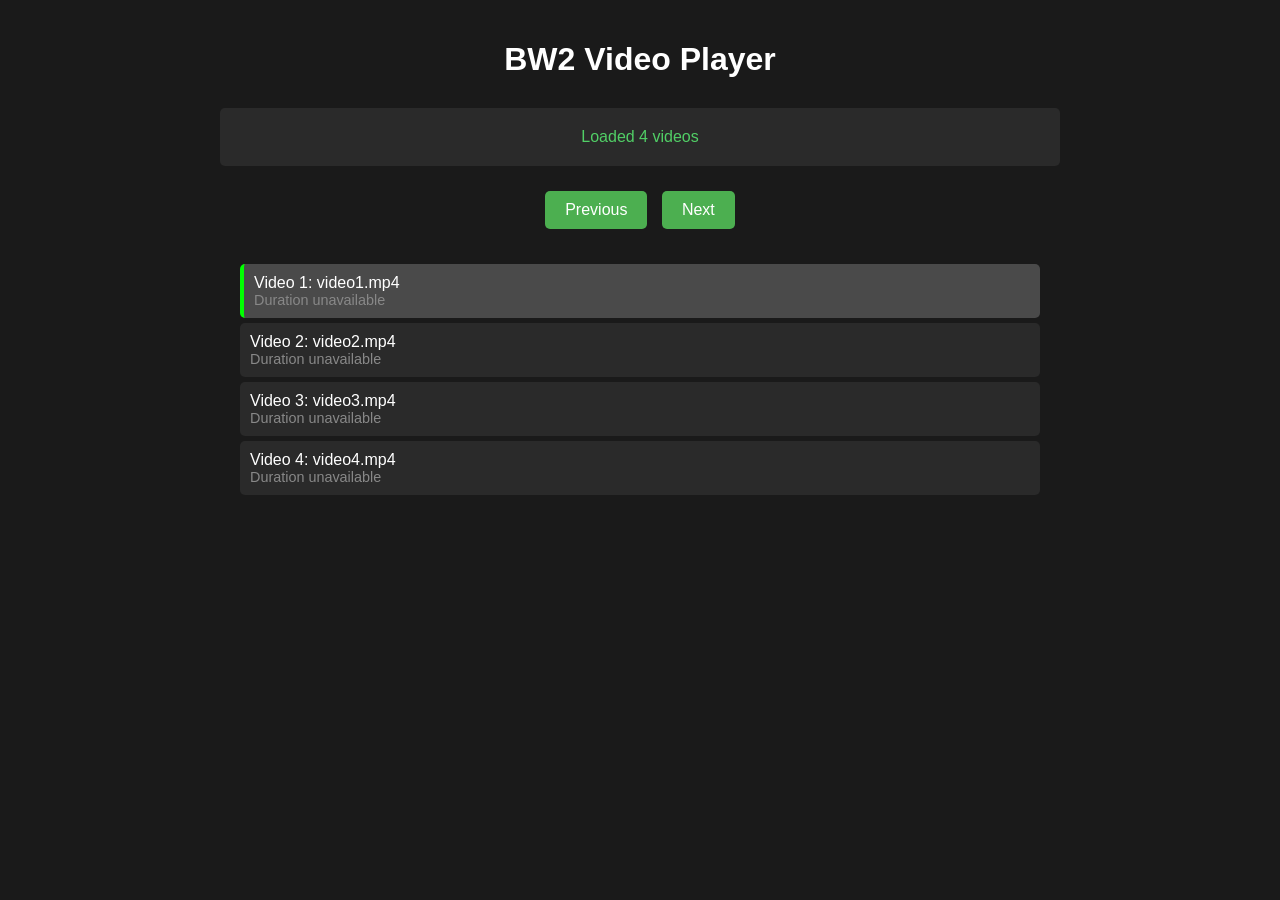
==== commit 9e0db832: "Add videos.json manifest and bw2playa.html video player Co-authored-by: Peterjbs <70024195+Peterjbs@" ====
--- a/bw2playa.html
+++ b/bw2playa.html
@@ -7,43 +7,79 @@
     <style>
         body {
             font-family: Arial, sans-serif;
-            max-width: 800px;
-            margin: 0 auto;
+            margin: 0;
             padding: 20px;
             background-color: #1a1a1a;
             color: #ffffff;
         }
         
-        #video-container {
-            position: relative;
+        .container {
+            max-width: 1200px;
+            margin: 0 auto;
+        }
+        
+        h1 {
+            text-align: center;
+            margin-bottom: 30px;
+        }
+        
+        #videoPlayer {
             width: 100%;
+            max-width: 800px;
+            margin: 0 auto;
+            display: block;
             background-color: #000;
-            border-radius: 8px;
-            overflow: hidden;
-            margin-bottom: 20px;
-        }
-        
-        #main-video {
-            width: 100%;
-            display: block;
-        }
-        
-        #controls {
+        }
+        
+        .controls {
+            max-width: 800px;
+            margin: 20px auto;
+            text-align: center;
+        }
+        
+        .playlist {
+            max-width: 800px;
+            margin: 30px auto;
+        }
+        
+        .playlist-item {
+            padding: 10px;
+            margin: 5px 0;
             background-color: #2a2a2a;
-            padding: 15px;
-            border-radius: 8px;
-            margin-bottom: 20px;
+            border-radius: 5px;
+            cursor: pointer;
+            display: flex;
+            justify-content: space-between;
+            align-items: center;
+        }
+        
+        .playlist-item:hover {
+            background-color: #3a3a3a;
+        }
+        
+        .playlist-item.active {
+            background-color: #4a4a4a;
+            border-left: 4px solid #00ff00;
+        }
+        
+        .video-info {
+            flex: 1;
+        }
+        
+        .video-duration {
+            color: #888;
+            font-size: 0.9em;
         }
         
         button {
+            padding: 10px 20px;
+            margin: 5px;
+            font-size: 16px;
+            cursor: pointer;
             background-color: #4CAF50;
             color: white;
             border: none;
-            padding: 10px 20px;
-            margin: 5px;
-            cursor: pointer;
-            border-radius: 4px;
-            font-size: 14px;
+            border-radius: 5px;
         }
         
         button:hover {
@@ -56,42 +92,16 @@
         }
         
         #status {
+            text-align: center;
+            padding: 20px;
+            margin: 20px auto;
+            max-width: 800px;
             background-color: #2a2a2a;
-            padding: 10px;
-            border-radius: 4px;
-            margin-bottom: 10px;
-            font-size: 14px;
-        }
-        
-        #playlist {
-            background-color: #2a2a2a;
-            padding: 15px;
-            border-radius: 8px;
-        }
-        
-        .video-item {
-            padding: 8px;
-            margin: 5px 0;
-            background-color: #3a3a3a;
-            border-radius: 4px;
-            cursor: pointer;
-            transition: background-color 0.2s;
-        }
-        
-        .video-item:hover {
-            background-color: #4a4a4a;
-        }
-        
-        .video-item.active {
-            background-color: #4CAF50;
+            border-radius: 5px;
         }
         
         .error {
             color: #ff6b6b;
-            padding: 10px;
-            background-color: #3a2a2a;
-            border-radius: 4px;
-            margin: 10px 0;
         }
         
         .success {
@@ -100,221 +110,217 @@
     </style>
 </head>
 <body>
-    <h1>BW2 Video Player</h1>
-    
-    <div id="status">Loading manifest...</div>
-    
-    <div id="video-container">
-        <video id="main-video" controls>
+    <div class="container">
+        <h1>BW2 Video Player</h1>
+        
+        <div id="status">Loading videos...</div>
+        
+        <video id="videoPlayer" controls style="display: none;">
             Your browser does not support the video tag.
         </video>
+        
+        <div class="controls" style="display: none;">
+            <button id="prevBtn">Previous</button>
+            <button id="nextBtn">Next</button>
+        </div>
+        
+        <div class="playlist" id="playlist"></div>
     </div>
-    
-    <div id="controls">
-        <button id="prev-btn" disabled>Previous</button>
-        <button id="play-btn">Play</button>
-        <button id="pause-btn">Pause</button>
-        <button id="next-btn" disabled>Next</button>
-    </div>
-    
-    <div id="playlist">
-        <h3>Playlist</h3>
-        <div id="playlist-items"></div>
-    </div>
 
     <script>
-        // Global state
         let videos = [];
-        let currentIndex = 0;
-        let videoDurations = new Map();
-        
-        // DOM elements
-        const statusEl = document.getElementById('status');
-        const mainVideo = document.getElementById('main-video');
-        const playlistEl = document.getElementById('playlist-items');
-        const prevBtn = document.getElementById('prev-btn');
-        const nextBtn = document.getElementById('next-btn');
-        const playBtn = document.getElementById('play-btn');
-        const pauseBtn = document.getElementById('pause-btn');
-        
-        // Determine video duration using offscreen video element
-        async function getVideoDuration(url) {
-            return new Promise((resolve, reject) => {
-                // Create offscreen video element
-                const offscreenVideo = document.createElement('video');
-                offscreenVideo.style.display = 'none';
-                offscreenVideo.preload = 'metadata';
-                
-                offscreenVideo.addEventListener('loadedmetadata', () => {
-                    const duration = offscreenVideo.duration;
-                    document.body.removeChild(offscreenVideo);
-                    resolve(duration);
-                });
-                
-                offscreenVideo.addEventListener('error', (e) => {
-                    document.body.removeChild(offscreenVideo);
-                    reject(new Error(`Failed to load video: ${url}`));
-                });
-                
-                document.body.appendChild(offscreenVideo);
-                offscreenVideo.src = url;
-            });
-        }
-        
-        // Load manifest and populate videos array
-        async function loadManifest() {
-            try {
-                statusEl.textContent = 'Fetching manifest...';
-                const response = await fetch('/clips/videos.json', { cache: 'no-cache' });
-                
-                if (!response.ok) {
-                    throw new Error(`HTTP error! status: ${response.status}`);
-                }
-                
-                const manifest = await response.json();
-                
-                if (!Array.isArray(manifest)) {
-                    throw new Error('Manifest is not an array');
-                }
-                
-                if (manifest.length < 4) {
-                    statusEl.innerHTML = `<span class="error">Manifest contains only ${manifest.length} videos. At least 4 are required.</span>`;
-                    return;
-                }
-                
-                // Populate videos array from manifest
-                videos = manifest;
-                statusEl.innerHTML = `<span class="success">Loaded ${videos.length} videos from manifest</span>`;
-                
-                // Determine durations for all videos
-                await loadVideoDurations();
-                
-                // Initialize player
-                initializePlayer();
-                
-            } catch (error) {
-                statusEl.innerHTML = `<span class="error">Error loading manifest: ${error.message}</span>`;
-                console.error('Error loading manifest:', error);
-            }
-        }
-        
-        // Load durations for all videos
-        async function loadVideoDurations() {
-            statusEl.textContent = 'Loading video metadata...';
-            
-            for (let i = 0; i < videos.length; i++) {
-                const url = videos[i];
-                try {
-                    const duration = await getVideoDuration(url);
-                    videoDurations.set(url, duration);
-                    statusEl.textContent = `Loading video metadata... (${i + 1}/${videos.length})`;
-                } catch (error) {
-                    console.error(`Failed to get duration for ${url}:`, error);
-                    videoDurations.set(url, 0); // Set to 0 if failed
-                }
-            }
-            
-            statusEl.innerHTML = `<span class="success">All video metadata loaded</span>`;
-        }
-        
-        // Initialize the player
-        function initializePlayer() {
-            if (videos.length === 0) {
-                return;
-            }
-            
-            // Render playlist
-            renderPlaylist();
-            
-            // Load first video
-            loadVideo(0);
-            
-            // Enable controls
-            updateControls();
-        }
-        
-        // Render the playlist
-        function renderPlaylist() {
-            playlistEl.innerHTML = '';
-            
-            videos.forEach((url, index) => {
-                const item = document.createElement('div');
-                item.className = 'video-item';
-                if (index === currentIndex) {
-                    item.classList.add('active');
-                }
-                
-                const duration = videoDurations.get(url);
-                const durationStr = duration > 0 ? formatDuration(duration) : 'Unknown';
-                const fileName = url.split('/').pop();
-                
-                item.textContent = `${index + 1}. ${fileName} (${durationStr})`;
-                item.addEventListener('click', () => loadVideo(index));
-                
-                playlistEl.appendChild(item);
-            });
-        }
-        
-        // Format duration as MM:SS
+        let currentVideoIndex = 0;
+        const videoPlayer = document.getElementById('videoPlayer');
+        const statusDiv = document.getElementById('status');
+        const playlistDiv = document.getElementById('playlist');
+        const controlsDiv = document.querySelector('.controls');
+        const prevBtn = document.getElementById('prevBtn');
+        const nextBtn = document.getElementById('nextBtn');
+
+        // Function to format duration in seconds to MM:SS
         function formatDuration(seconds) {
+            if (!seconds || isNaN(seconds)) return 'Unknown';
             const mins = Math.floor(seconds / 60);
             const secs = Math.floor(seconds % 60);
             return `${mins}:${secs.toString().padStart(2, '0')}`;
         }
-        
-        // Load a specific video
-        function loadVideo(index) {
-            if (index < 0 || index >= videos.length) {
-                return;
-            }
-            
-            currentIndex = index;
-            mainVideo.src = videos[index];
-            mainVideo.load();
-            
-            renderPlaylist();
+
+        // Function to determine video duration using an offscreen video element
+        async function getVideoDuration(url) {
+            return new Promise((resolve, reject) => {
+                const offscreenVideo = document.createElement('video');
+                offscreenVideo.preload = 'metadata';
+                
+                offscreenVideo.addEventListener('loadedmetadata', () => {
+                    resolve(offscreenVideo.duration);
+                    offscreenVideo.remove();
+                });
+                
+                offscreenVideo.addEventListener('error', () => {
+                    resolve(null); // Return null if video can't be loaded
+                    offscreenVideo.remove();
+                });
+                
+                offscreenVideo.src = url;
+            });
+        }
+
+        // Function to load video metadata
+        async function loadVideoMetadata() {
+            statusDiv.textContent = 'Loading video metadata...';
+            
+            for (let i = 0; i < videos.length; i++) {
+                const video = videos[i];
+                video.duration = await getVideoDuration(video.url);
+                updatePlaylistItem(i);
+            }
+            
+            statusDiv.innerHTML = `<span class="success">Loaded ${videos.length} videos</span>`;
+        }
+
+        // Function to create playlist item
+        function createPlaylistItem(video, index) {
+            const item = document.createElement('div');
+            item.className = 'playlist-item';
+            item.dataset.index = index;
+            
+            const info = document.createElement('div');
+            info.className = 'video-info';
+            info.innerHTML = `
+                <div>Video ${index + 1}: ${video.url.split('/').pop()}</div>
+                <div class="video-duration" id="duration-${index}">Loading duration...</div>
+            `;
+            
+            item.appendChild(info);
+            item.addEventListener('click', () => playVideo(index));
+            
+            return item;
+        }
+
+        // Function to update playlist item with duration
+        function updatePlaylistItem(index) {
+            const durationElement = document.getElementById(`duration-${index}`);
+            if (durationElement) {
+                const video = videos[index];
+                durationElement.textContent = video.duration 
+                    ? `Duration: ${formatDuration(video.duration)}`
+                    : 'Duration unavailable';
+            }
+        }
+
+        // Function to render playlist
+        function renderPlaylist() {
+            playlistDiv.innerHTML = '';
+            videos.forEach((video, index) => {
+                const item = createPlaylistItem(video, index);
+                playlistDiv.appendChild(item);
+            });
+            updateActivePlaylistItem();
+        }
+
+        // Function to update active playlist item
+        function updateActivePlaylistItem() {
+            const items = playlistDiv.querySelectorAll('.playlist-item');
+            items.forEach((item, index) => {
+                if (index === currentVideoIndex) {
+                    item.classList.add('active');
+                } else {
+                    item.classList.remove('active');
+                }
+            });
+        }
+
+        // Function to play a video
+        function playVideo(index) {
+            if (index < 0 || index >= videos.length) return;
+            
+            currentVideoIndex = index;
+            videoPlayer.src = videos[index].url;
+            videoPlayer.style.display = 'block';
+            videoPlayer.play();
+            updateActivePlaylistItem();
             updateControls();
         }
-        
-        // Update control buttons state
+
+        // Function to update control buttons
         function updateControls() {
-            prevBtn.disabled = currentIndex === 0;
-            nextBtn.disabled = currentIndex === videos.length - 1;
-        }
-        
+            prevBtn.disabled = currentVideoIndex === 0;
+            nextBtn.disabled = currentVideoIndex === videos.length - 1;
+        }
+
+        // Function to play next video
+        function playNext() {
+            if (currentVideoIndex < videos.length - 1) {
+                playVideo(currentVideoIndex + 1);
+            }
+        }
+
+        // Function to play previous video
+        function playPrevious() {
+            if (currentVideoIndex > 0) {
+                playVideo(currentVideoIndex - 1);
+            }
+        }
+
         // Event listeners
-        prevBtn.addEventListener('click', () => {
-            if (currentIndex > 0) {
-                loadVideo(currentIndex - 1);
+        prevBtn.addEventListener('click', playPrevious);
+        nextBtn.addEventListener('click', playNext);
+        
+        // Auto-play next video when current one ends
+        videoPlayer.addEventListener('ended', () => {
+            if (currentVideoIndex < videos.length - 1) {
+                playNext();
             }
         });
-        
-        nextBtn.addEventListener('click', () => {
-            if (currentIndex < videos.length - 1) {
-                loadVideo(currentIndex + 1);
-            }
-        });
-        
-        playBtn.addEventListener('click', () => {
-            mainVideo.play();
-        });
-        
-        pauseBtn.addEventListener('click', () => {
-            mainVideo.pause();
-        });
-        
-        // Auto-advance to next video when current ends
-        mainVideo.addEventListener('ended', () => {
-            if (currentIndex < videos.length - 1) {
-                loadVideo(currentIndex + 1);
-                mainVideo.play();
-            }
-        });
-        
-        // Load manifest on page load
-        window.addEventListener('DOMContentLoaded', () => {
-            loadManifest();
-        });
+
+        // Main initialization function
+        async function initialize() {
+            try {
+                statusDiv.textContent = 'Fetching video manifest...';
+                
+                // Attempt to fetch the videos.json manifest with no-cache
+                const response = await fetch('/clips/videos.json', { cache: 'no-cache' });
+                
+                if (!response.ok) {
+                    throw new Error(`Failed to fetch manifest: ${response.status} ${response.statusText}`);
+                }
+                
+                const videoUrls = await response.json();
+                
+                // Check if the response is an array with at least 4 videos
+                if (!Array.isArray(videoUrls)) {
+                    throw new Error('Manifest is not an array');
+                }
+                
+                if (videoUrls.length < 4) {
+                    throw new Error(`Manifest contains only ${videoUrls.length} video(s), minimum 4 required`);
+                }
+                
+                // Populate the videos array from the URLs
+                videos = videoUrls.map(url => ({ url, duration: null }));
+                
+                statusDiv.innerHTML = `<span class="success">Found ${videos.length} videos in manifest</span>`;
+                
+                // Render the playlist
+                renderPlaylist();
+                
+                // Show controls
+                controlsDiv.style.display = 'block';
+                
+                // Load video metadata (durations)
+                await loadVideoMetadata();
+                
+                // Optionally auto-play the first video
+                // playVideo(0);
+                
+            } catch (error) {
+                statusDiv.innerHTML = `<span class="error">Error: ${error.message}</span>`;
+                console.error('Initialization error:', error);
+            }
+        }
+
+        // Initialize on page load
+        window.addEventListener('load', initialize);
     </script>
 </body>
 </html>
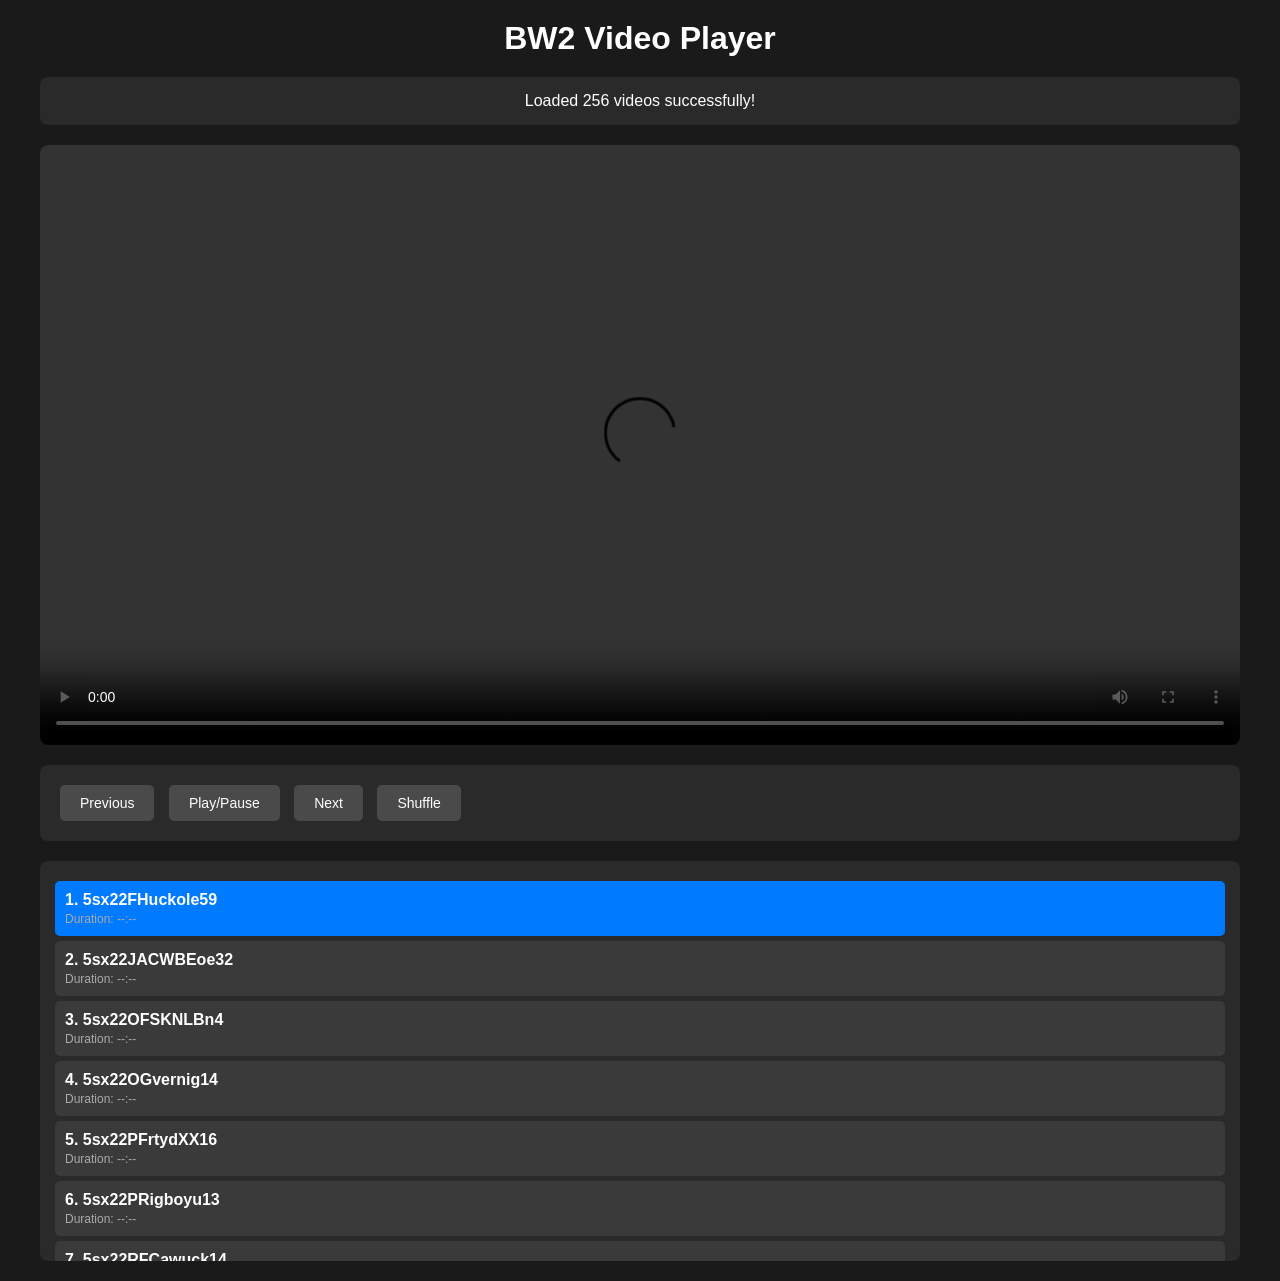
==== commit 7b54148b: "Add clips manifest and bw2playa.html video player Co-authored-by: Peterjbs <70024195+Peterjbs@users." ====
--- a/bw2playa.html
+++ b/bw2playa.html
@@ -3,14 +3,19 @@
 <head>
     <meta charset="UTF-8">
     <meta name="viewport" content="width=device-width, initial-scale=1.0">
-    <title>BW2 Video Player</title>
+    <title>BW2 Player</title>
     <style>
+        * {
+            margin: 0;
+            padding: 0;
+            box-sizing: border-box;
+        }
+        
         body {
             font-family: Arial, sans-serif;
-            margin: 0;
+            background: #1a1a1a;
+            color: #fff;
             padding: 20px;
-            background-color: #1a1a1a;
-            color: #ffffff;
         }
         
         .container {
@@ -19,33 +24,69 @@
         }
         
         h1 {
+            margin-bottom: 20px;
             text-align: center;
-            margin-bottom: 30px;
-        }
-        
-        #videoPlayer {
+        }
+        
+        .status {
+            background: #2a2a2a;
+            padding: 15px;
+            border-radius: 8px;
+            margin-bottom: 20px;
+            text-align: center;
+        }
+        
+        .video-container {
+            position: relative;
+            background: #000;
+            border-radius: 8px;
+            overflow: hidden;
+            margin-bottom: 20px;
+        }
+        
+        video {
             width: 100%;
-            max-width: 800px;
-            margin: 0 auto;
             display: block;
-            background-color: #000;
         }
         
         .controls {
-            max-width: 800px;
-            margin: 20px auto;
-            text-align: center;
-        }
-        
-        .playlist {
-            max-width: 800px;
-            margin: 30px auto;
-        }
-        
-        .playlist-item {
+            background: #2a2a2a;
+            padding: 15px;
+            border-radius: 8px;
+            margin-bottom: 20px;
+        }
+        
+        .controls button {
+            background: #4a4a4a;
+            border: none;
+            color: #fff;
+            padding: 10px 20px;
+            margin: 5px;
+            border-radius: 5px;
+            cursor: pointer;
+            font-size: 14px;
+        }
+        
+        .controls button:hover {
+            background: #5a5a5a;
+        }
+        
+        .controls button:active {
+            background: #3a3a3a;
+        }
+        
+        .video-list {
+            background: #2a2a2a;
+            padding: 15px;
+            border-radius: 8px;
+            max-height: 400px;
+            overflow-y: auto;
+        }
+        
+        .video-item {
             padding: 10px;
             margin: 5px 0;
-            background-color: #2a2a2a;
+            background: #3a3a3a;
             border-radius: 5px;
             cursor: pointer;
             display: flex;
@@ -53,59 +94,39 @@
             align-items: center;
         }
         
-        .playlist-item:hover {
-            background-color: #3a3a3a;
-        }
-        
-        .playlist-item.active {
-            background-color: #4a4a4a;
-            border-left: 4px solid #00ff00;
+        .video-item:hover {
+            background: #4a4a4a;
+        }
+        
+        .video-item.active {
+            background: #007bff;
         }
         
         .video-info {
             flex: 1;
         }
         
+        .video-name {
+            font-weight: bold;
+            margin-bottom: 3px;
+        }
+        
         .video-duration {
-            color: #888;
-            font-size: 0.9em;
-        }
-        
-        button {
-            padding: 10px 20px;
-            margin: 5px;
-            font-size: 16px;
-            cursor: pointer;
-            background-color: #4CAF50;
-            color: white;
-            border: none;
-            border-radius: 5px;
-        }
-        
-        button:hover {
-            background-color: #45a049;
-        }
-        
-        button:disabled {
-            background-color: #666;
-            cursor: not-allowed;
-        }
-        
-        #status {
+            font-size: 12px;
+            color: #aaa;
+        }
+        
+        .loading {
             text-align: center;
             padding: 20px;
-            margin: 20px auto;
-            max-width: 800px;
-            background-color: #2a2a2a;
-            border-radius: 5px;
+            font-size: 16px;
         }
         
         .error {
-            color: #ff6b6b;
-        }
-        
-        .success {
-            color: #51cf66;
+            background: #ff4444;
+            padding: 15px;
+            border-radius: 8px;
+            margin-bottom: 20px;
         }
     </style>
 </head>
@@ -113,214 +134,222 @@
     <div class="container">
         <h1>BW2 Video Player</h1>
         
-        <div id="status">Loading videos...</div>
-        
-        <video id="videoPlayer" controls style="display: none;">
-            Your browser does not support the video tag.
-        </video>
-        
-        <div class="controls" style="display: none;">
+        <div id="statusMessage" class="status">Loading videos...</div>
+        
+        <div class="video-container">
+            <video id="mainVideo" controls>
+                Your browser does not support the video tag.
+            </video>
+        </div>
+        
+        <div class="controls">
             <button id="prevBtn">Previous</button>
+            <button id="playPauseBtn">Play/Pause</button>
             <button id="nextBtn">Next</button>
+            <button id="shuffleBtn">Shuffle</button>
         </div>
         
-        <div class="playlist" id="playlist"></div>
+        <div class="video-list" id="videoList">
+            <div class="loading">Loading video list...</div>
+        </div>
     </div>
-
+    
     <script>
+        // Global state
         let videos = [];
-        let currentVideoIndex = 0;
-        const videoPlayer = document.getElementById('videoPlayer');
-        const statusDiv = document.getElementById('status');
-        const playlistDiv = document.getElementById('playlist');
-        const controlsDiv = document.querySelector('.controls');
+        let currentIndex = 0;
+        
+        // DOM elements
+        const mainVideo = document.getElementById('mainVideo');
+        const statusMessage = document.getElementById('statusMessage');
+        const videoList = document.getElementById('videoList');
         const prevBtn = document.getElementById('prevBtn');
+        const playPauseBtn = document.getElementById('playPauseBtn');
         const nextBtn = document.getElementById('nextBtn');
-
-        // Function to format duration in seconds to MM:SS
+        const shuffleBtn = document.getElementById('shuffleBtn');
+        
+        // Load videos on page load
+        window.addEventListener('load', async () => {
+            try {
+                await loadVideos();
+            } catch (error) {
+                showError('Failed to load videos: ' + error.message);
+            }
+        });
+        
+        // Fetch and process videos.json
+        async function loadVideos() {
+            try {
+                const response = await fetch('/clips/videos.json', { cache: 'no-cache' });
+                
+                if (!response.ok) {
+                    throw new Error(`HTTP error! status: ${response.status}`);
+                }
+                
+                const videoPaths = await response.json();
+                
+                if (!Array.isArray(videoPaths)) {
+                    throw new Error('Invalid videos.json format - expected array');
+                }
+                
+                if (videoPaths.length < 4) {
+                    throw new Error('Not enough videos in manifest (minimum 4 required)');
+                }
+                
+                statusMessage.textContent = `Loading metadata for ${videoPaths.length} videos...`;
+                
+                // Process each video path to get duration and name
+                videos = await Promise.all(videoPaths.map(async (url, index) => {
+                    const duration = await getVideoDuration(url);
+                    const name = extractVideoName(url);
+                    
+                    // Update progress
+                    if ((index + 1) % 10 === 0 || index === videoPaths.length - 1) {
+                        statusMessage.textContent = `Loaded ${index + 1}/${videoPaths.length} videos...`;
+                    }
+                    
+                    return { url, duration, name };
+                }));
+                
+                statusMessage.textContent = `Loaded ${videos.length} videos successfully!`;
+                renderVideoList();
+                
+                if (videos.length > 0) {
+                    loadVideo(0);
+                }
+                
+            } catch (error) {
+                throw error;
+            }
+        }
+        
+        // Get video duration using offscreen video element
+        function getVideoDuration(url) {
+            return new Promise((resolve, reject) => {
+                const video = document.createElement('video');
+                video.preload = 'metadata';
+                
+                video.addEventListener('loadedmetadata', () => {
+                    resolve(video.duration);
+                });
+                
+                video.addEventListener('error', () => {
+                    // If video fails to load, return 0 duration
+                    resolve(0);
+                });
+                
+                // Set timeout to avoid hanging
+                const timeout = setTimeout(() => {
+                    resolve(0);
+                }, 5000);
+                
+                video.addEventListener('loadedmetadata', () => {
+                    clearTimeout(timeout);
+                }, { once: true });
+                
+                video.src = url;
+            });
+        }
+        
+        // Extract video name from URL
+        function extractVideoName(url) {
+            const parts = url.split('/');
+            const filename = parts[parts.length - 1];
+            return filename.replace('.mp4', '');
+        }
+        
+        // Format duration in MM:SS
         function formatDuration(seconds) {
-            if (!seconds || isNaN(seconds)) return 'Unknown';
+            if (seconds === 0 || isNaN(seconds)) {
+                return '--:--';
+            }
             const mins = Math.floor(seconds / 60);
             const secs = Math.floor(seconds % 60);
             return `${mins}:${secs.toString().padStart(2, '0')}`;
         }
-
-        // Function to determine video duration using an offscreen video element
-        async function getVideoDuration(url) {
-            return new Promise((resolve, reject) => {
-                const offscreenVideo = document.createElement('video');
-                offscreenVideo.preload = 'metadata';
-                
-                offscreenVideo.addEventListener('loadedmetadata', () => {
-                    resolve(offscreenVideo.duration);
-                    offscreenVideo.remove();
+        
+        // Render video list
+        function renderVideoList() {
+            videoList.innerHTML = '';
+            
+            videos.forEach((video, index) => {
+                const item = document.createElement('div');
+                item.className = 'video-item';
+                if (index === currentIndex) {
+                    item.classList.add('active');
+                }
+                
+                item.innerHTML = `
+                    <div class="video-info">
+                        <div class="video-name">${index + 1}. ${video.name}</div>
+                        <div class="video-duration">Duration: ${formatDuration(video.duration)}</div>
+                    </div>
+                `;
+                
+                item.addEventListener('click', () => {
+                    loadVideo(index);
                 });
                 
-                offscreenVideo.addEventListener('error', () => {
-                    resolve(null); // Return null if video can't be loaded
-                    offscreenVideo.remove();
-                });
-                
-                offscreenVideo.src = url;
+                videoList.appendChild(item);
             });
         }
-
-        // Function to load video metadata
-        async function loadVideoMetadata() {
-            statusDiv.textContent = 'Loading video metadata...';
+        
+        // Load video at index
+        function loadVideo(index) {
+            if (index < 0 || index >= videos.length) {
+                return;
+            }
             
-            for (let i = 0; i < videos.length; i++) {
-                const video = videos[i];
-                video.duration = await getVideoDuration(video.url);
-                updatePlaylistItem(i);
-            }
+            currentIndex = index;
+            mainVideo.src = videos[index].url;
+            mainVideo.load();
             
-            statusDiv.innerHTML = `<span class="success">Loaded ${videos.length} videos</span>`;
-        }
-
-        // Function to create playlist item
-        function createPlaylistItem(video, index) {
-            const item = document.createElement('div');
-            item.className = 'playlist-item';
-            item.dataset.index = index;
-            
-            const info = document.createElement('div');
-            info.className = 'video-info';
-            info.innerHTML = `
-                <div>Video ${index + 1}: ${video.url.split('/').pop()}</div>
-                <div class="video-duration" id="duration-${index}">Loading duration...</div>
-            `;
-            
-            item.appendChild(info);
-            item.addEventListener('click', () => playVideo(index));
-            
-            return item;
-        }
-
-        // Function to update playlist item with duration
-        function updatePlaylistItem(index) {
-            const durationElement = document.getElementById(`duration-${index}`);
-            if (durationElement) {
-                const video = videos[index];
-                durationElement.textContent = video.duration 
-                    ? `Duration: ${formatDuration(video.duration)}`
-                    : 'Duration unavailable';
-            }
-        }
-
-        // Function to render playlist
-        function renderPlaylist() {
-            playlistDiv.innerHTML = '';
-            videos.forEach((video, index) => {
-                const item = createPlaylistItem(video, index);
-                playlistDiv.appendChild(item);
-            });
-            updateActivePlaylistItem();
-        }
-
-        // Function to update active playlist item
-        function updateActivePlaylistItem() {
-            const items = playlistDiv.querySelectorAll('.playlist-item');
-            items.forEach((item, index) => {
-                if (index === currentVideoIndex) {
-                    item.classList.add('active');
-                } else {
-                    item.classList.remove('active');
-                }
-            });
-        }
-
-        // Function to play a video
-        function playVideo(index) {
-            if (index < 0 || index >= videos.length) return;
-            
-            currentVideoIndex = index;
-            videoPlayer.src = videos[index].url;
-            videoPlayer.style.display = 'block';
-            videoPlayer.play();
-            updateActivePlaylistItem();
-            updateControls();
-        }
-
-        // Function to update control buttons
-        function updateControls() {
-            prevBtn.disabled = currentVideoIndex === 0;
-            nextBtn.disabled = currentVideoIndex === videos.length - 1;
-        }
-
-        // Function to play next video
-        function playNext() {
-            if (currentVideoIndex < videos.length - 1) {
-                playVideo(currentVideoIndex + 1);
-            }
-        }
-
-        // Function to play previous video
-        function playPrevious() {
-            if (currentVideoIndex > 0) {
-                playVideo(currentVideoIndex - 1);
-            }
-        }
-
-        // Event listeners
-        prevBtn.addEventListener('click', playPrevious);
-        nextBtn.addEventListener('click', playNext);
-        
-        // Auto-play next video when current one ends
-        videoPlayer.addEventListener('ended', () => {
-            if (currentVideoIndex < videos.length - 1) {
-                playNext();
-            }
-        });
-
-        // Main initialization function
-        async function initialize() {
-            try {
-                statusDiv.textContent = 'Fetching video manifest...';
-                
-                // Attempt to fetch the videos.json manifest with no-cache
-                const response = await fetch('/clips/videos.json', { cache: 'no-cache' });
-                
-                if (!response.ok) {
-                    throw new Error(`Failed to fetch manifest: ${response.status} ${response.statusText}`);
-                }
-                
-                const videoUrls = await response.json();
-                
-                // Check if the response is an array with at least 4 videos
-                if (!Array.isArray(videoUrls)) {
-                    throw new Error('Manifest is not an array');
-                }
-                
-                if (videoUrls.length < 4) {
-                    throw new Error(`Manifest contains only ${videoUrls.length} video(s), minimum 4 required`);
-                }
-                
-                // Populate the videos array from the URLs
-                videos = videoUrls.map(url => ({ url, duration: null }));
-                
-                statusDiv.innerHTML = `<span class="success">Found ${videos.length} videos in manifest</span>`;
-                
-                // Render the playlist
-                renderPlaylist();
-                
-                // Show controls
-                controlsDiv.style.display = 'block';
-                
-                // Load video metadata (durations)
-                await loadVideoMetadata();
-                
-                // Optionally auto-play the first video
-                // playVideo(0);
-                
-            } catch (error) {
-                statusDiv.innerHTML = `<span class="error">Error: ${error.message}</span>`;
-                console.error('Initialization error:', error);
-            }
-        }
-
-        // Initialize on page load
-        window.addEventListener('load', initialize);
+            // Update active state in list
+            renderVideoList();
+        }
+        
+        // Show error message
+        function showError(message) {
+            statusMessage.className = 'error';
+            statusMessage.textContent = message;
+        }
+        
+        // Control buttons
+        prevBtn.addEventListener('click', () => {
+            if (currentIndex > 0) {
+                loadVideo(currentIndex - 1);
+                mainVideo.play();
+            }
+        });
+        
+        playPauseBtn.addEventListener('click', () => {
+            if (mainVideo.paused) {
+                mainVideo.play();
+            } else {
+                mainVideo.pause();
+            }
+        });
+        
+        nextBtn.addEventListener('click', () => {
+            if (currentIndex < videos.length - 1) {
+                loadVideo(currentIndex + 1);
+                mainVideo.play();
+            }
+        });
+        
+        shuffleBtn.addEventListener('click', () => {
+            const randomIndex = Math.floor(Math.random() * videos.length);
+            loadVideo(randomIndex);
+            mainVideo.play();
+        });
+        
+        // Auto-play next video when current ends
+        mainVideo.addEventListener('ended', () => {
+            if (currentIndex < videos.length - 1) {
+                loadVideo(currentIndex + 1);
+                mainVideo.play();
+            }
+        });
     </script>
 </body>
 </html>
